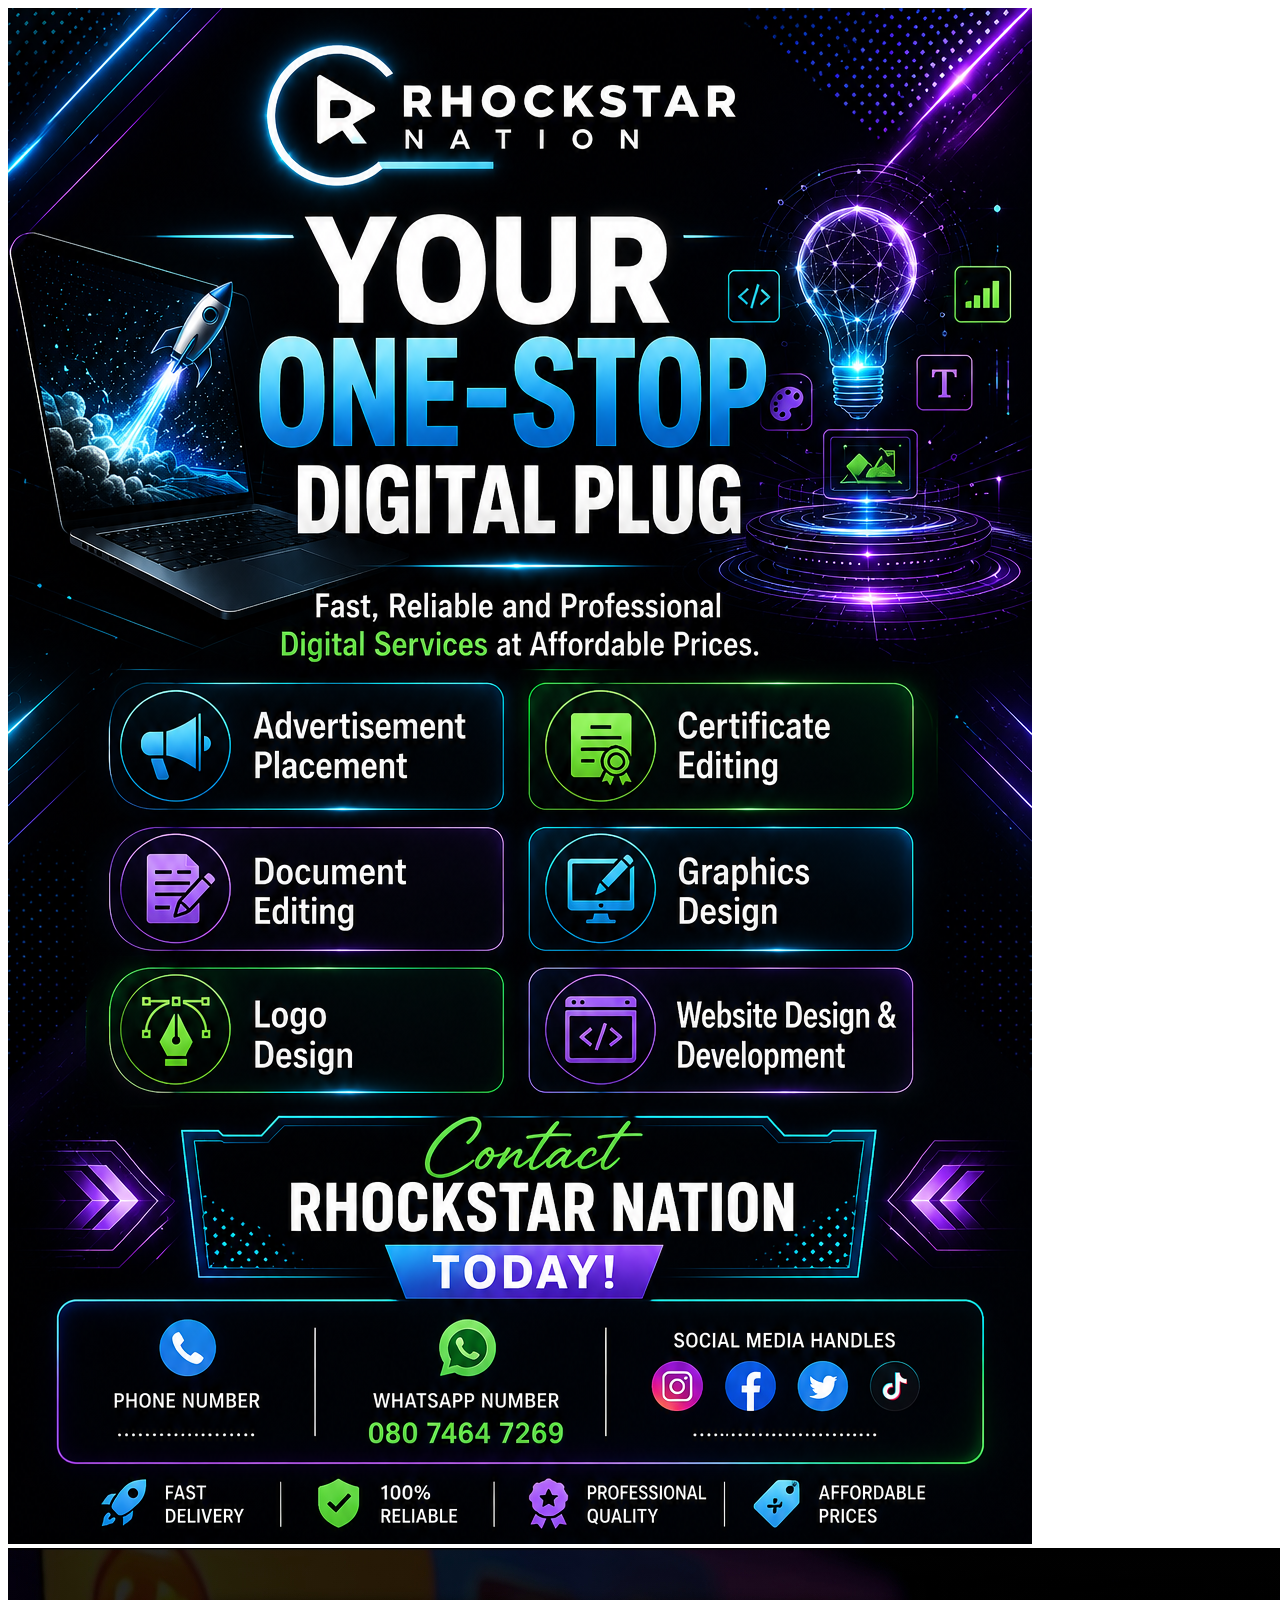
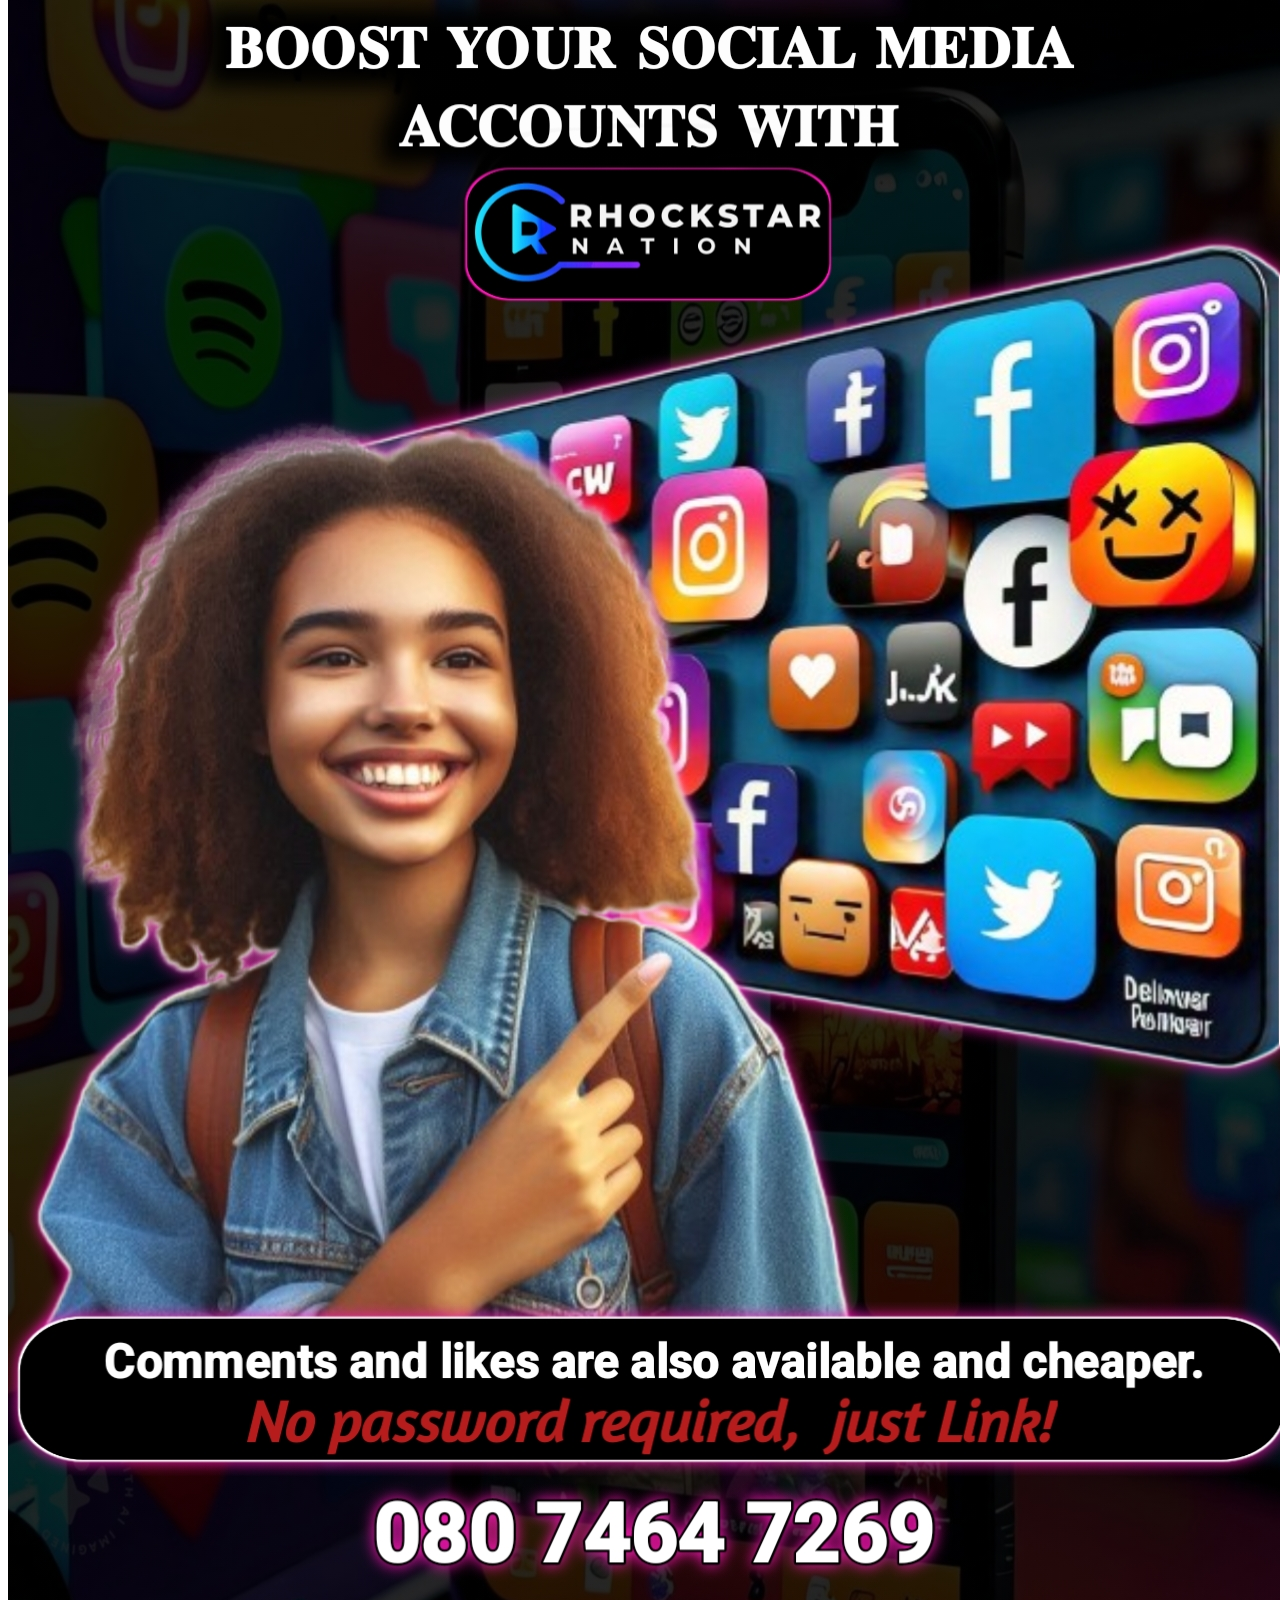
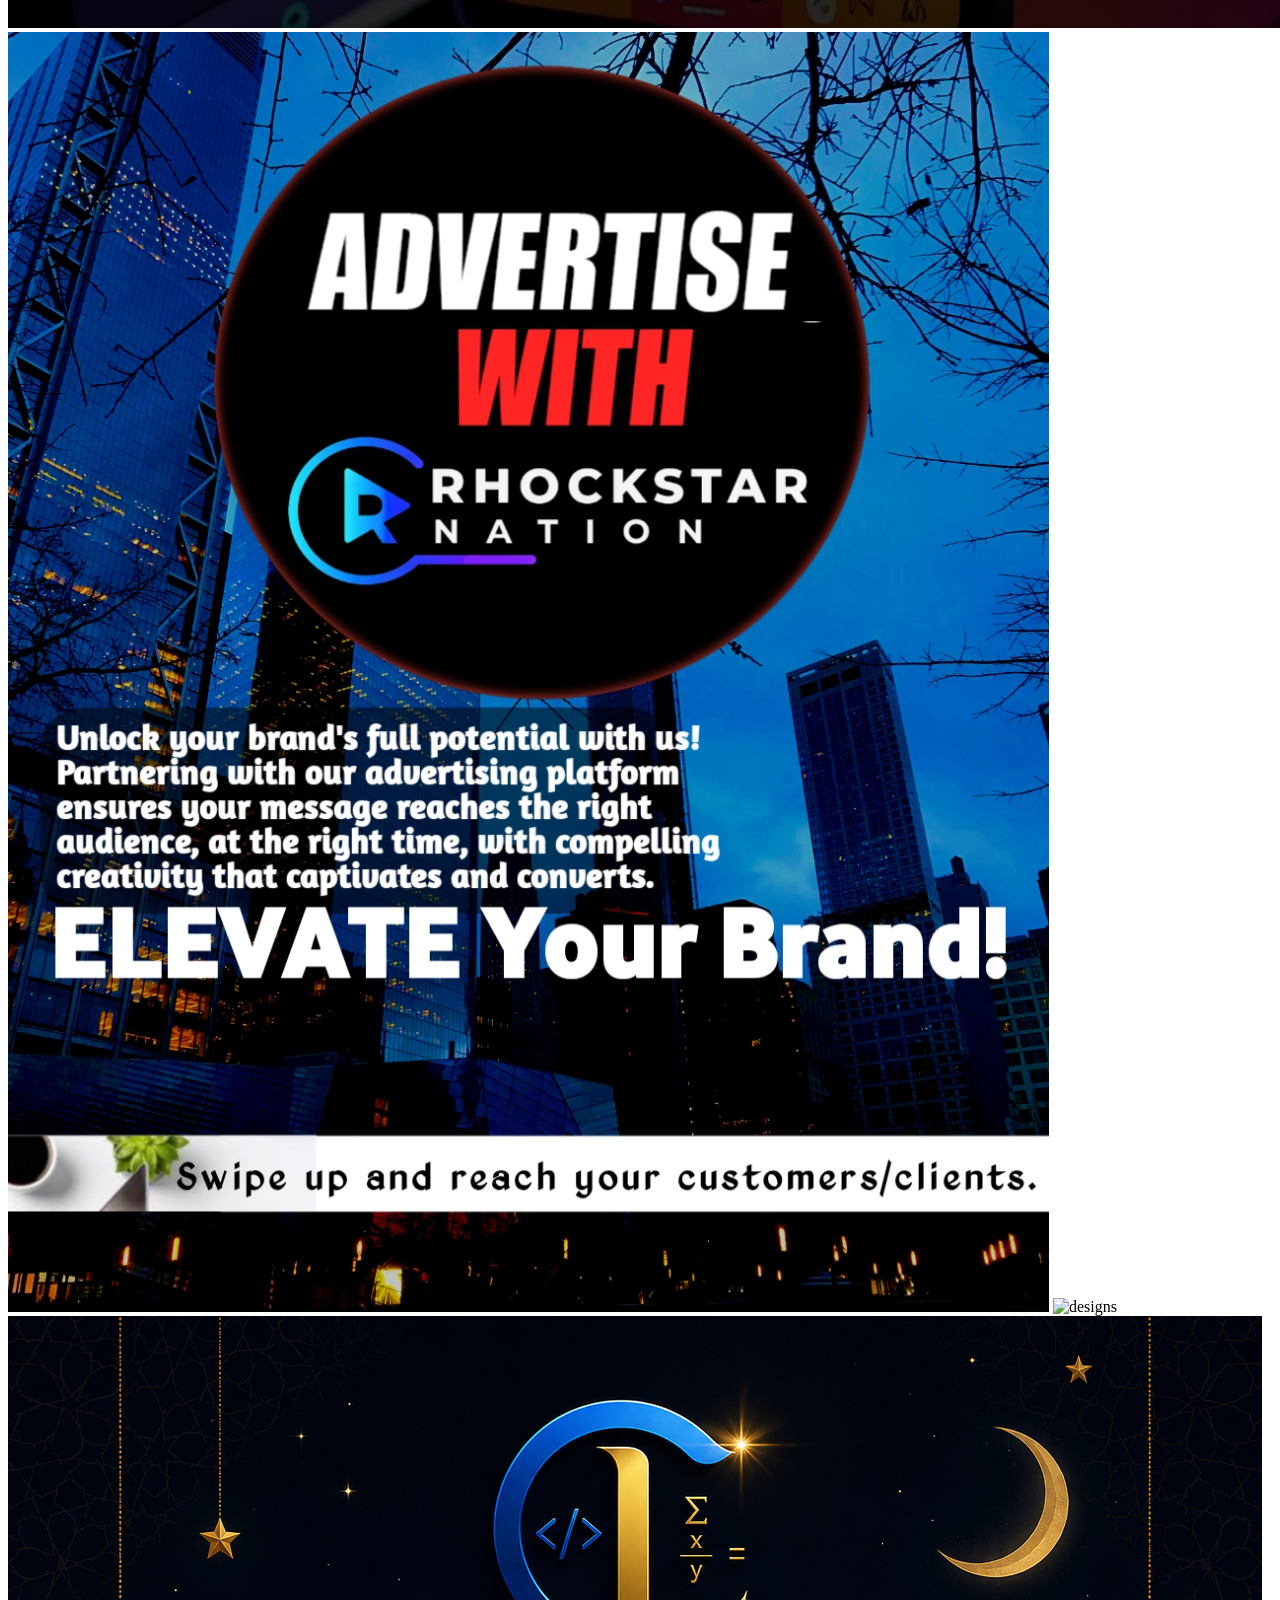
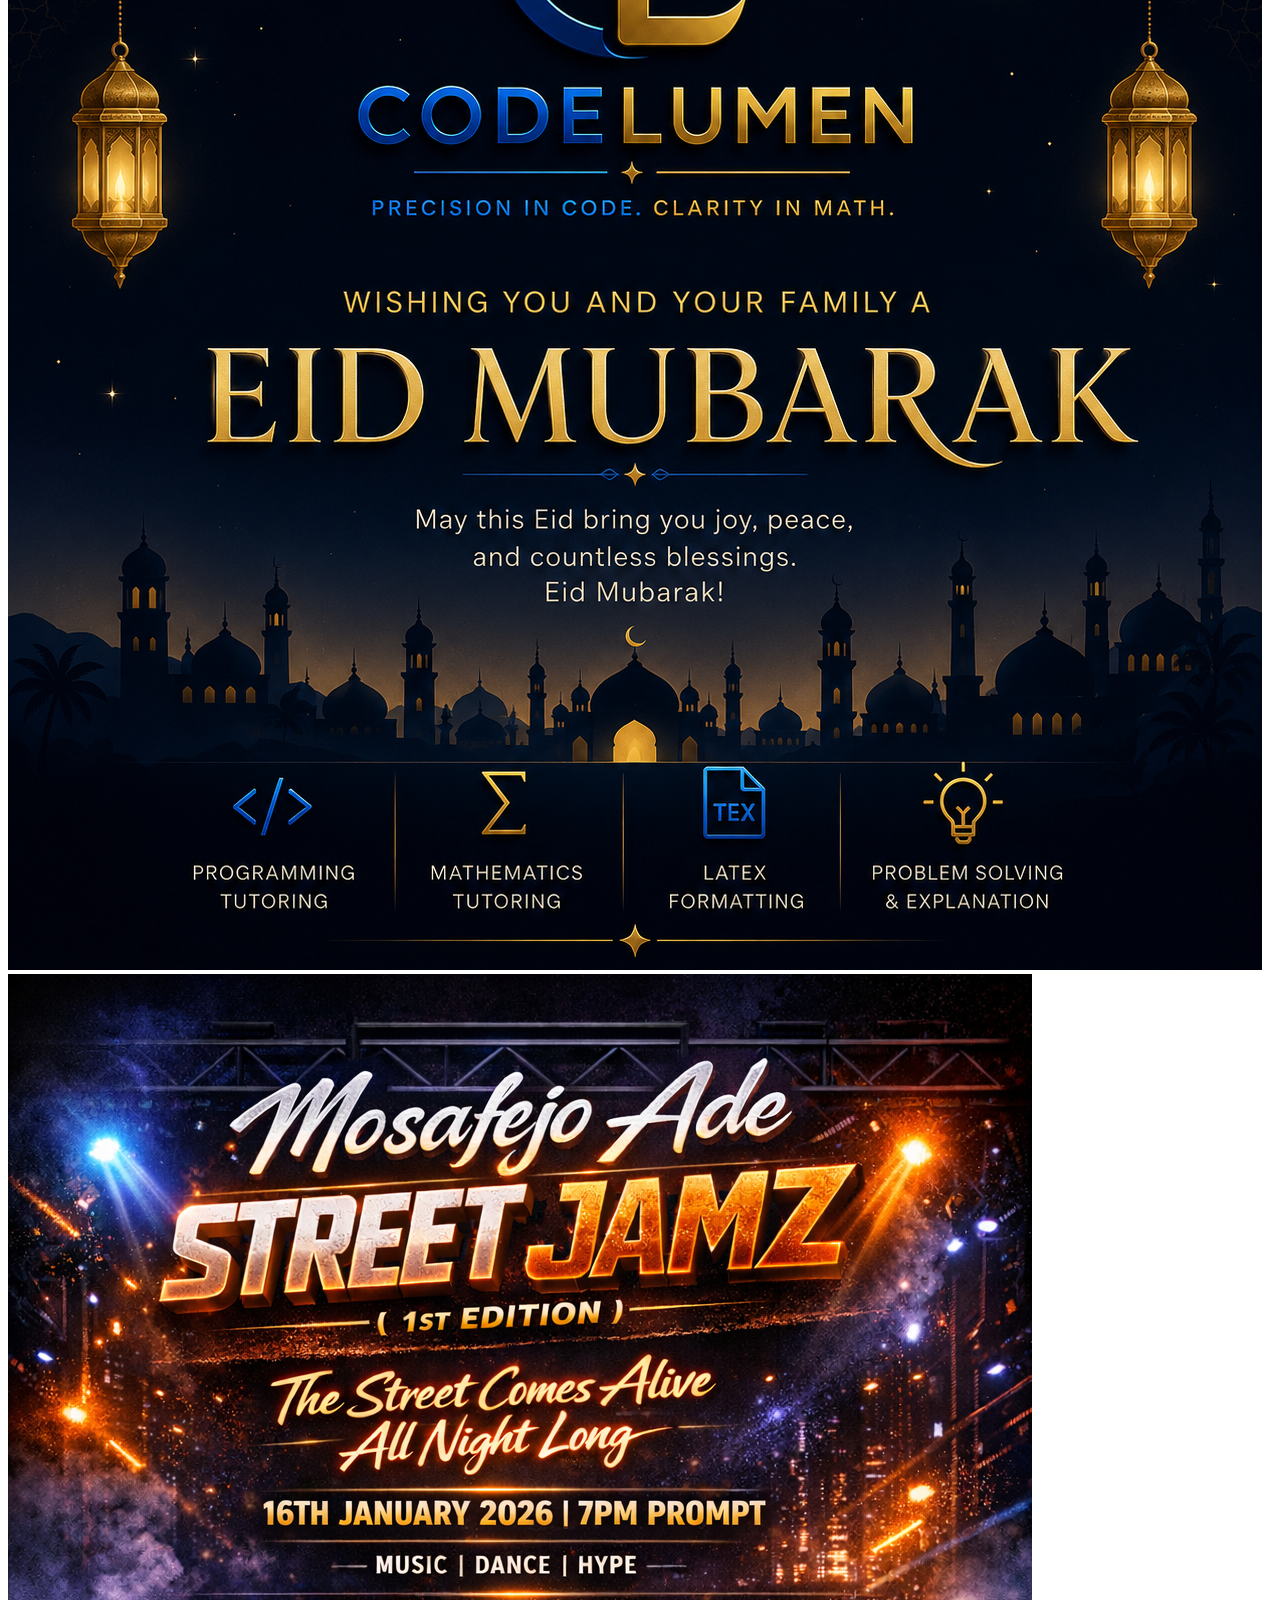
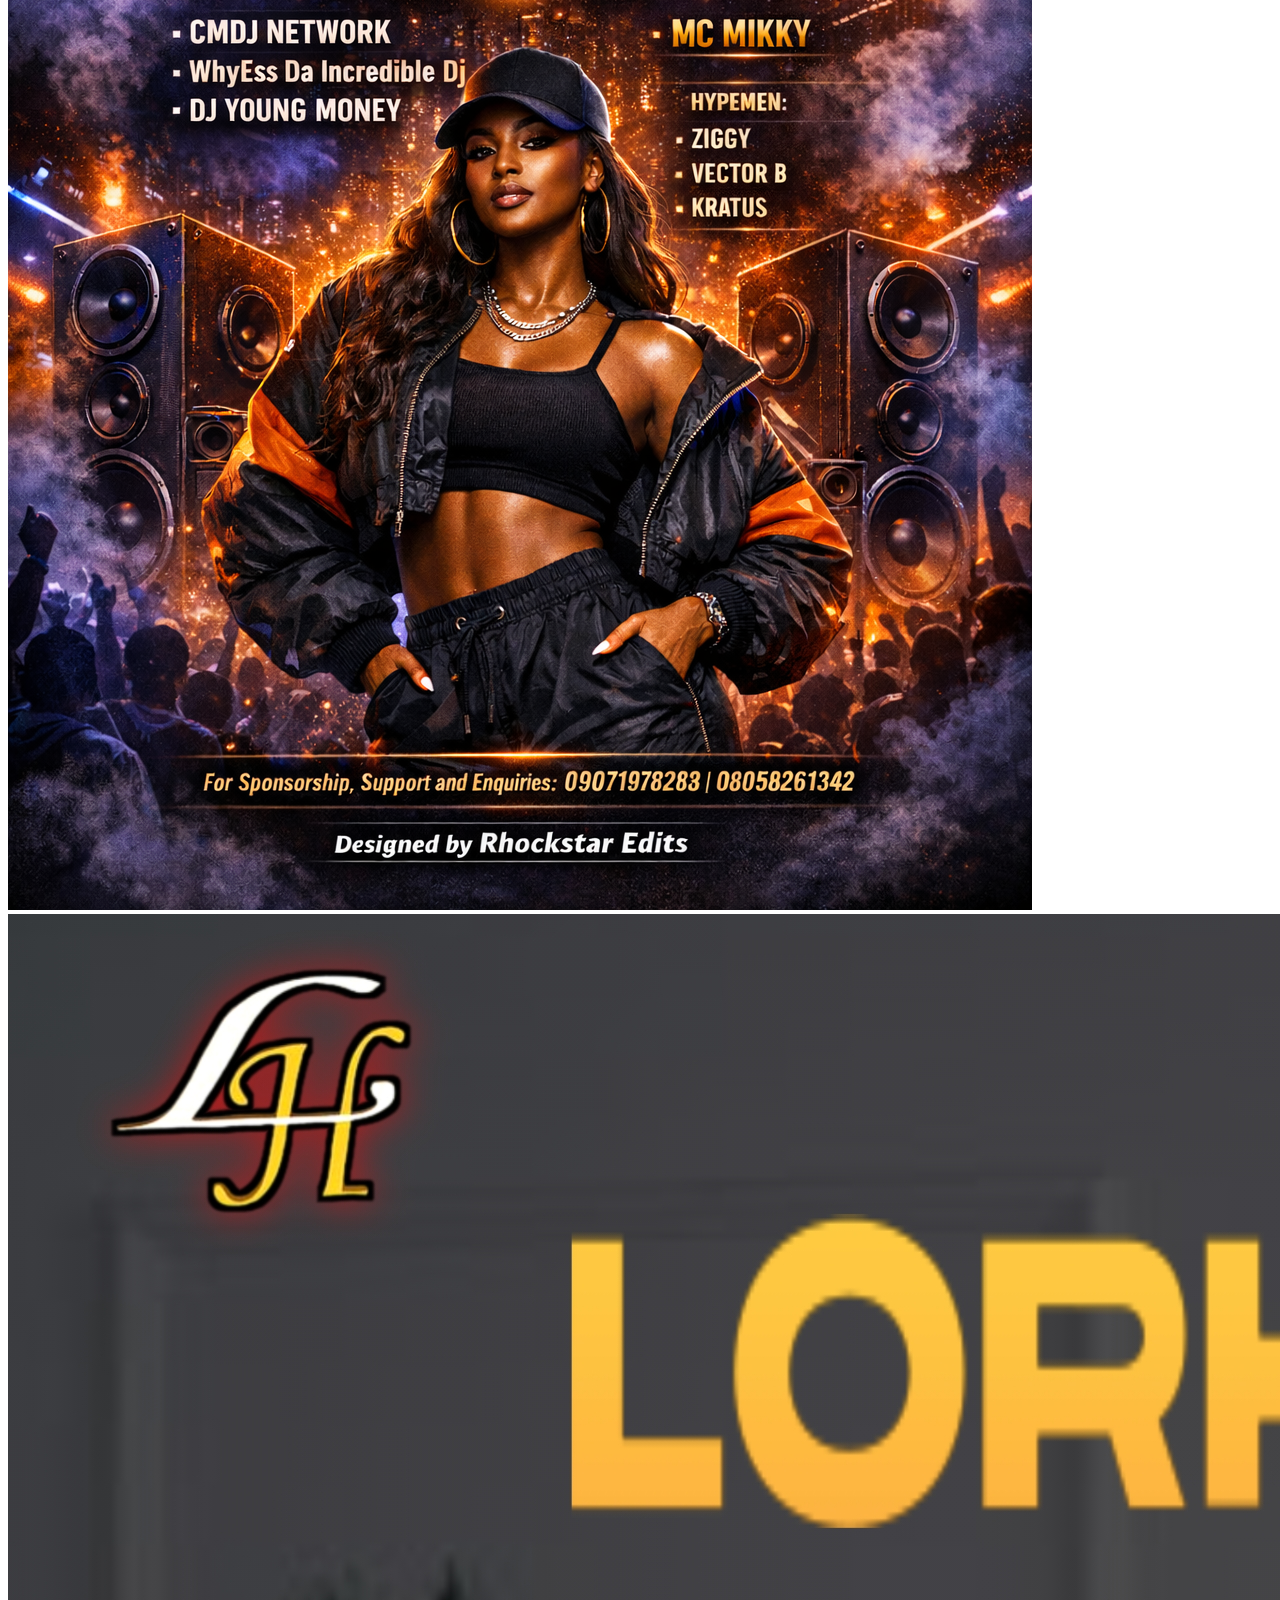
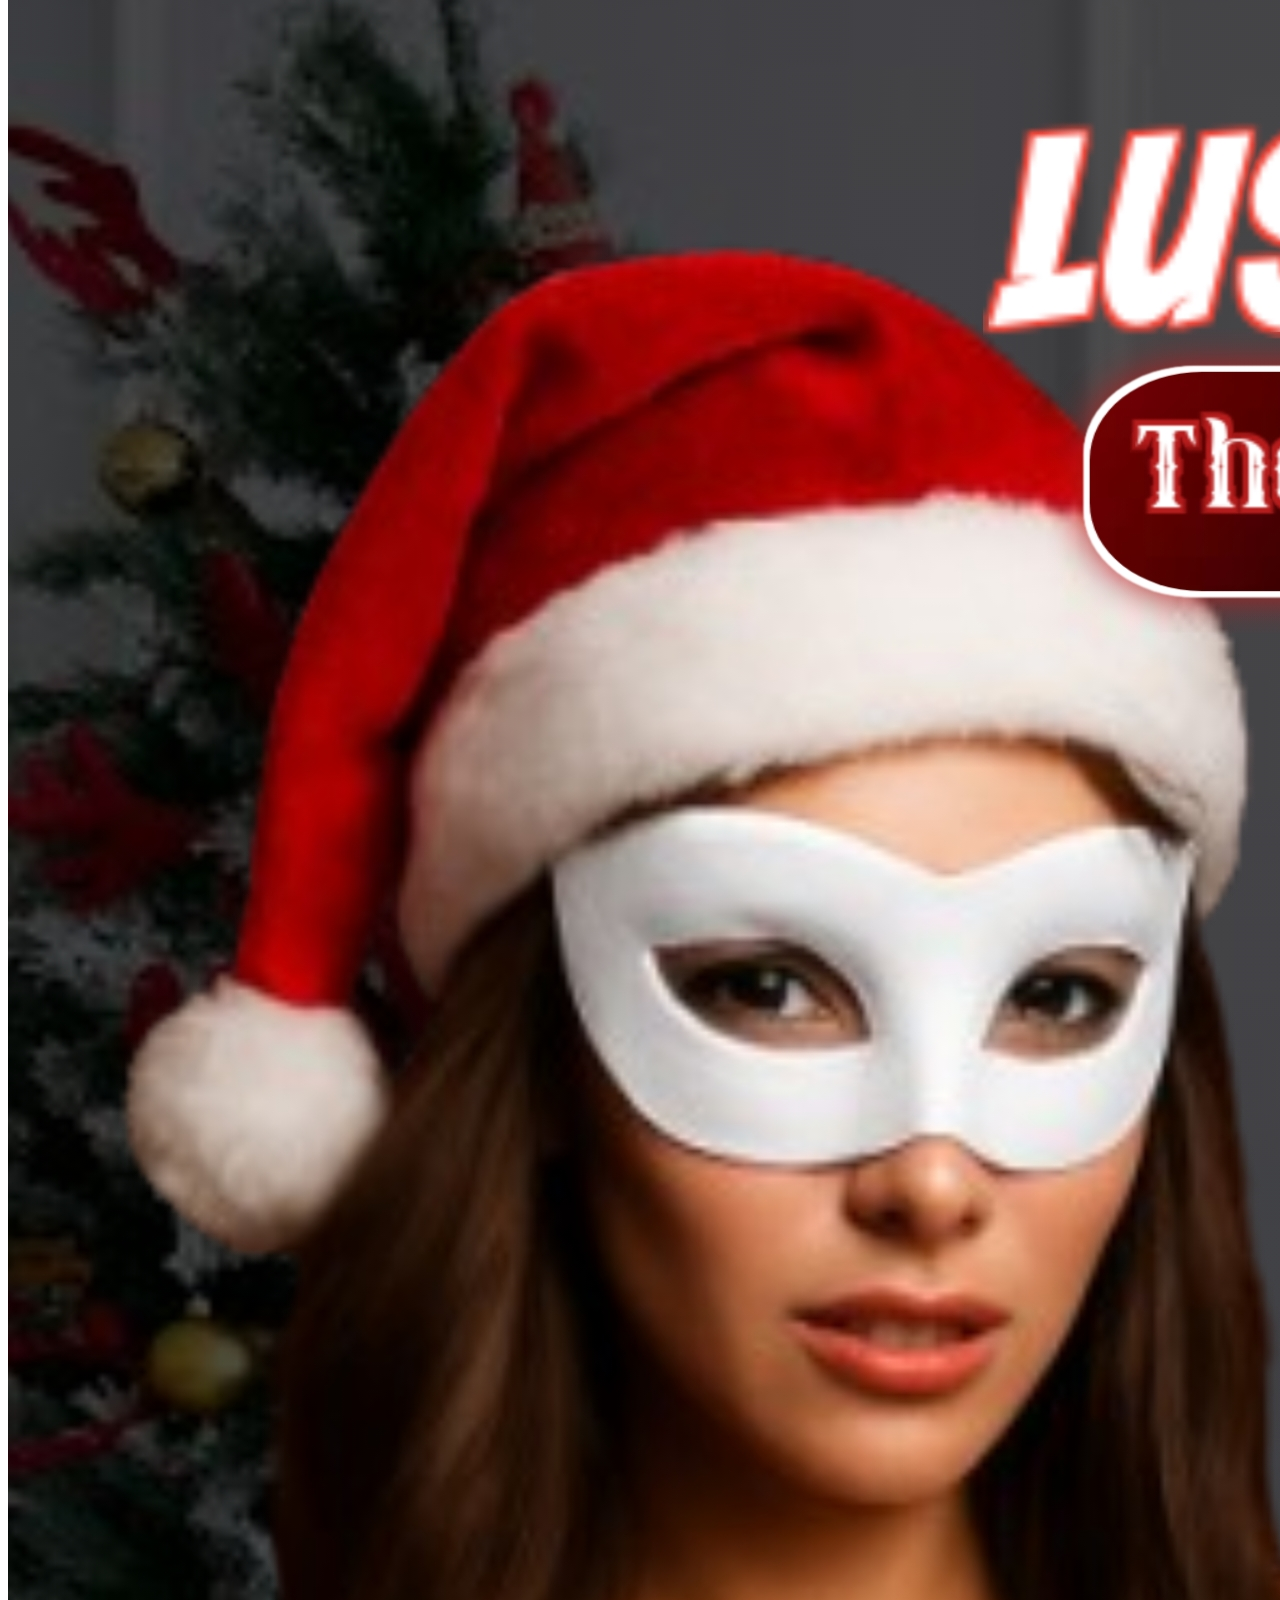
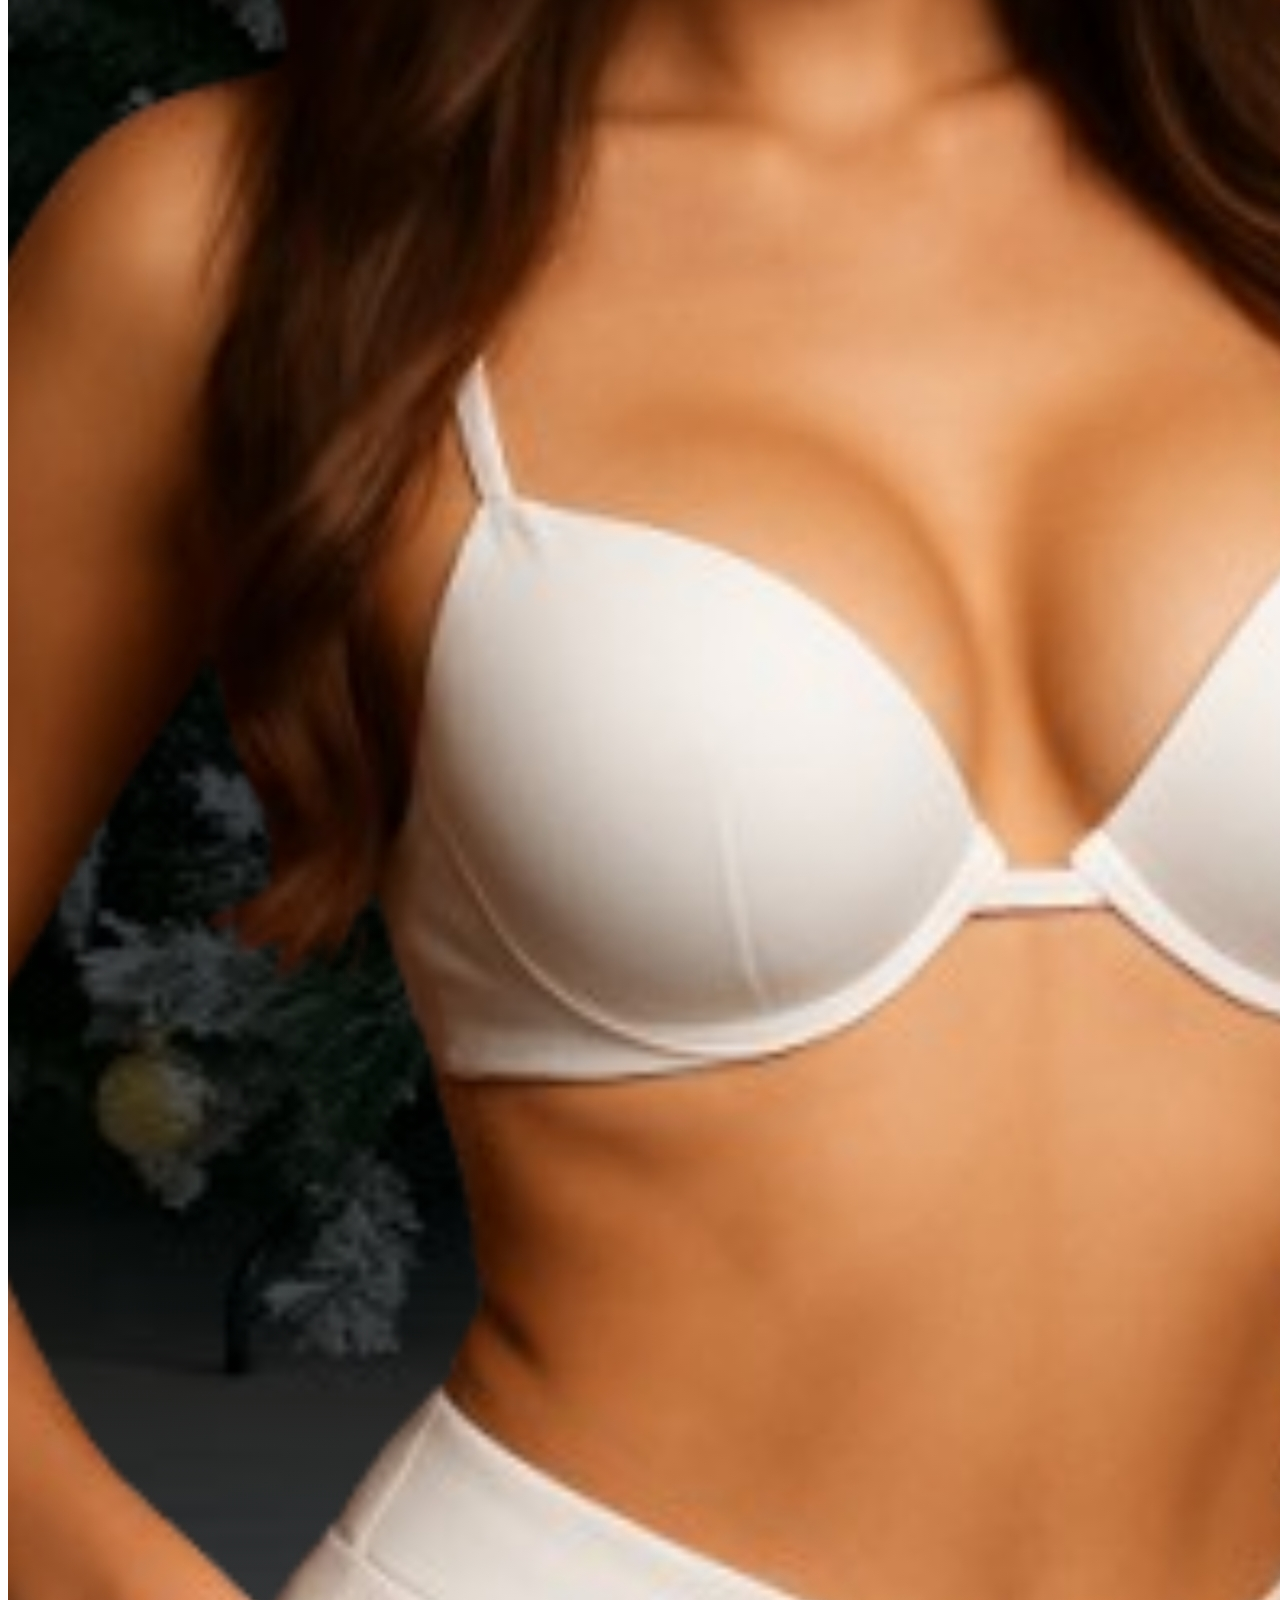
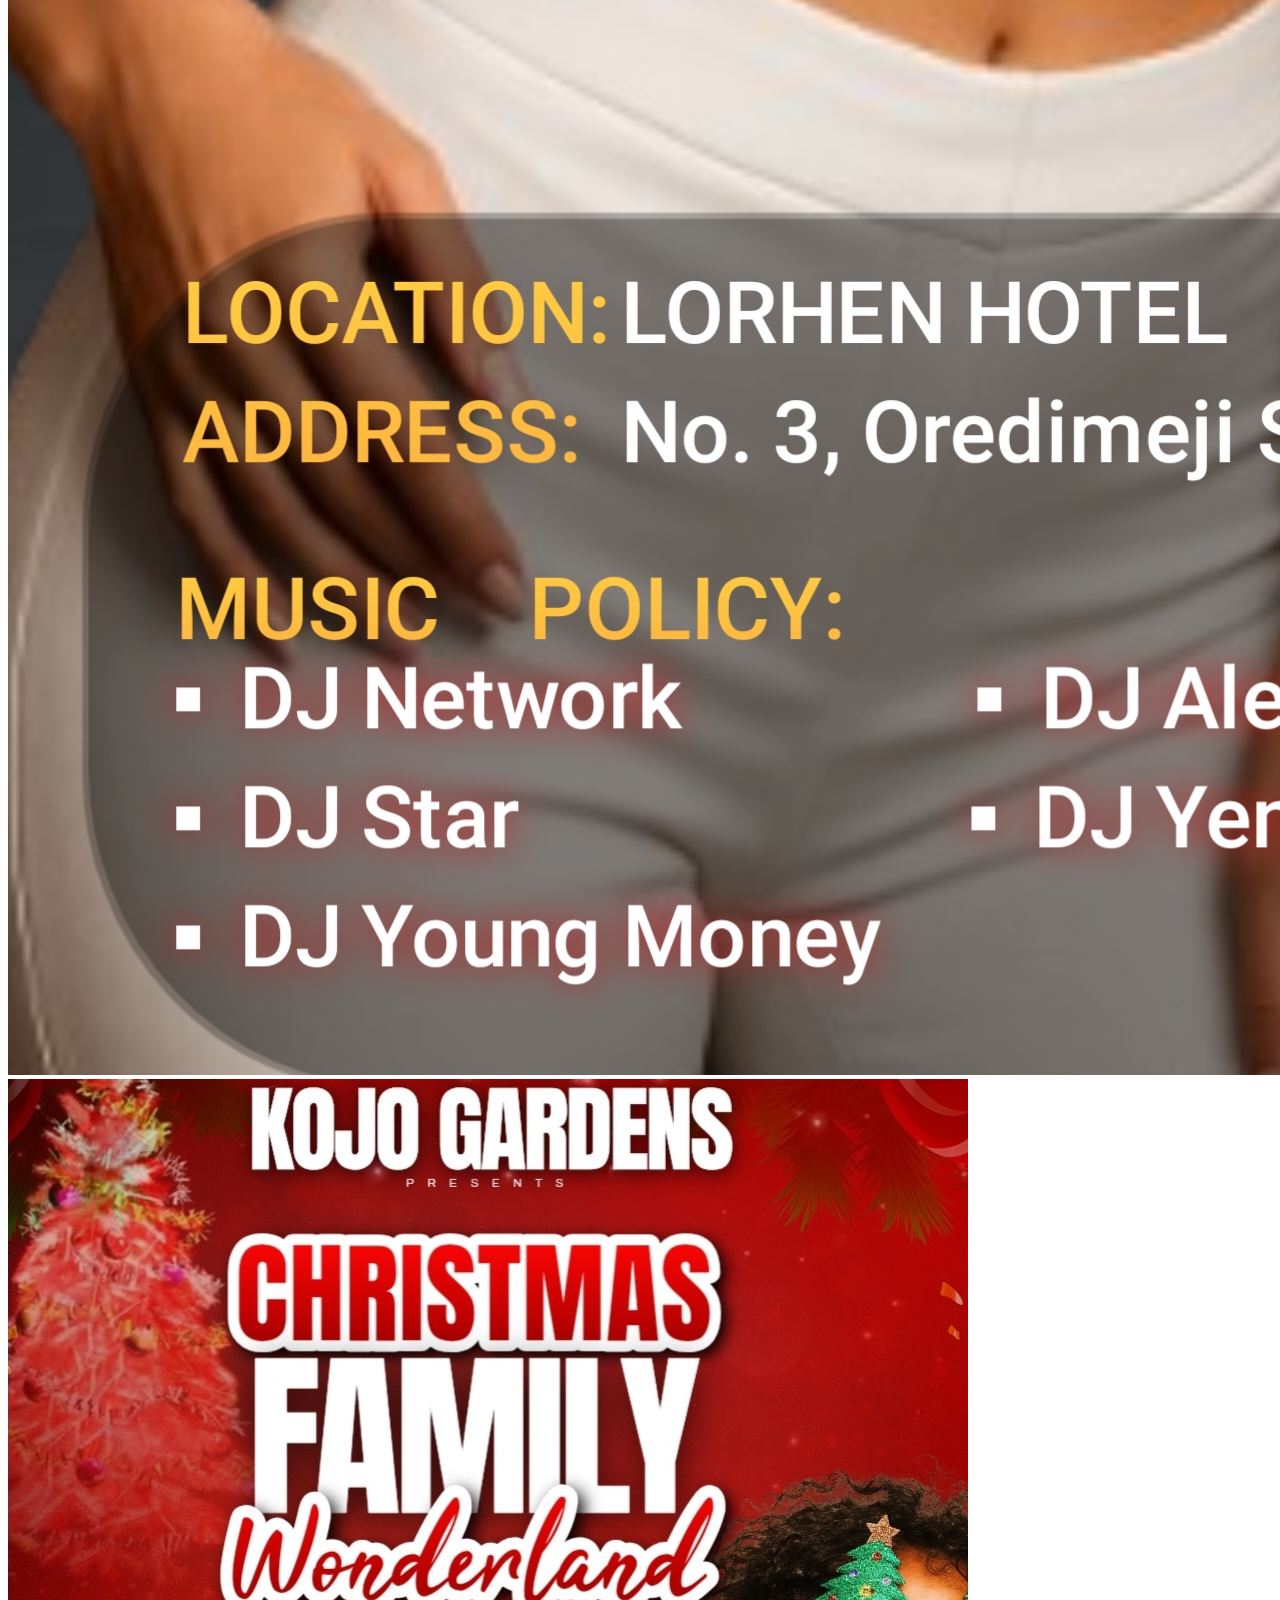
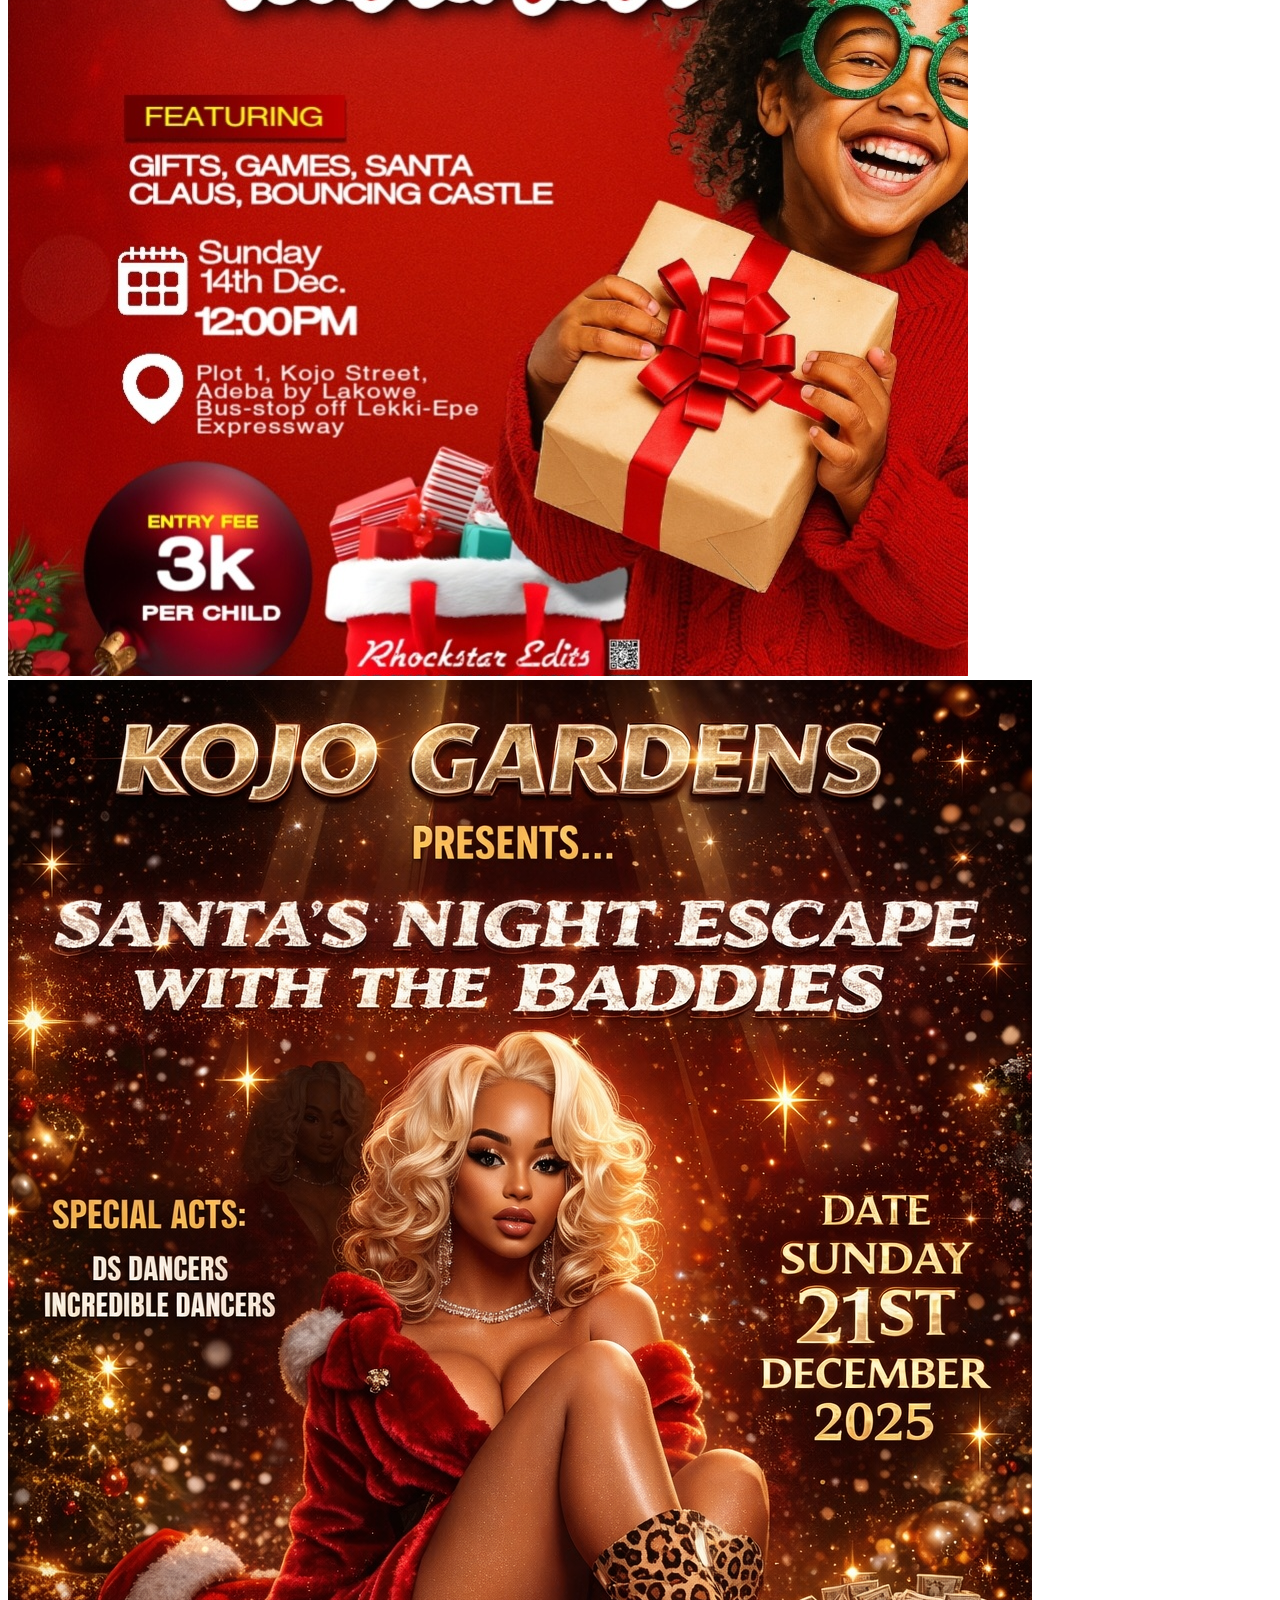
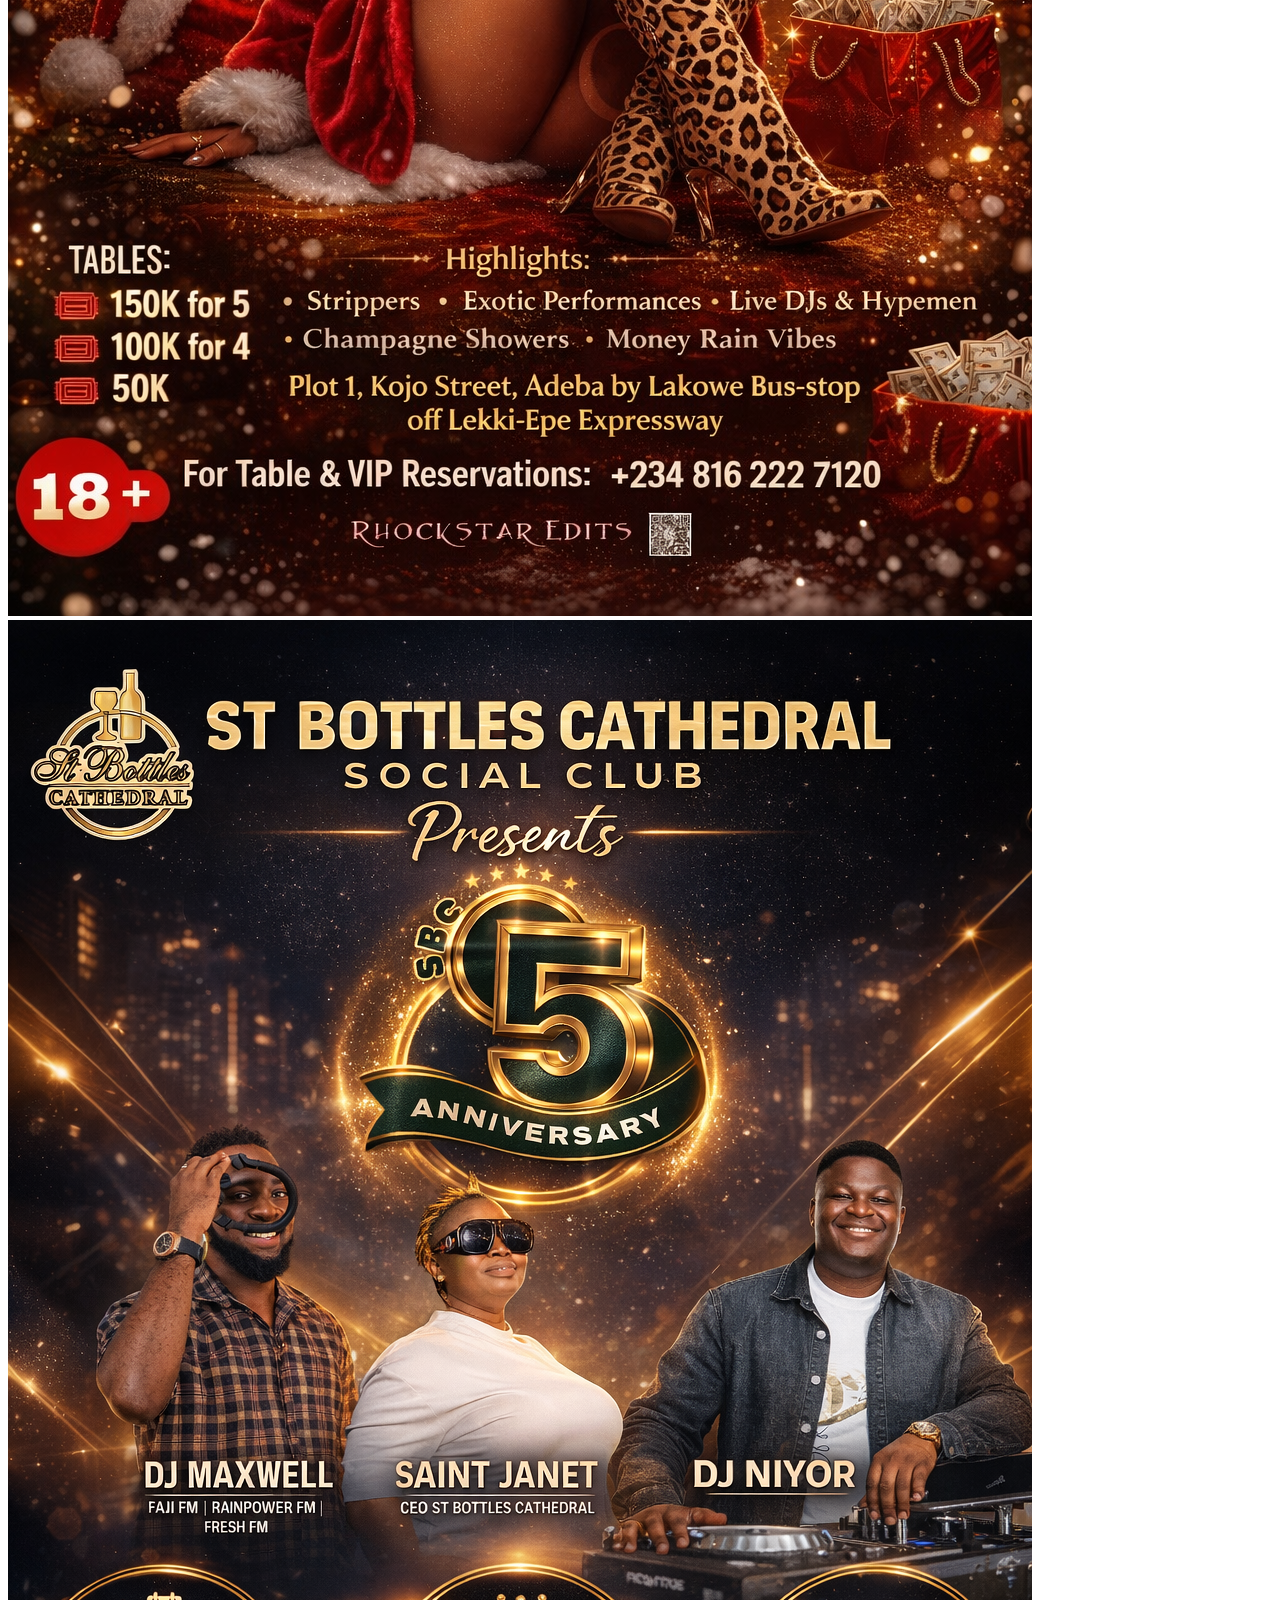
==== designs.html @ 1410d807 "Update designs.html" ====
<!DOCTYPE html>
<html lang="en">
<head>
    <meta charset="UTF-8">
    <meta name="viewport" content="width=device-width, initial-scale=1.0">
    <title>Rhockstar's design</title>
    <link rel="stylesheet" href="style.css">
</head>
<body>
<section class="designs">

<div class="images-card">
<img src="images/1.png" alt="desgins">
<img src="images/2.jpg" alt="designs">
<img src="images/3.jpg" alt="designs">
<img src="images/4.jpg" alt="designs">
<img src="images/5.png" alt="designs">
<img src="images/6.png" alt="desgns">
<img src="images/7.jpg" alt="designs">
<img src="images/8.jpg" alt="designs">
<img src="images/9.png" alt="designs">
<img src="images/10.png" alt="designs">
</div>
</section>
</body>
</html>
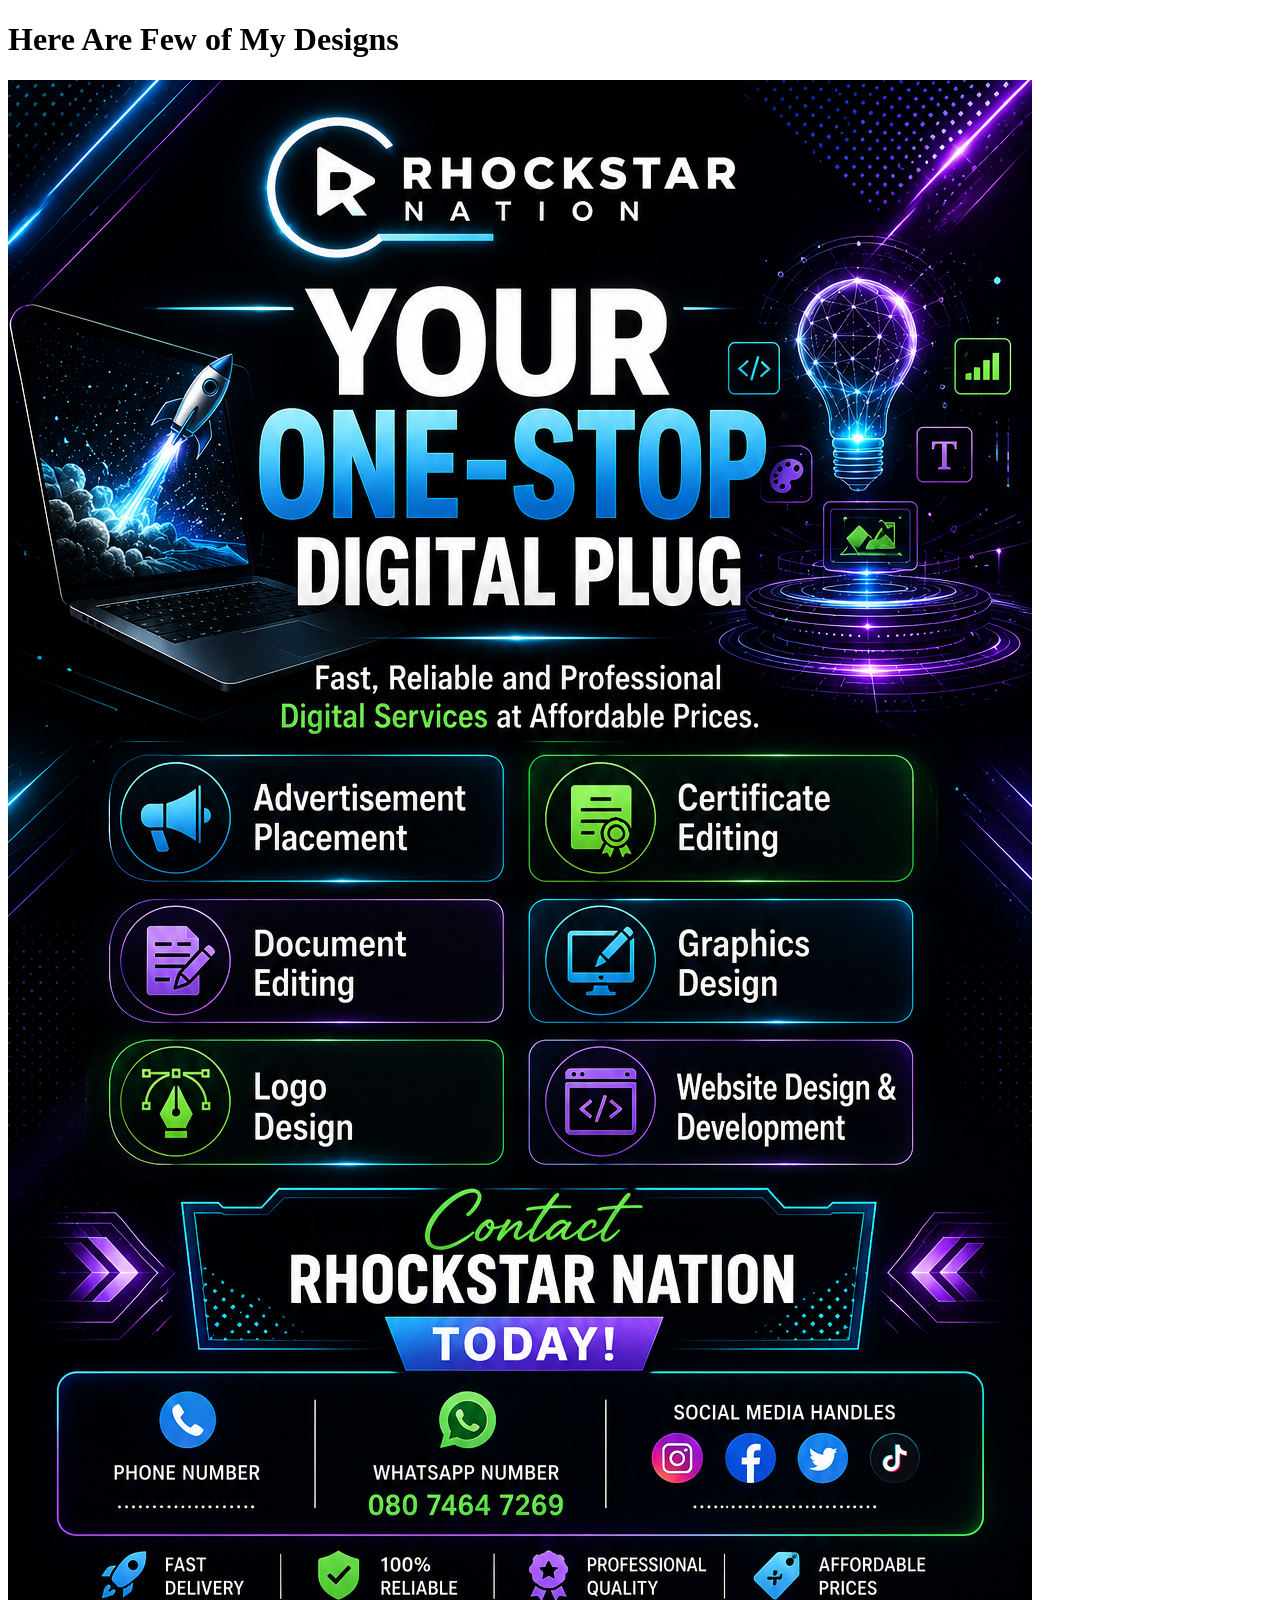
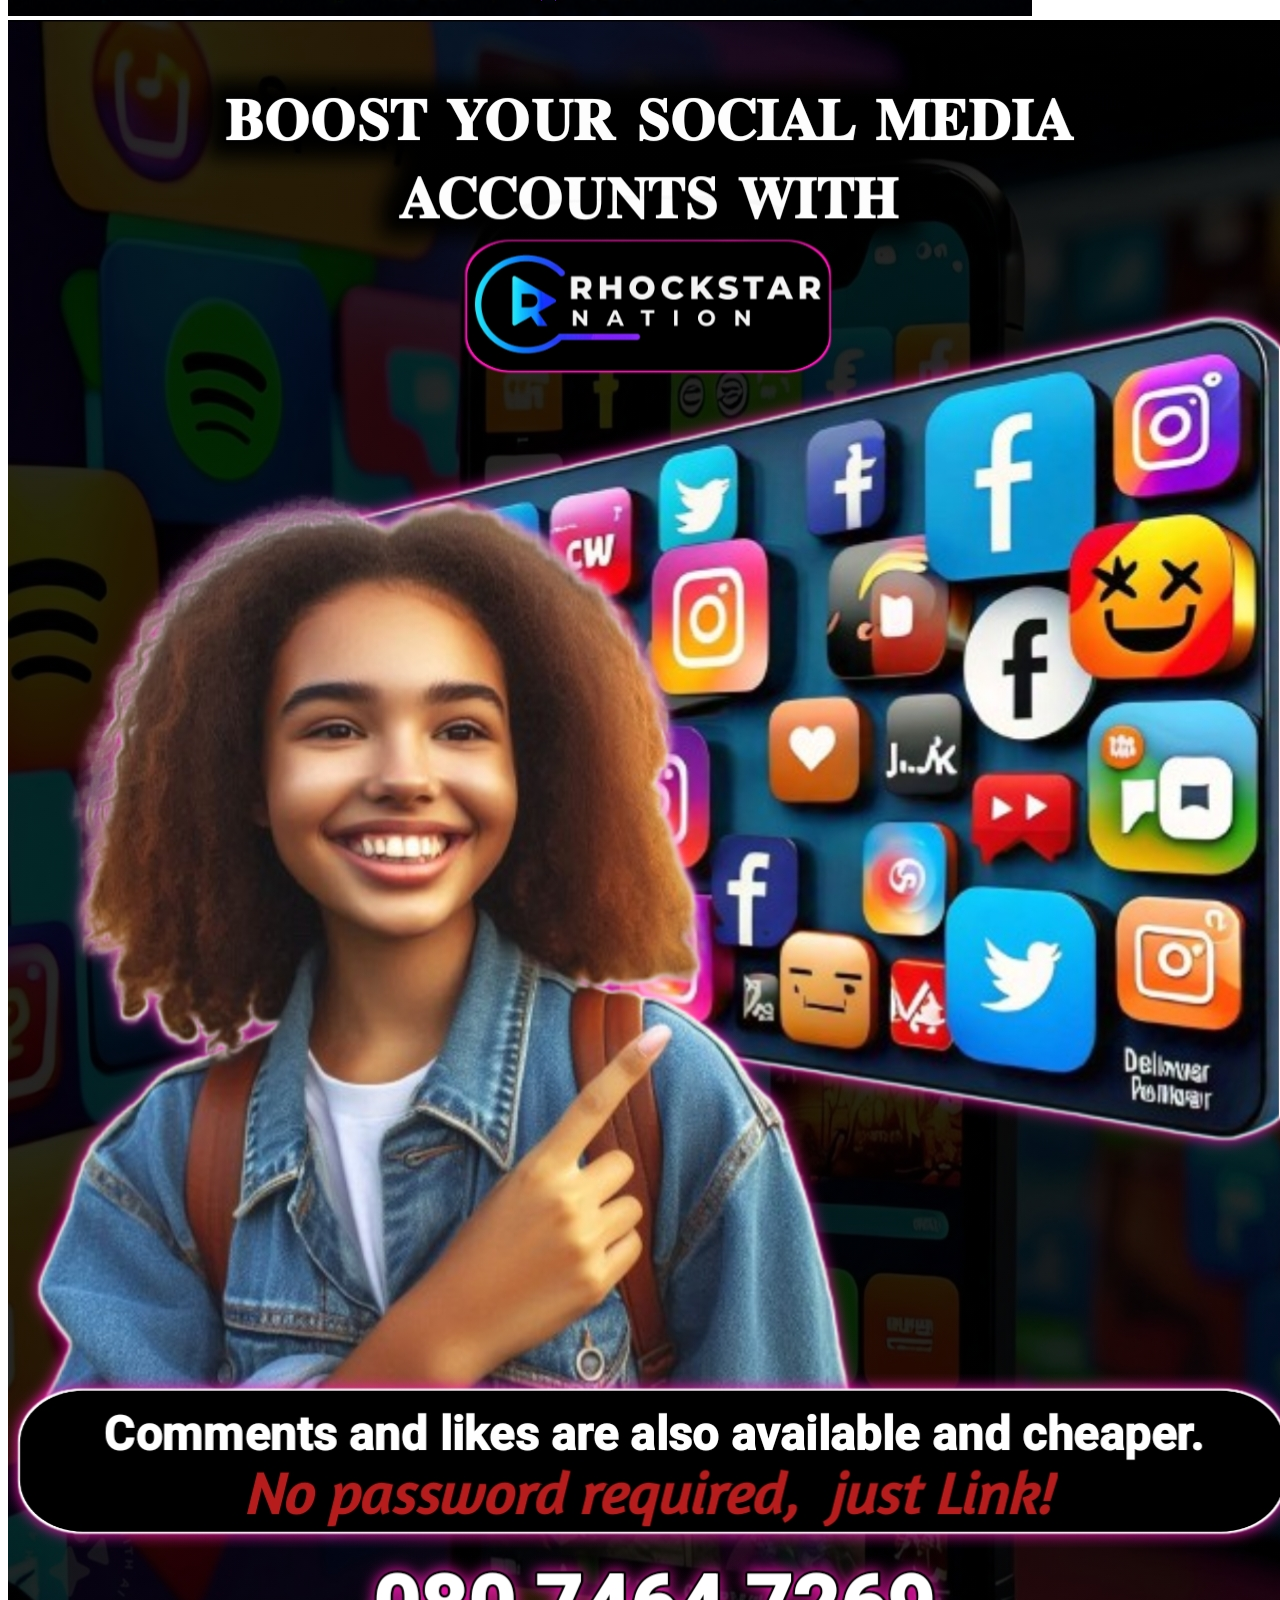
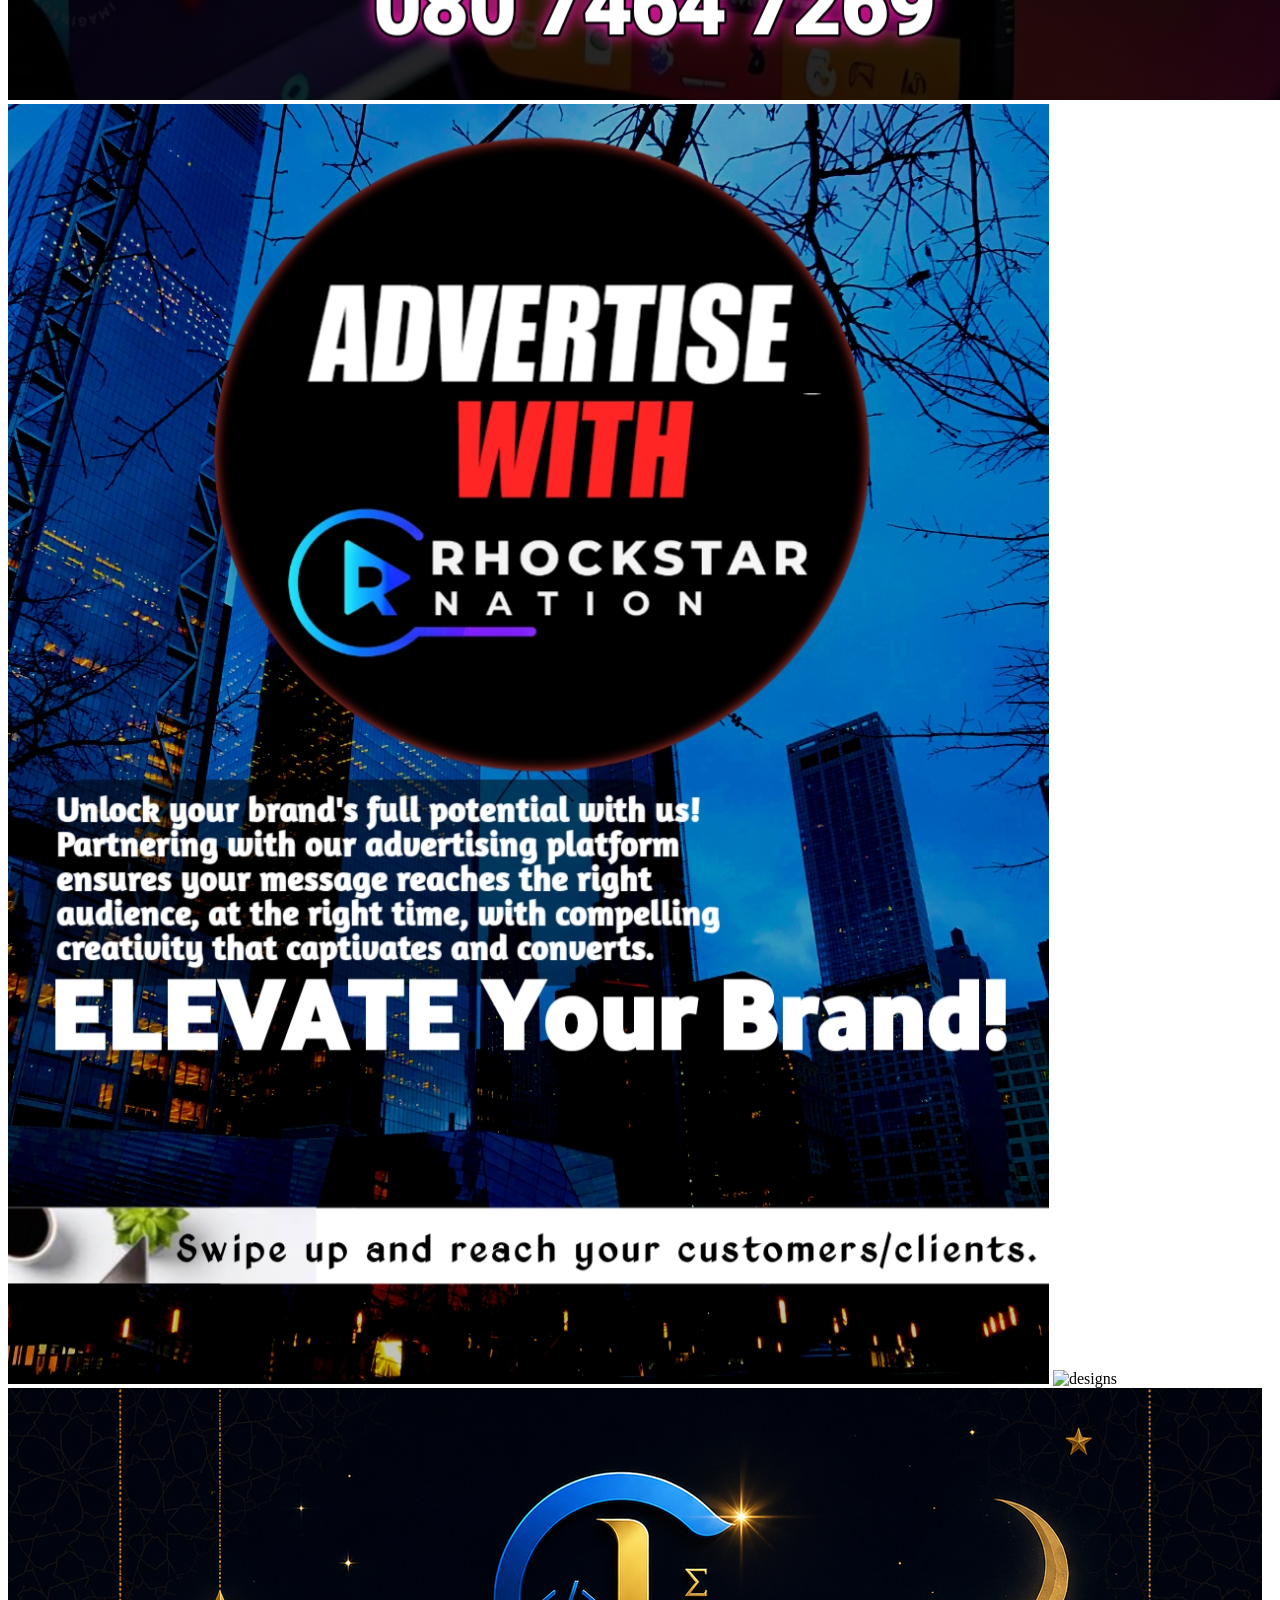
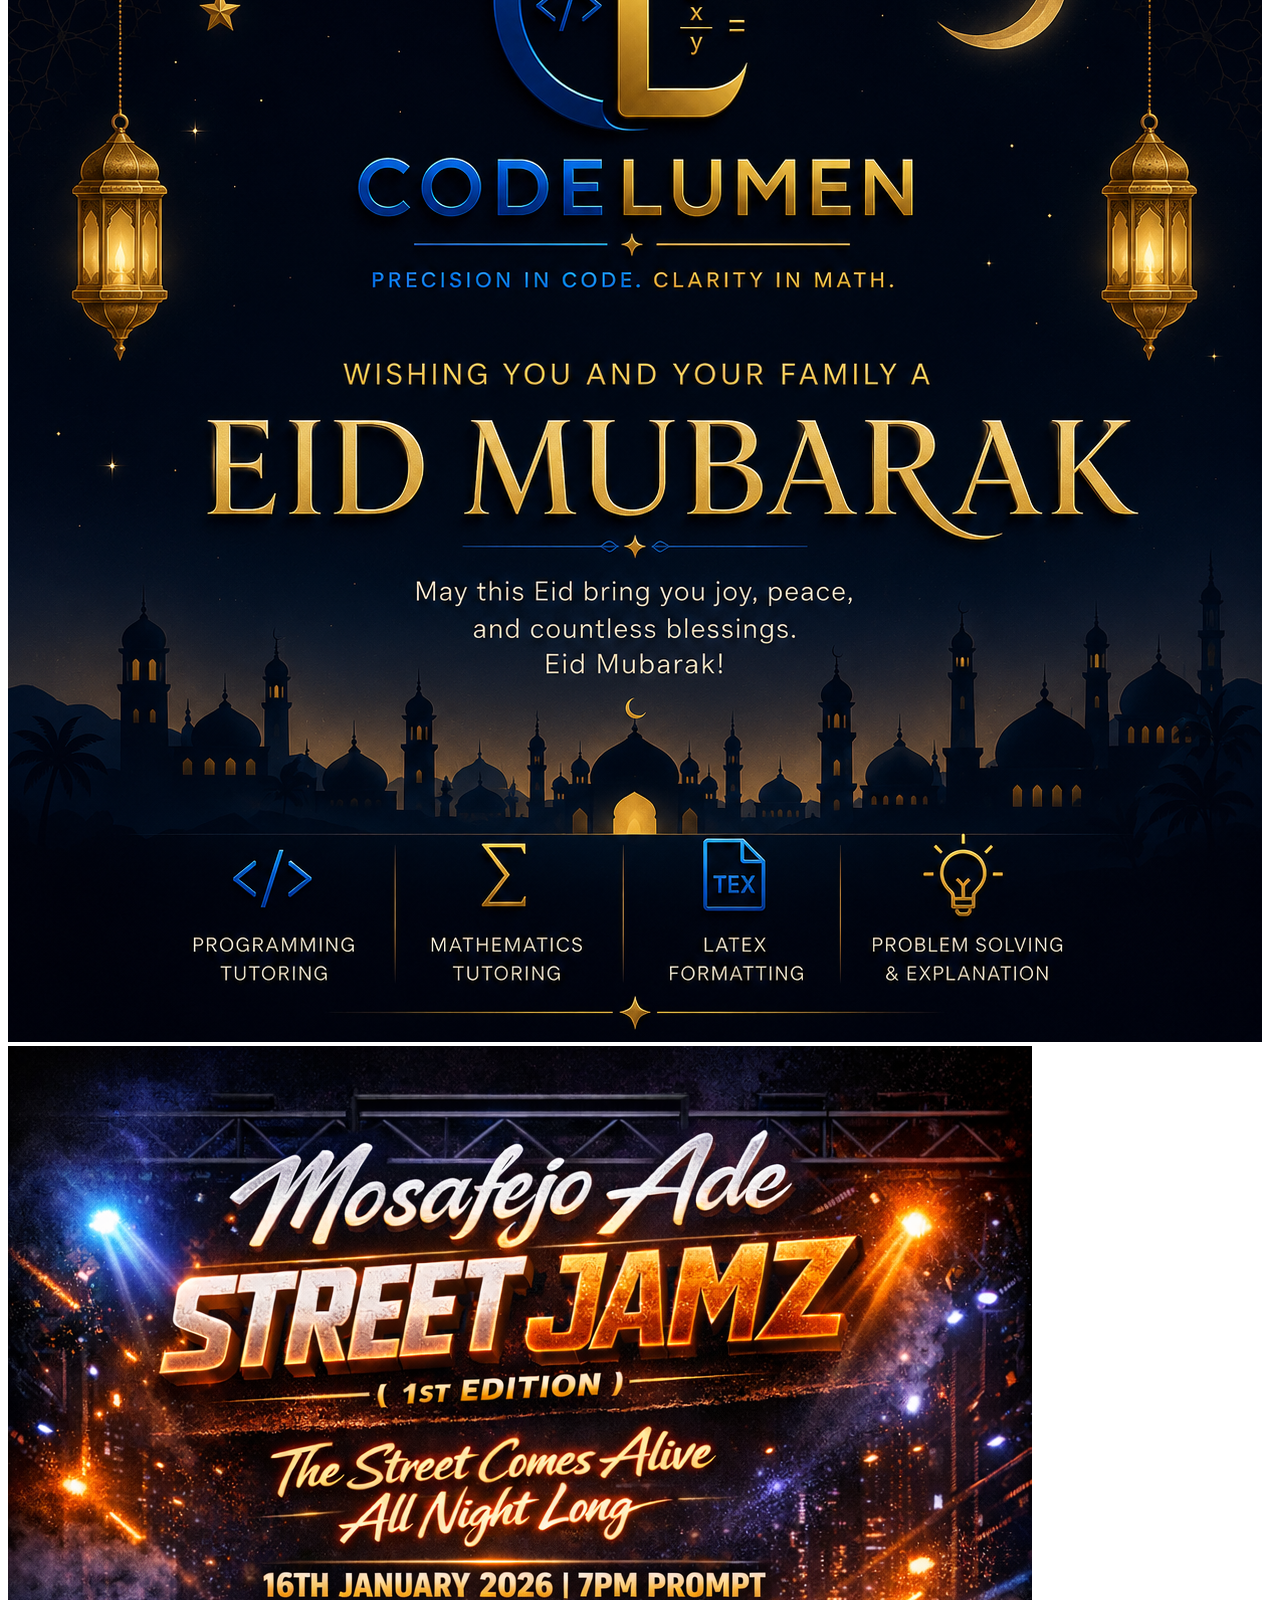
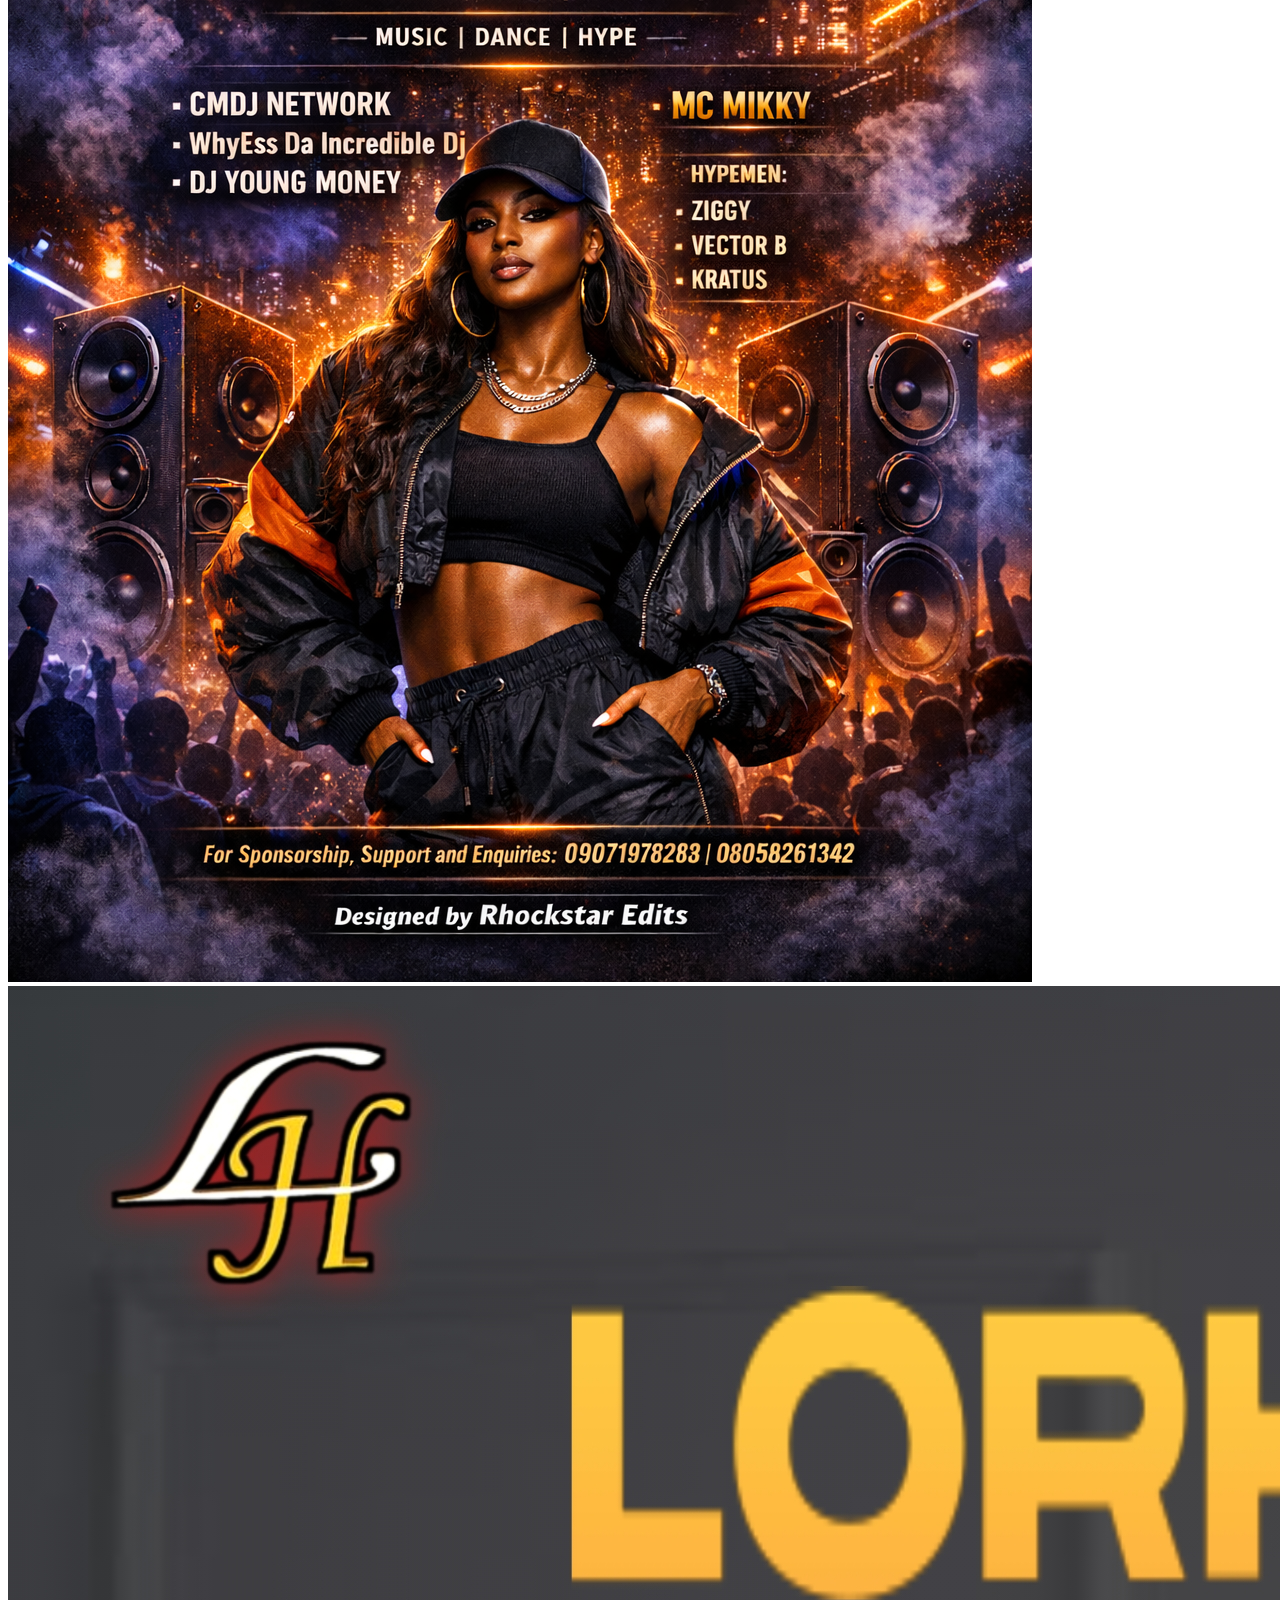
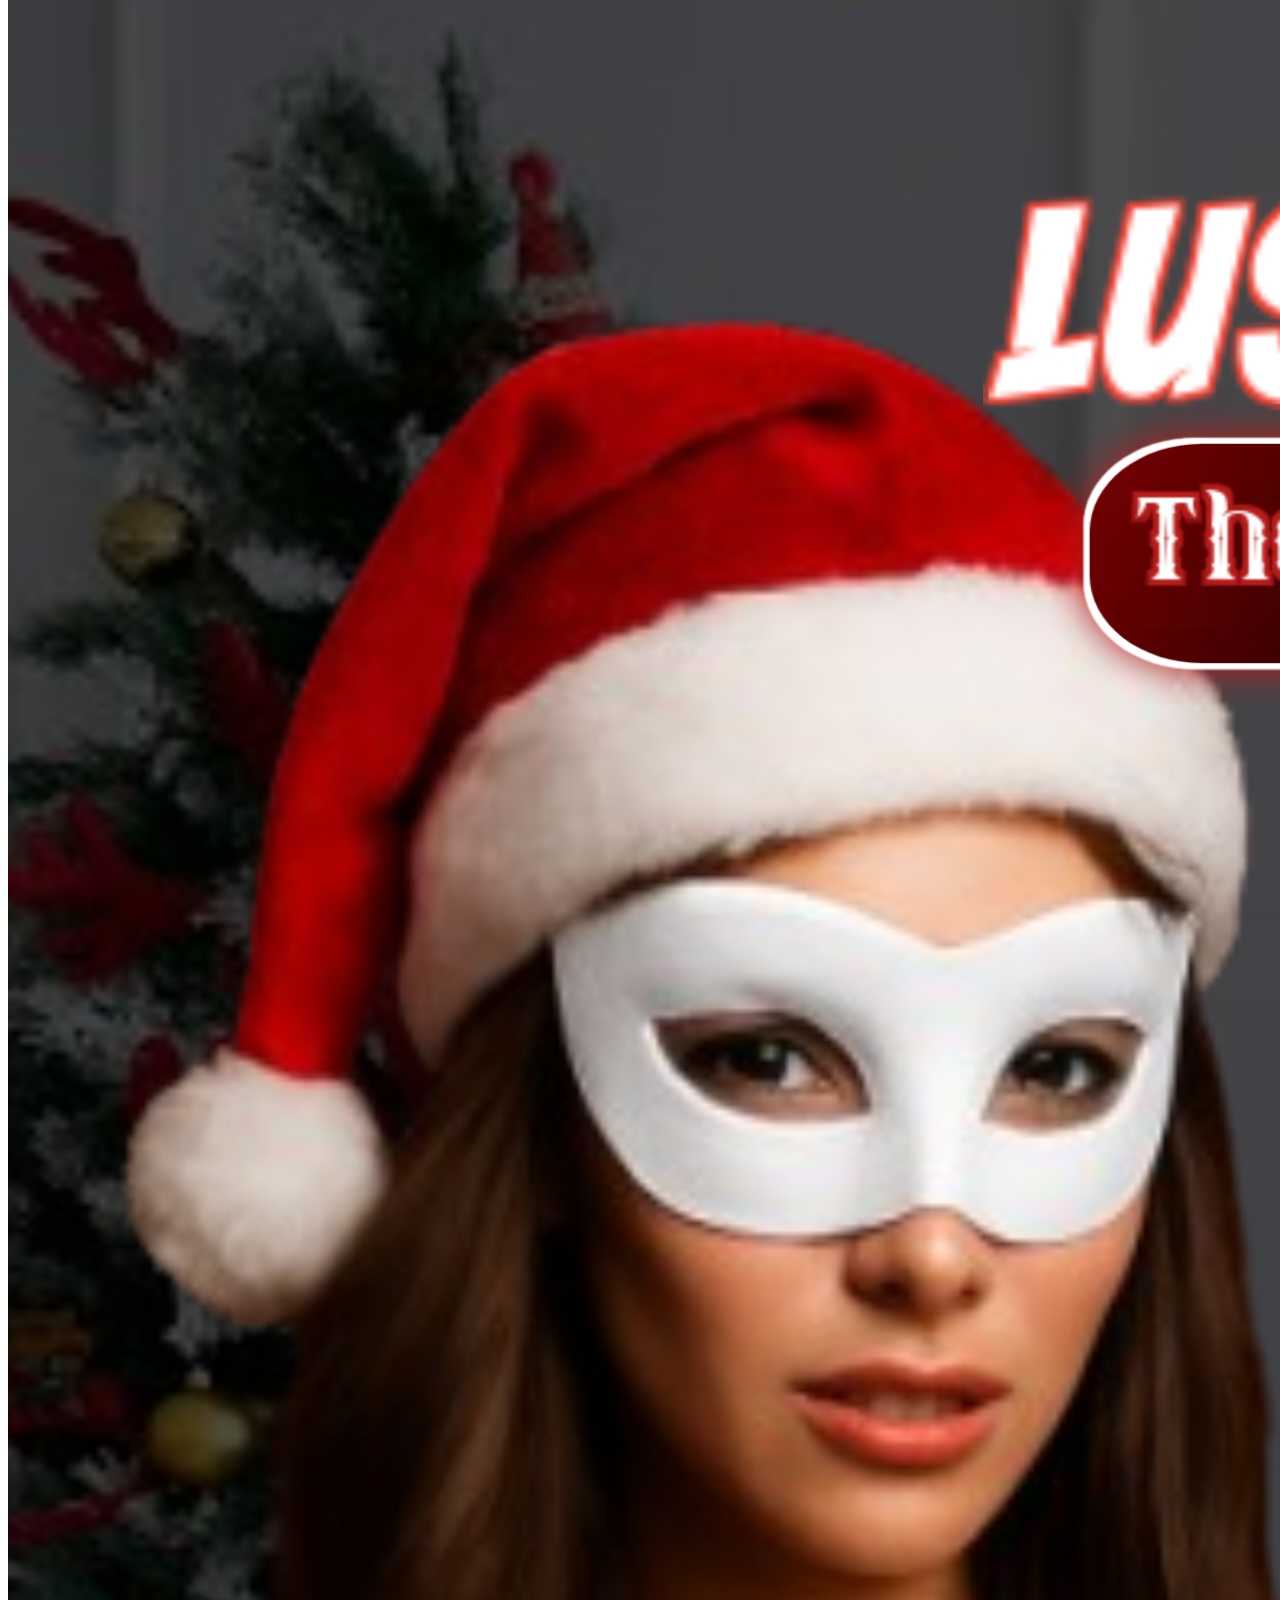
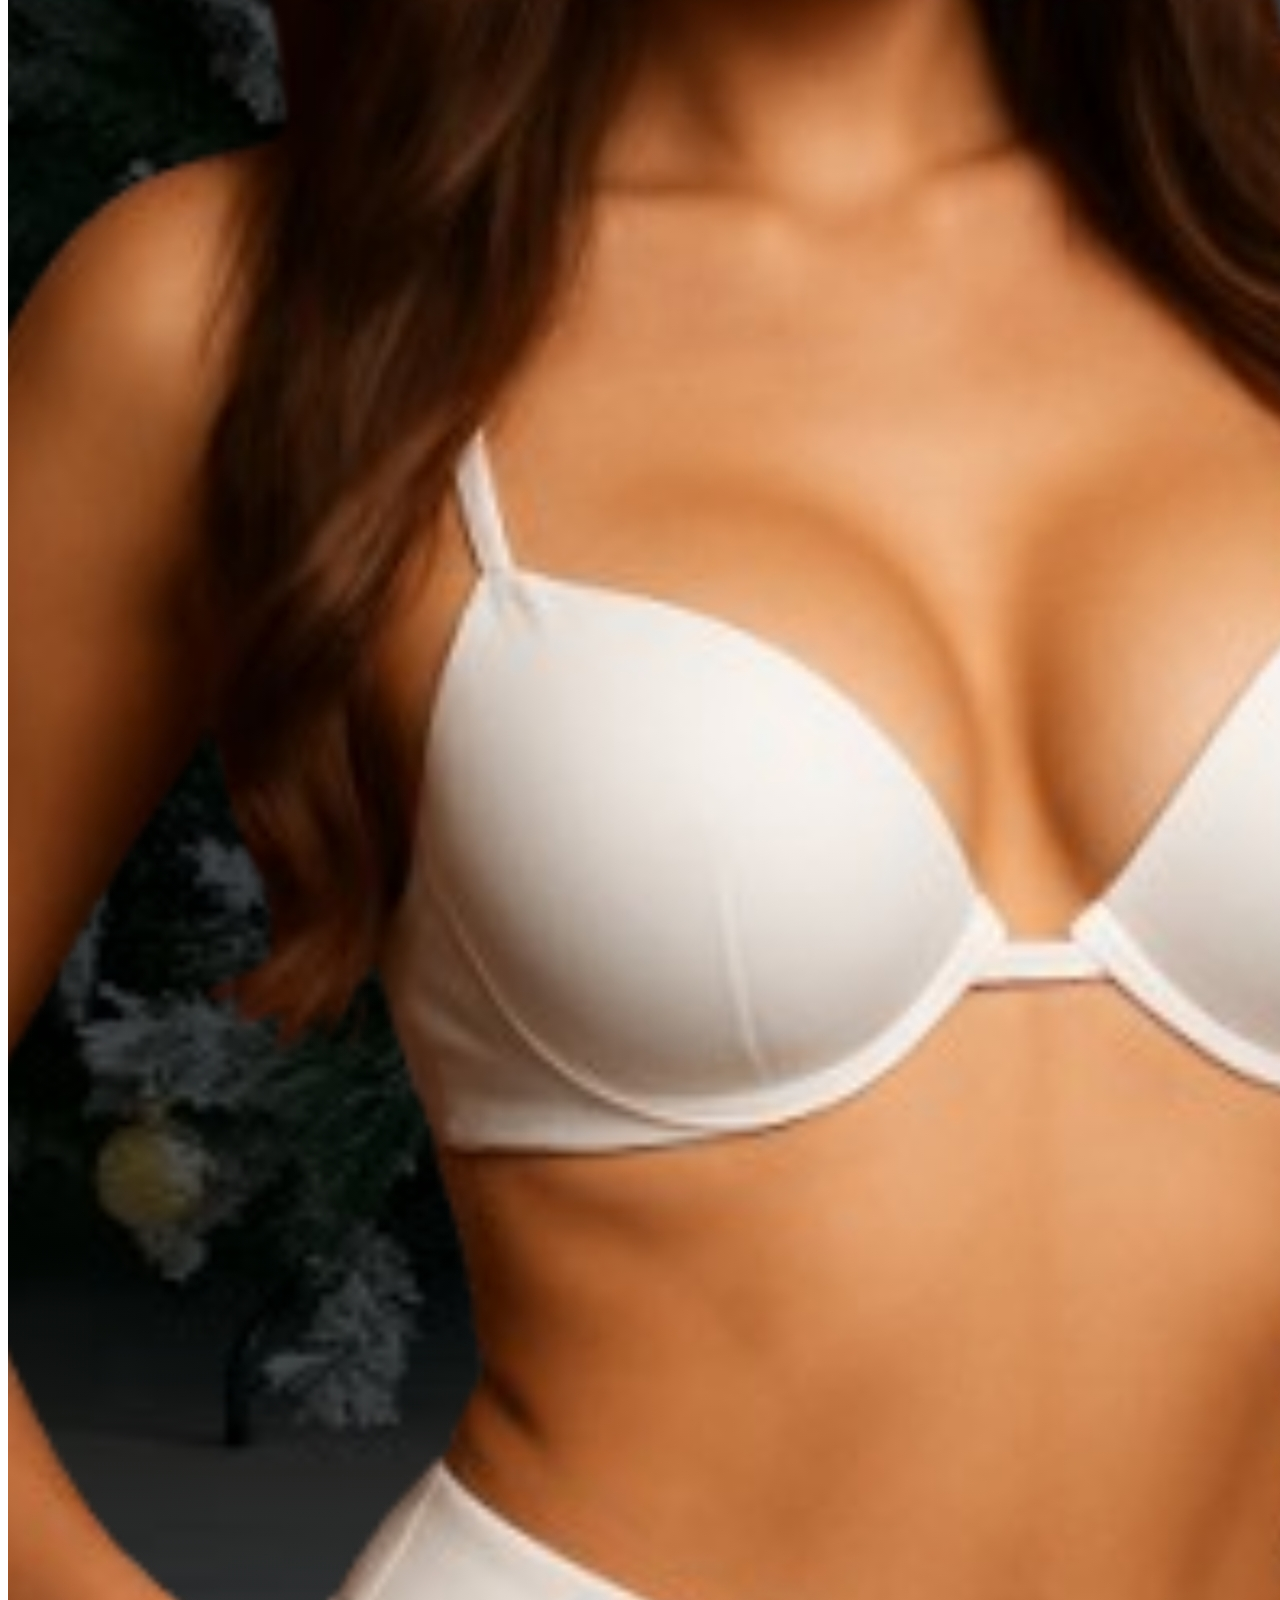
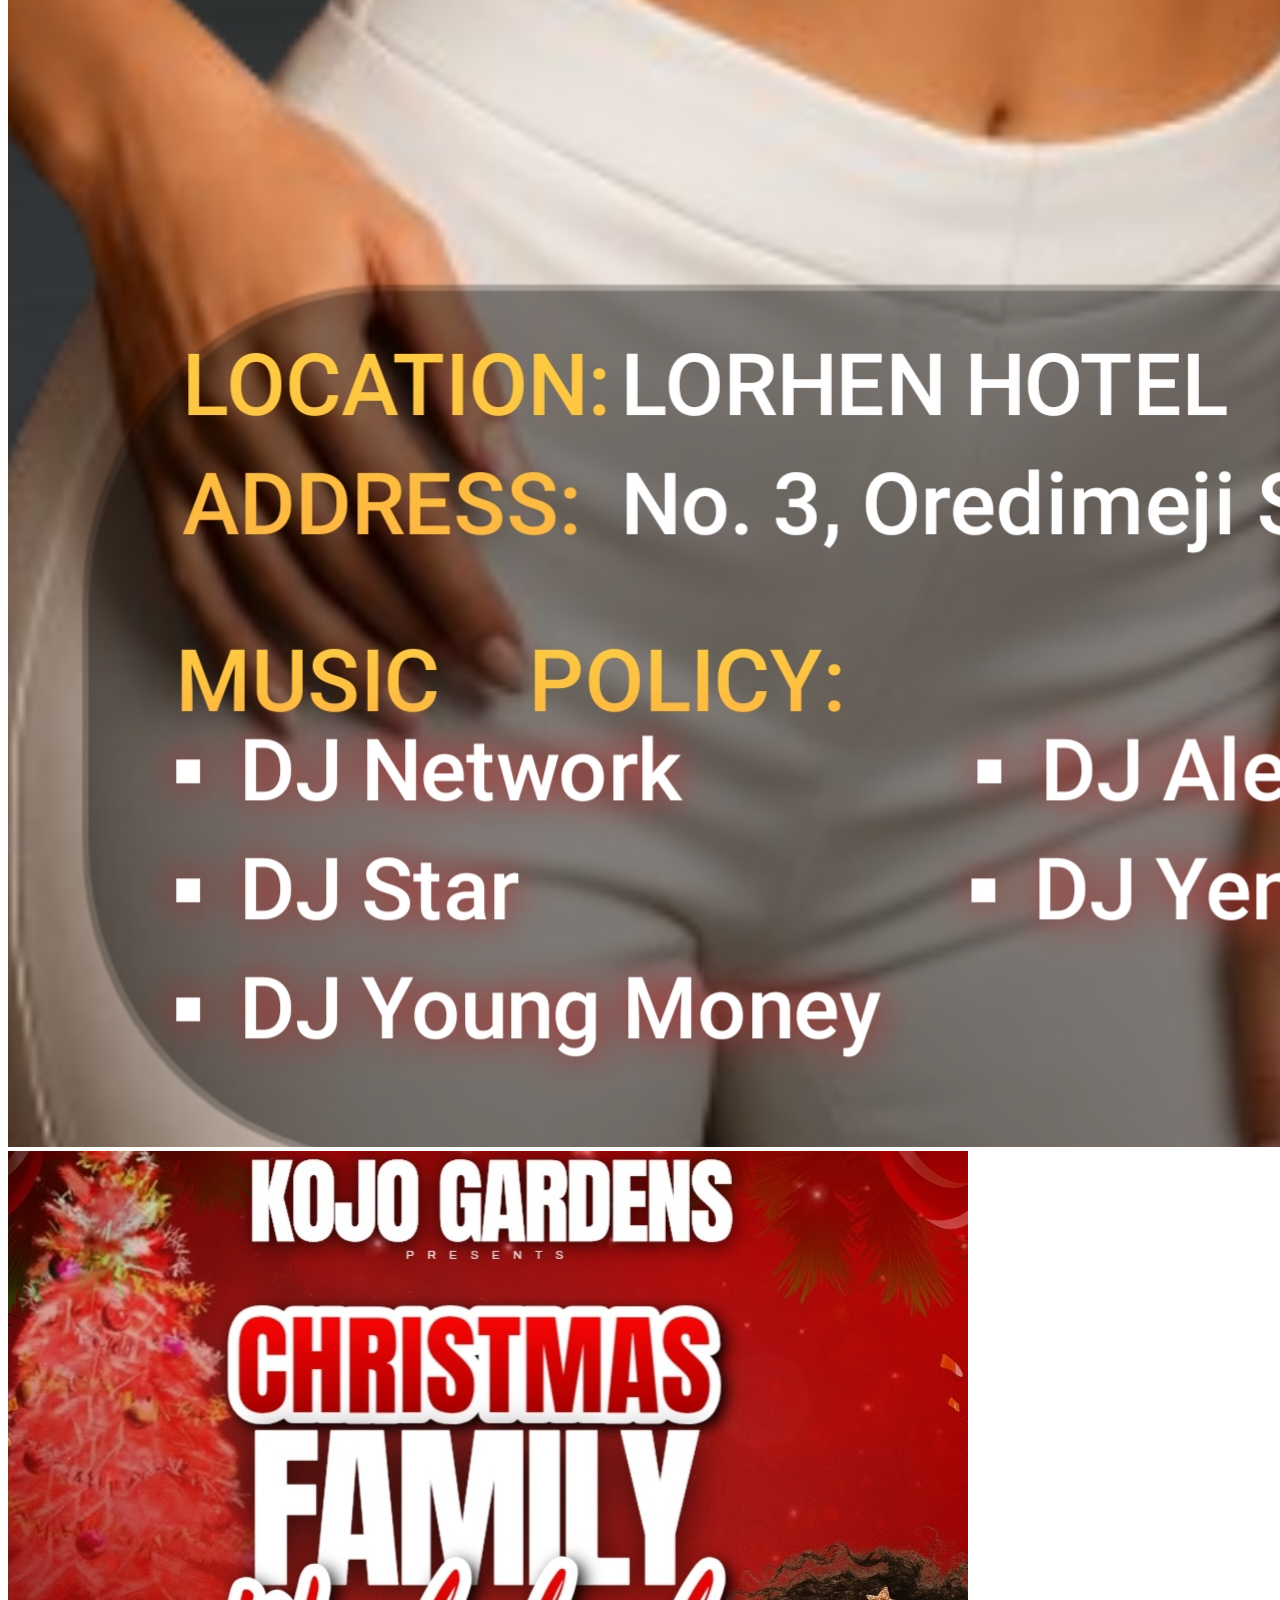
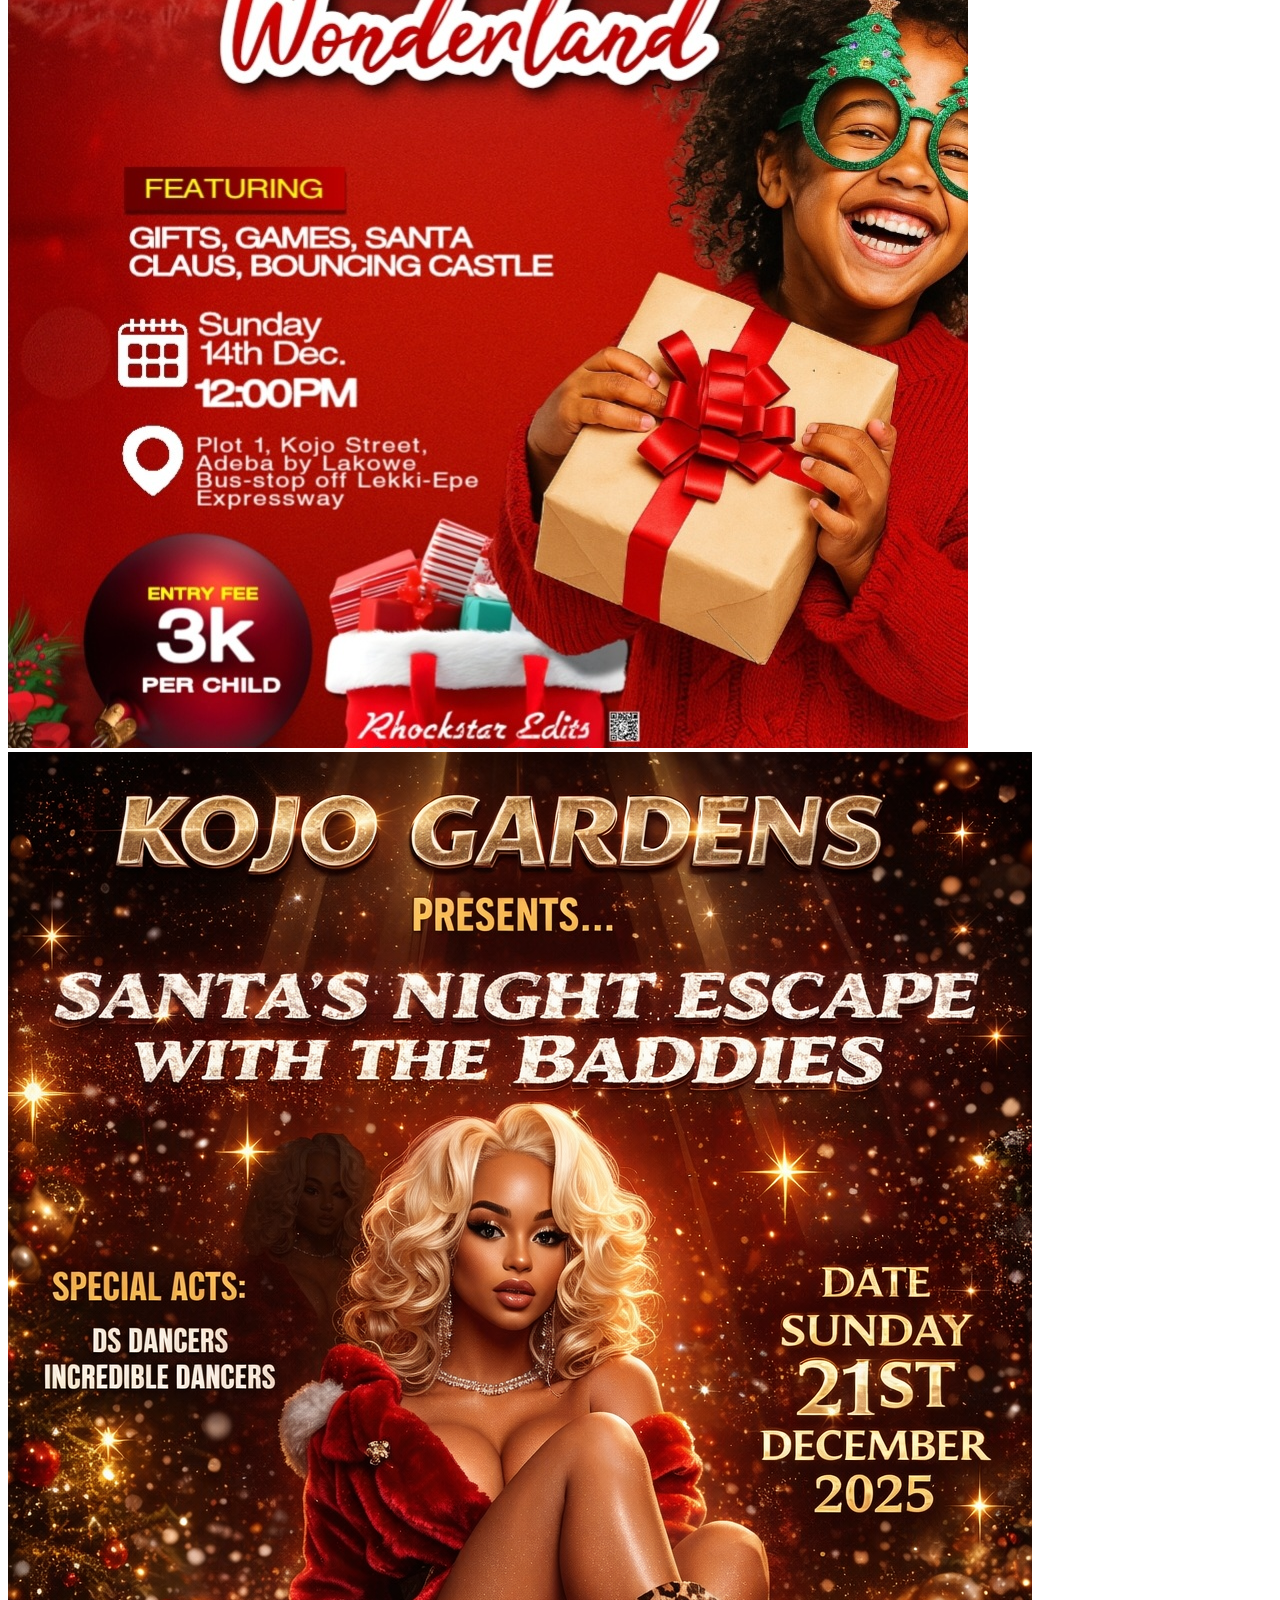
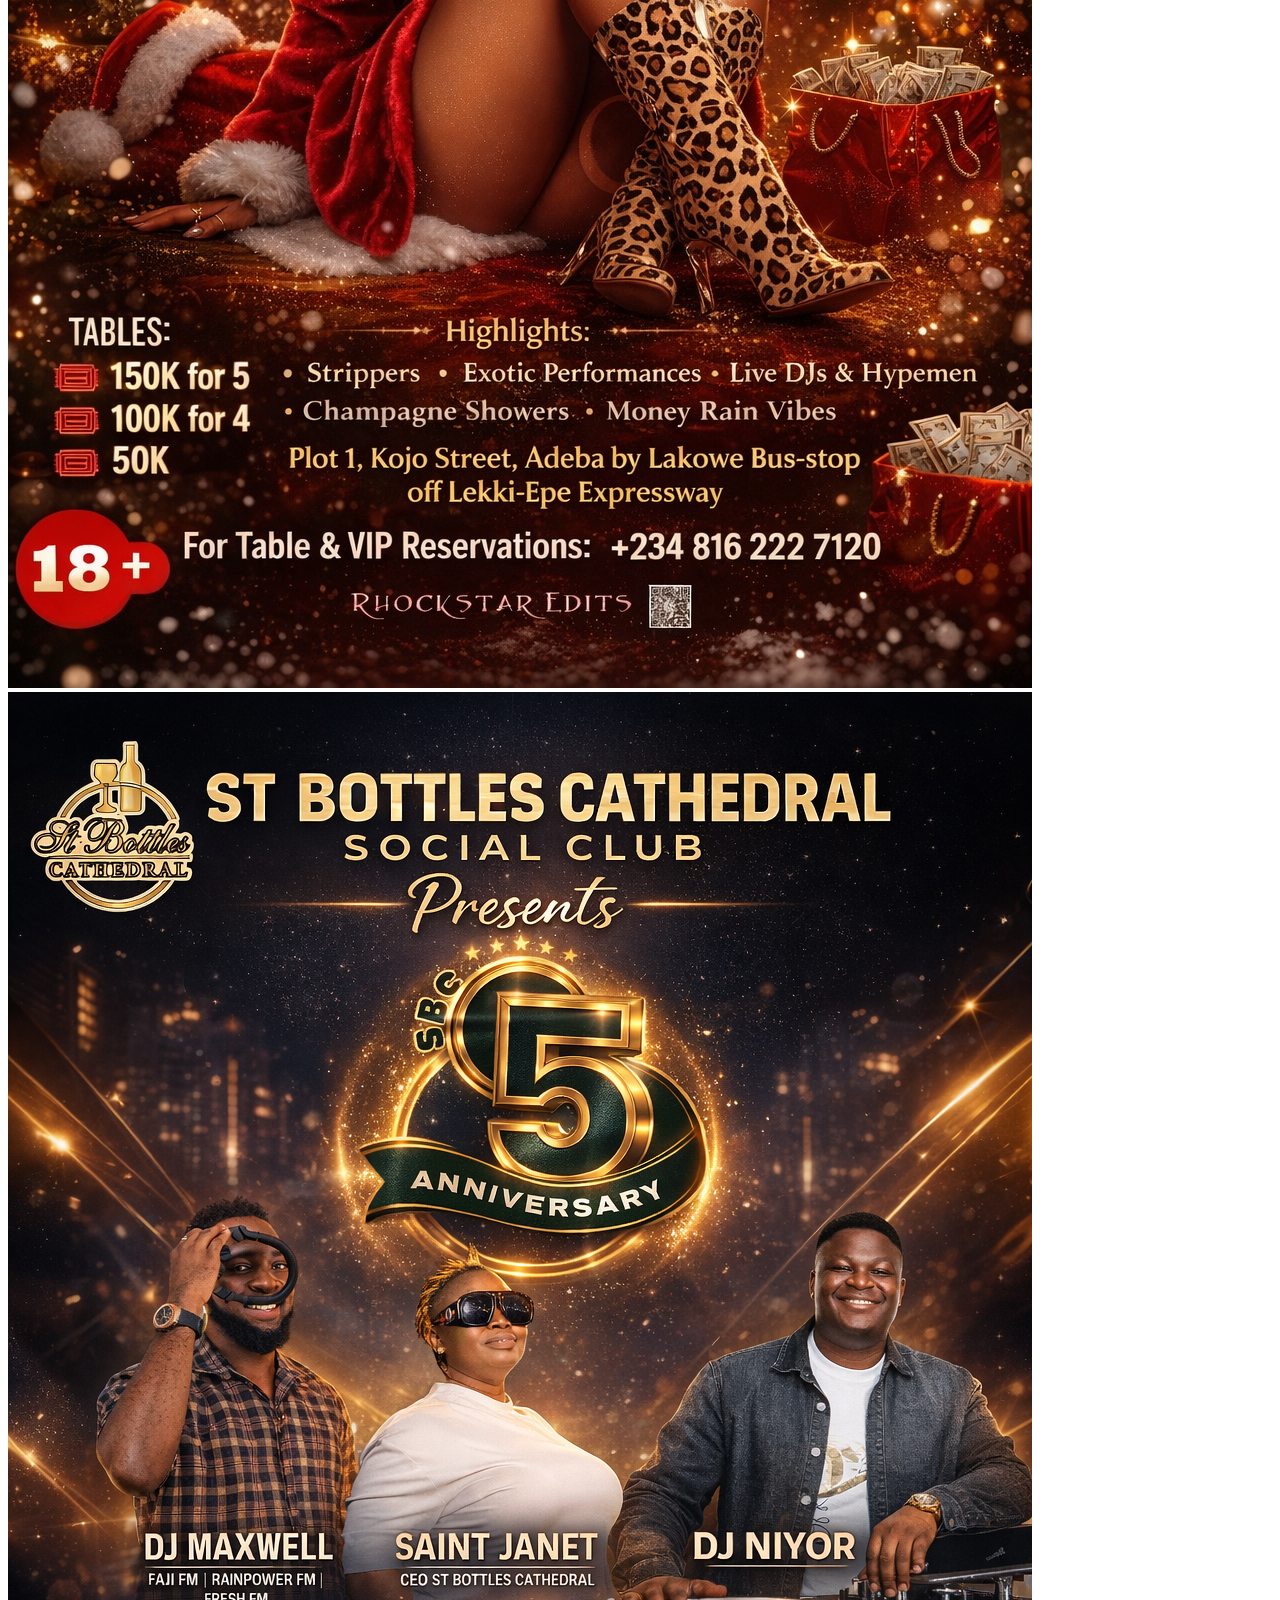
==== commit 1db4337a: "Update designs.html" ====
--- a/designs.html
+++ b/designs.html
@@ -7,6 +7,9 @@
     <link rel="stylesheet" href="style.css">
 </head>
 <body>
+<header class="graphics">
+    <h1>Here Are Few of My Designs</h1>
+</header>
 <section class="designs">
 
 <div class="images-card">
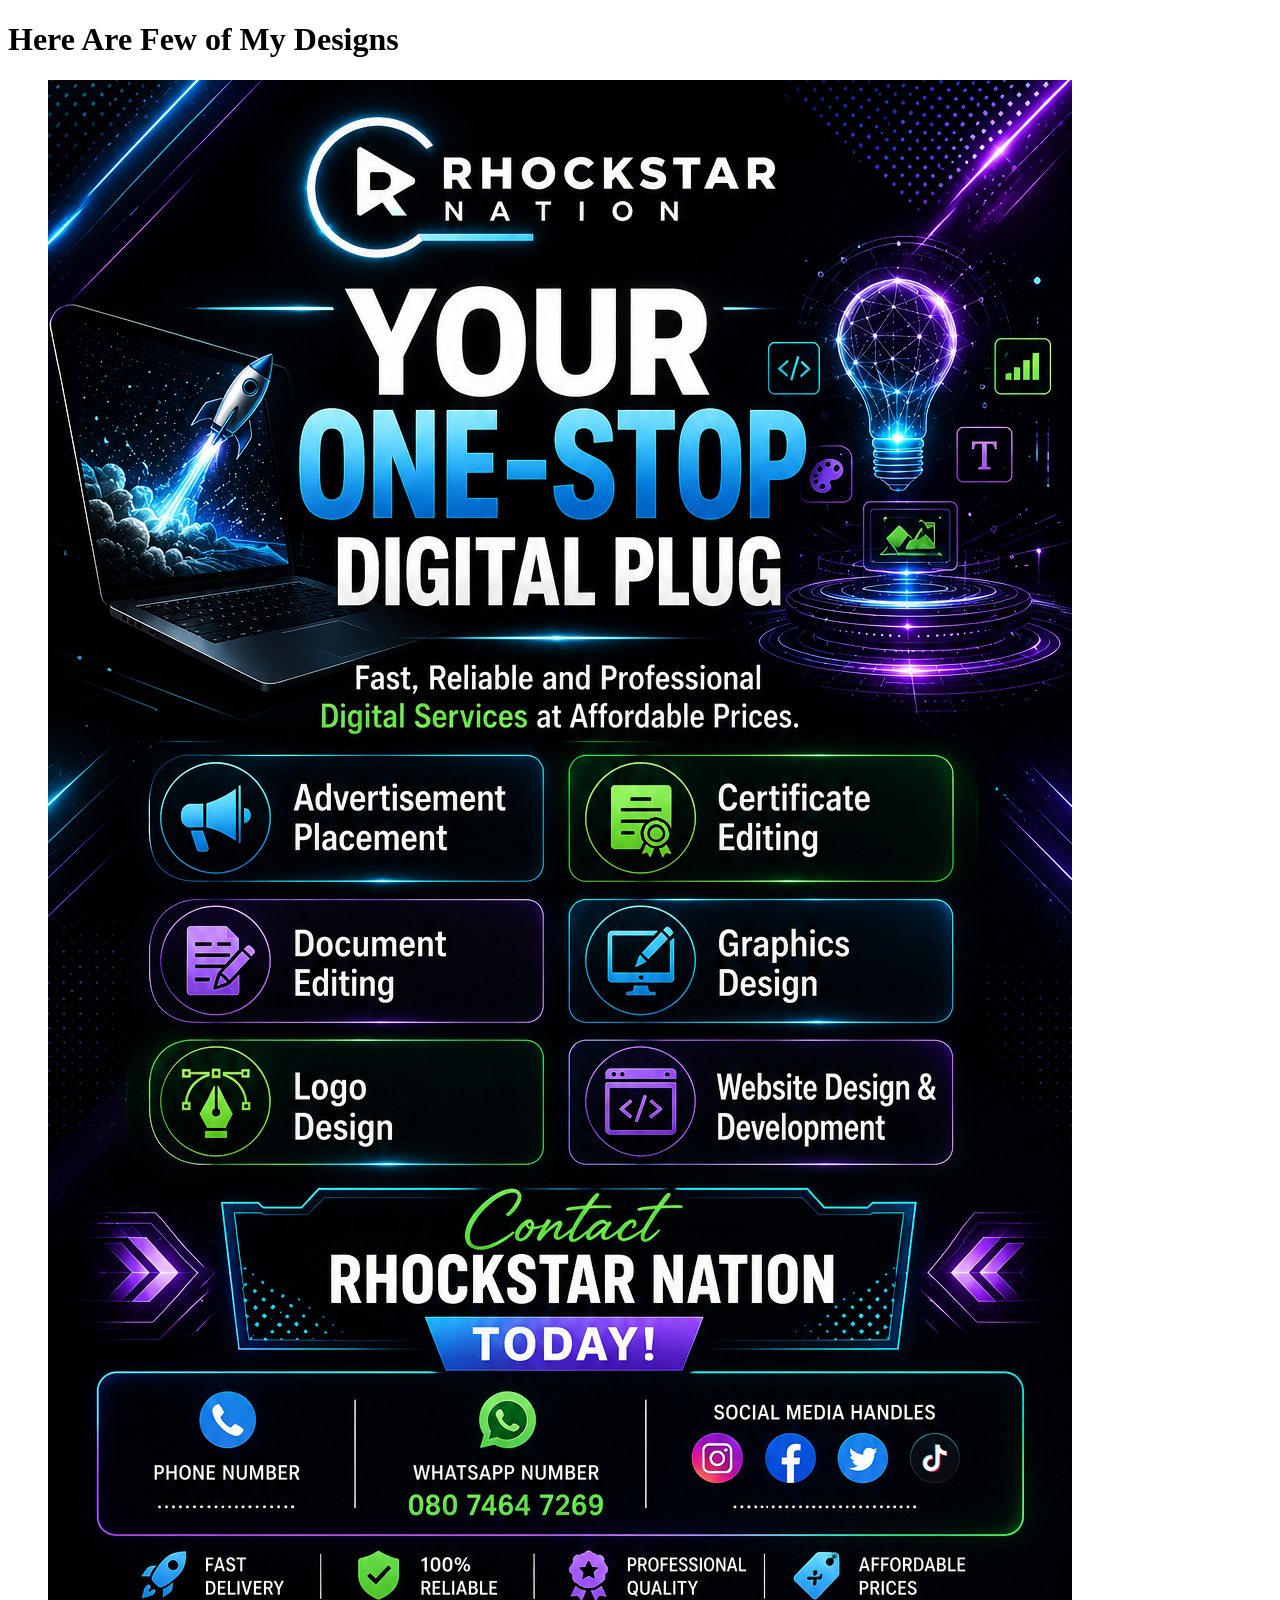
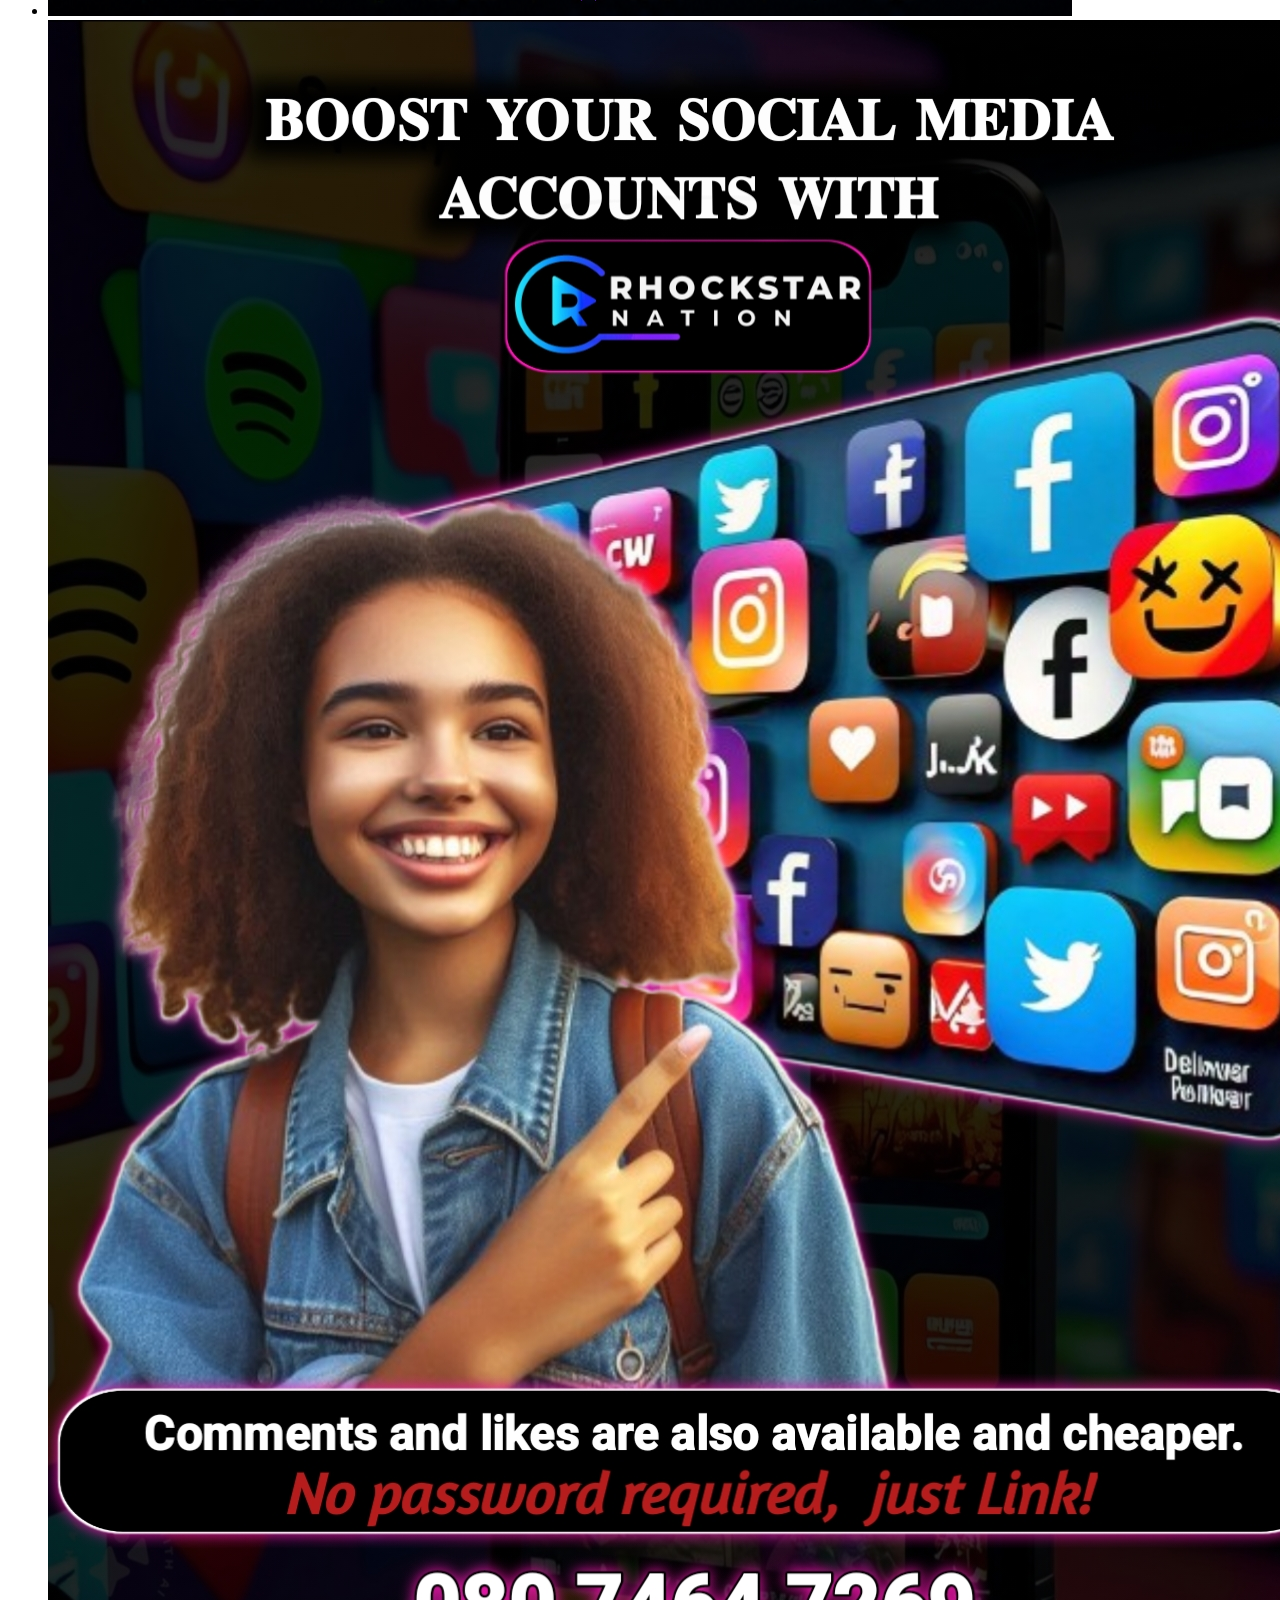
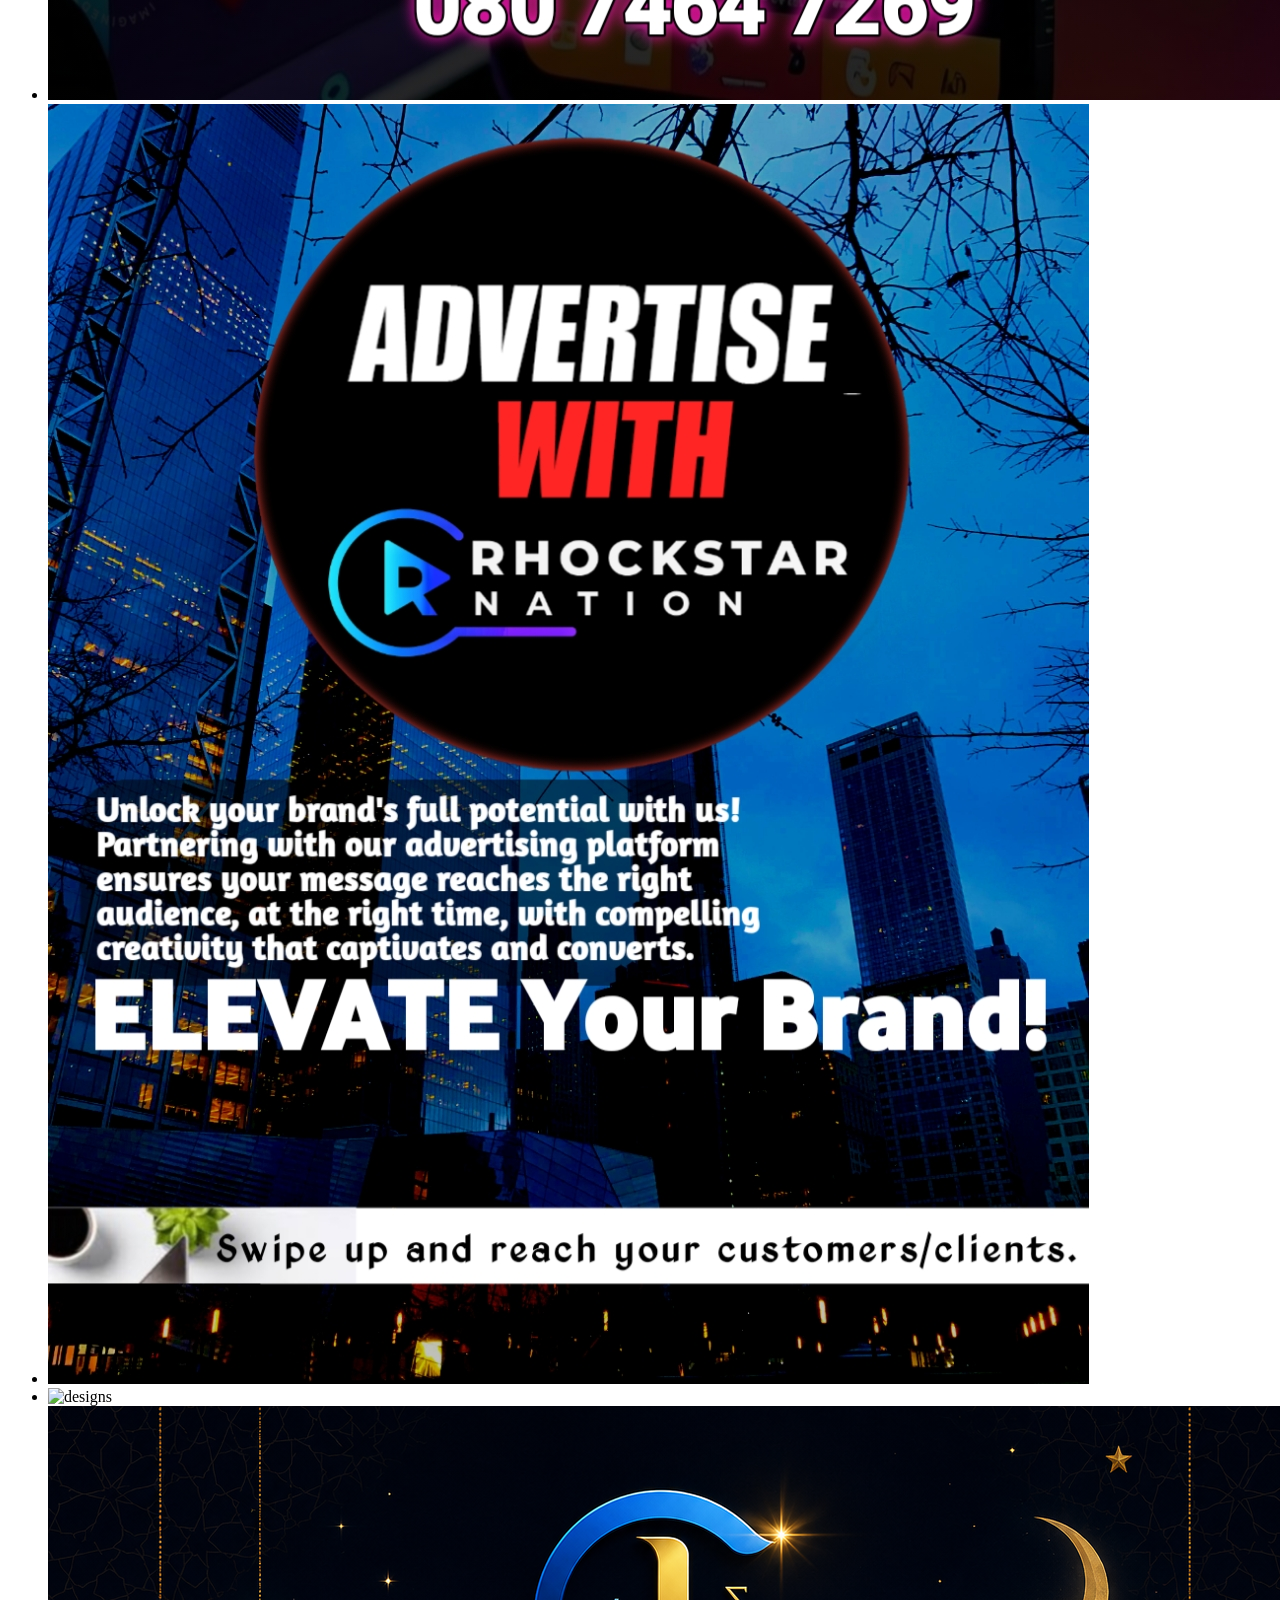
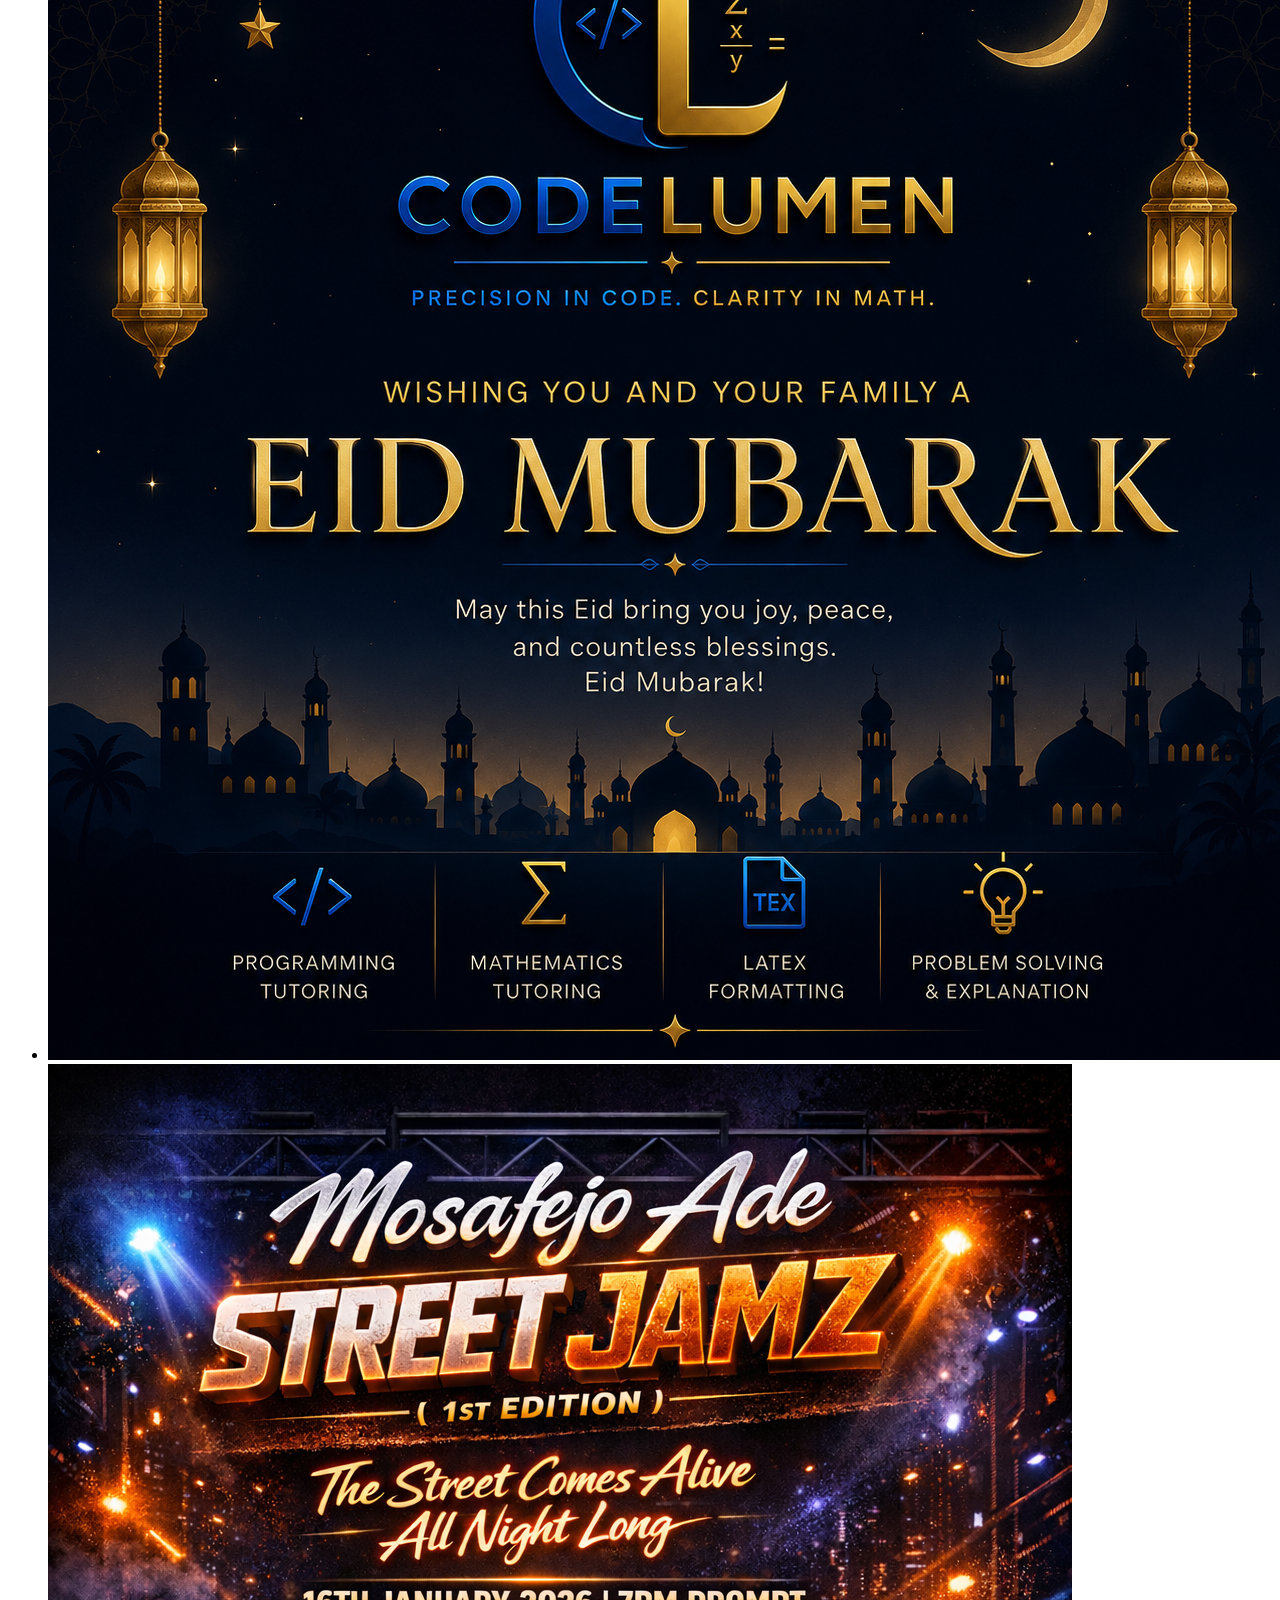
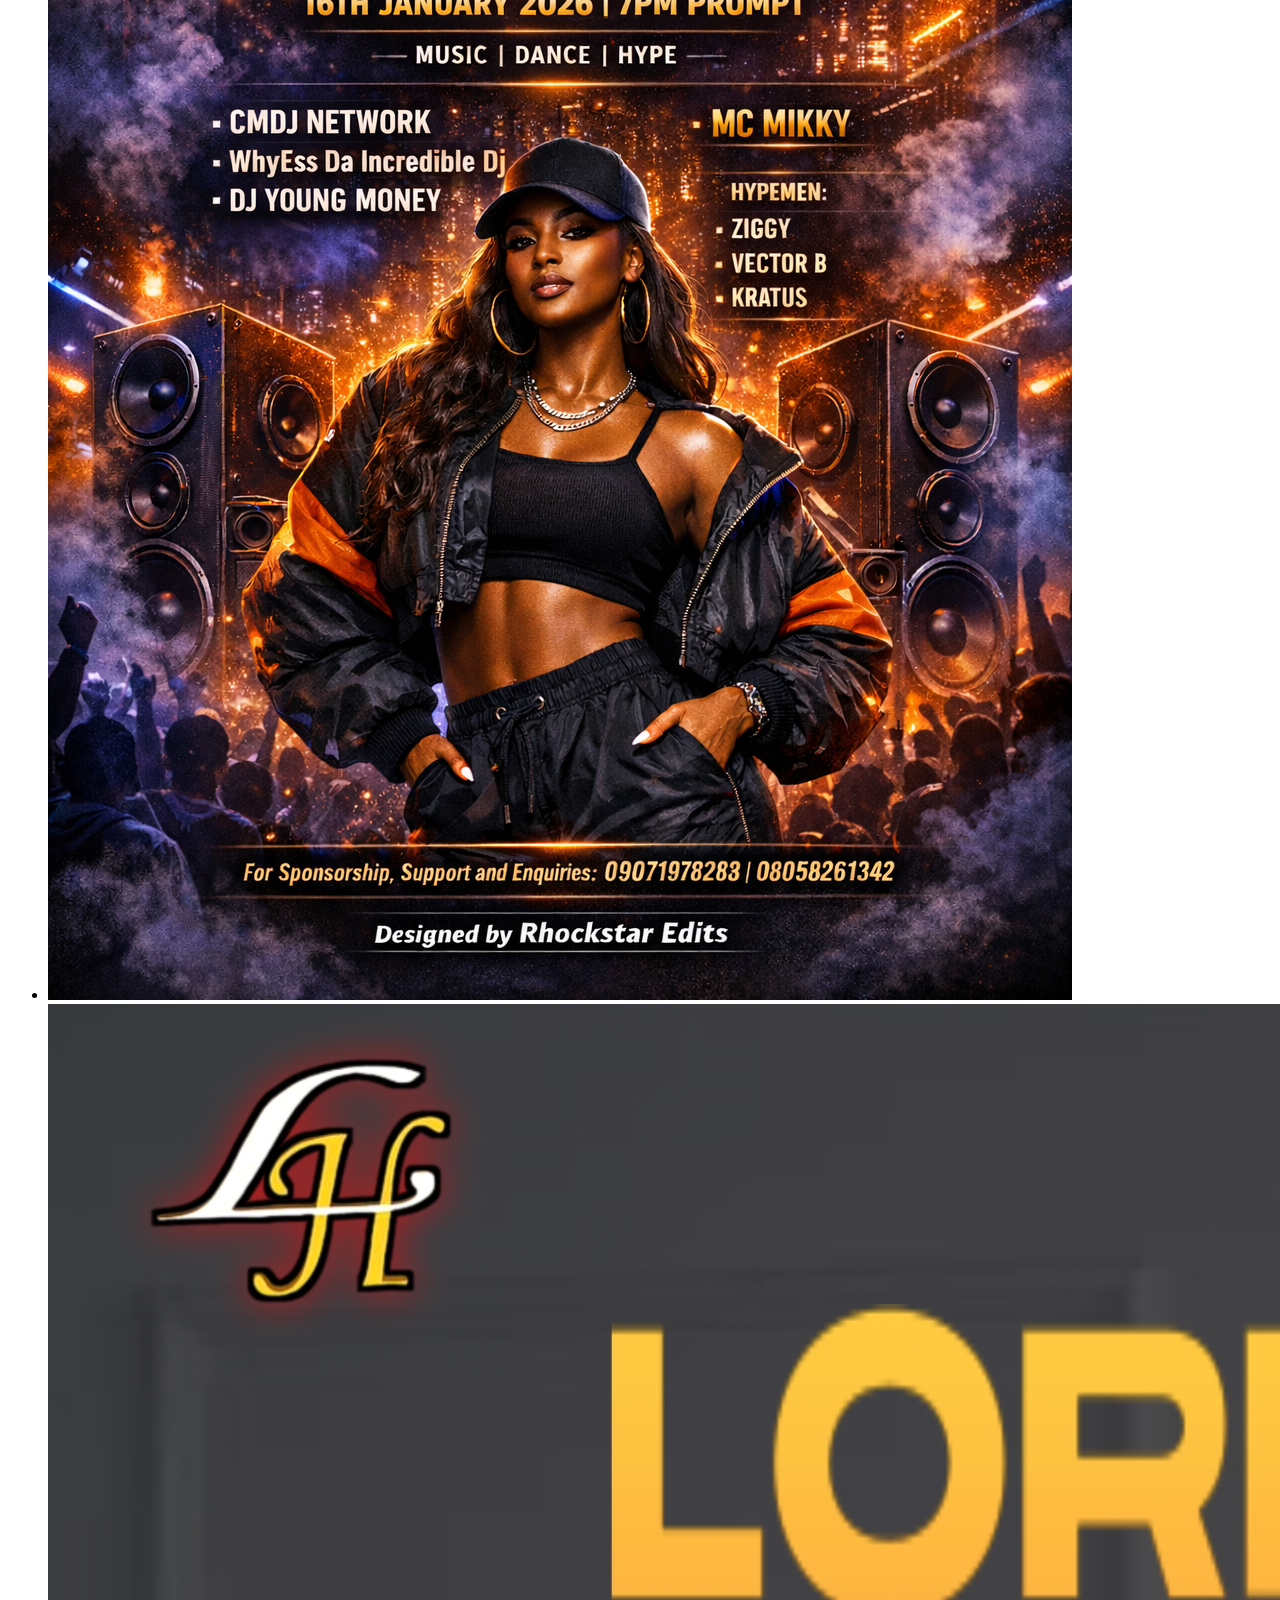
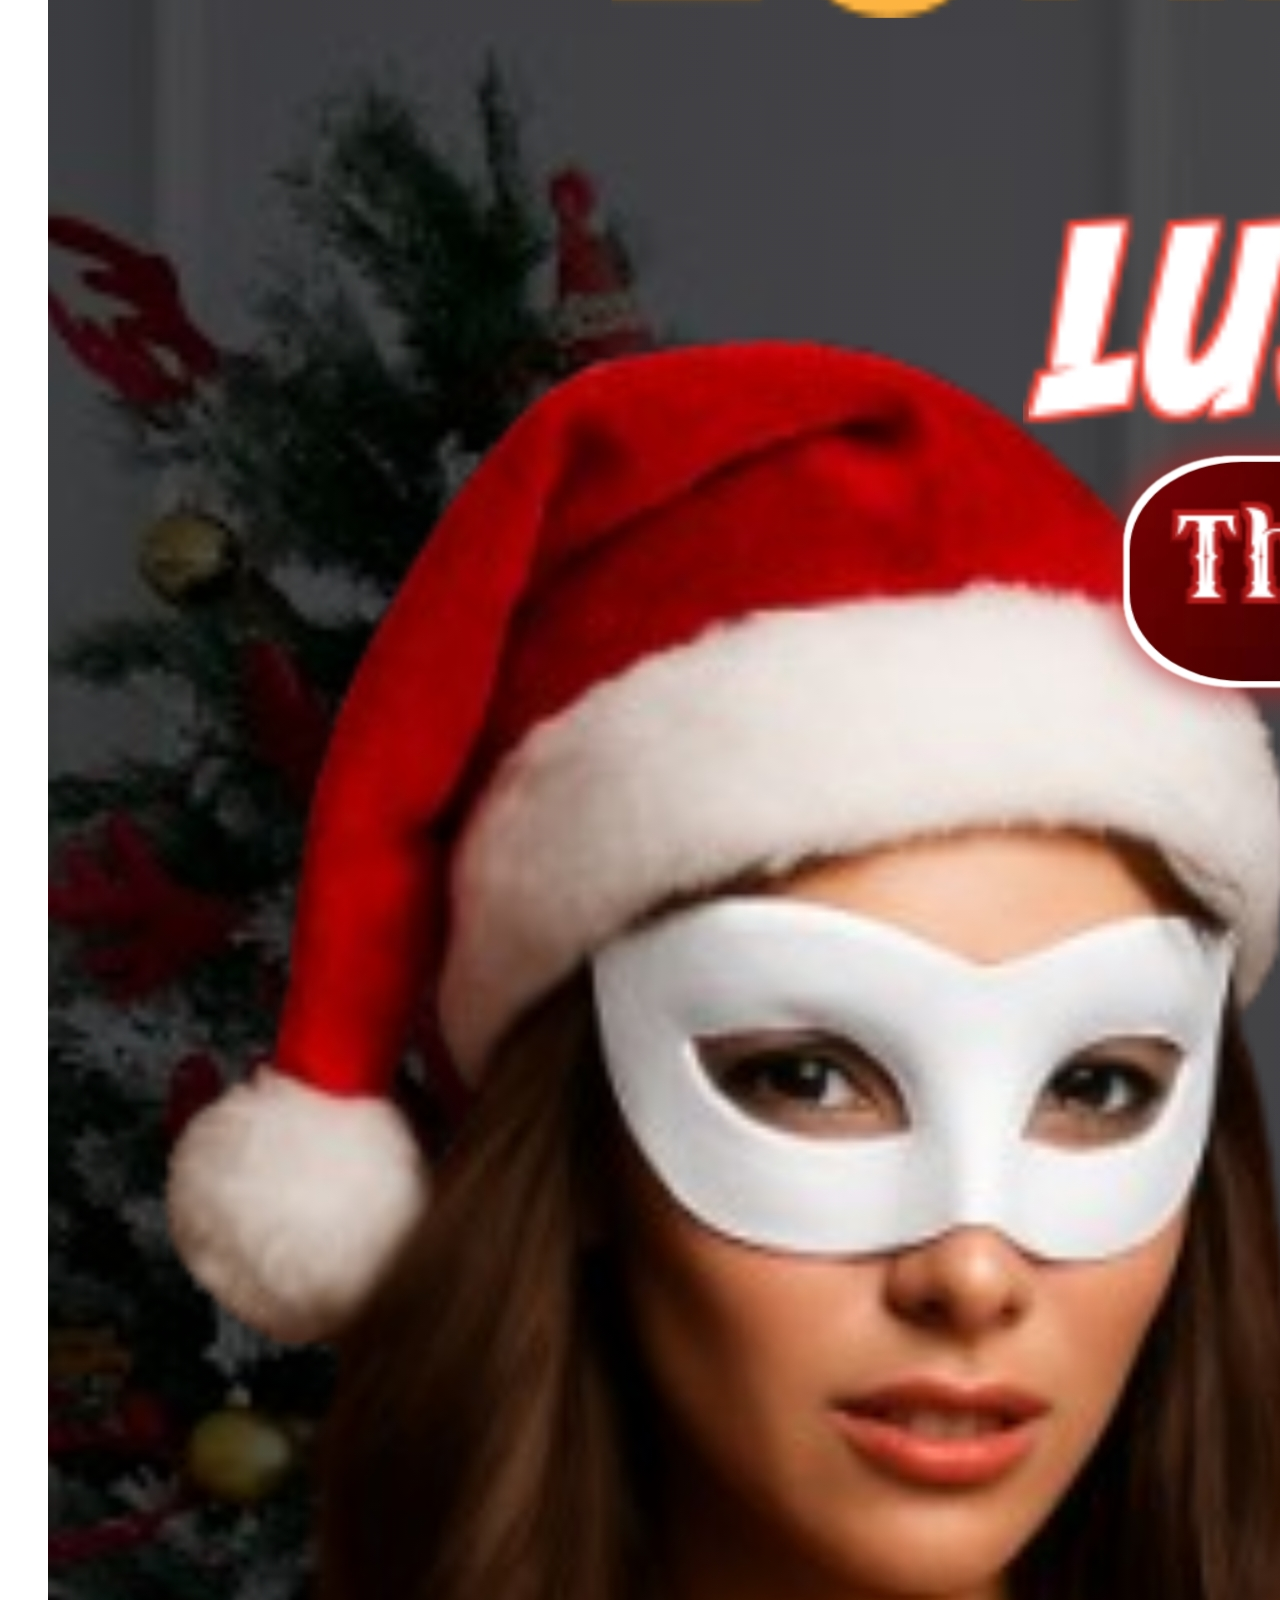
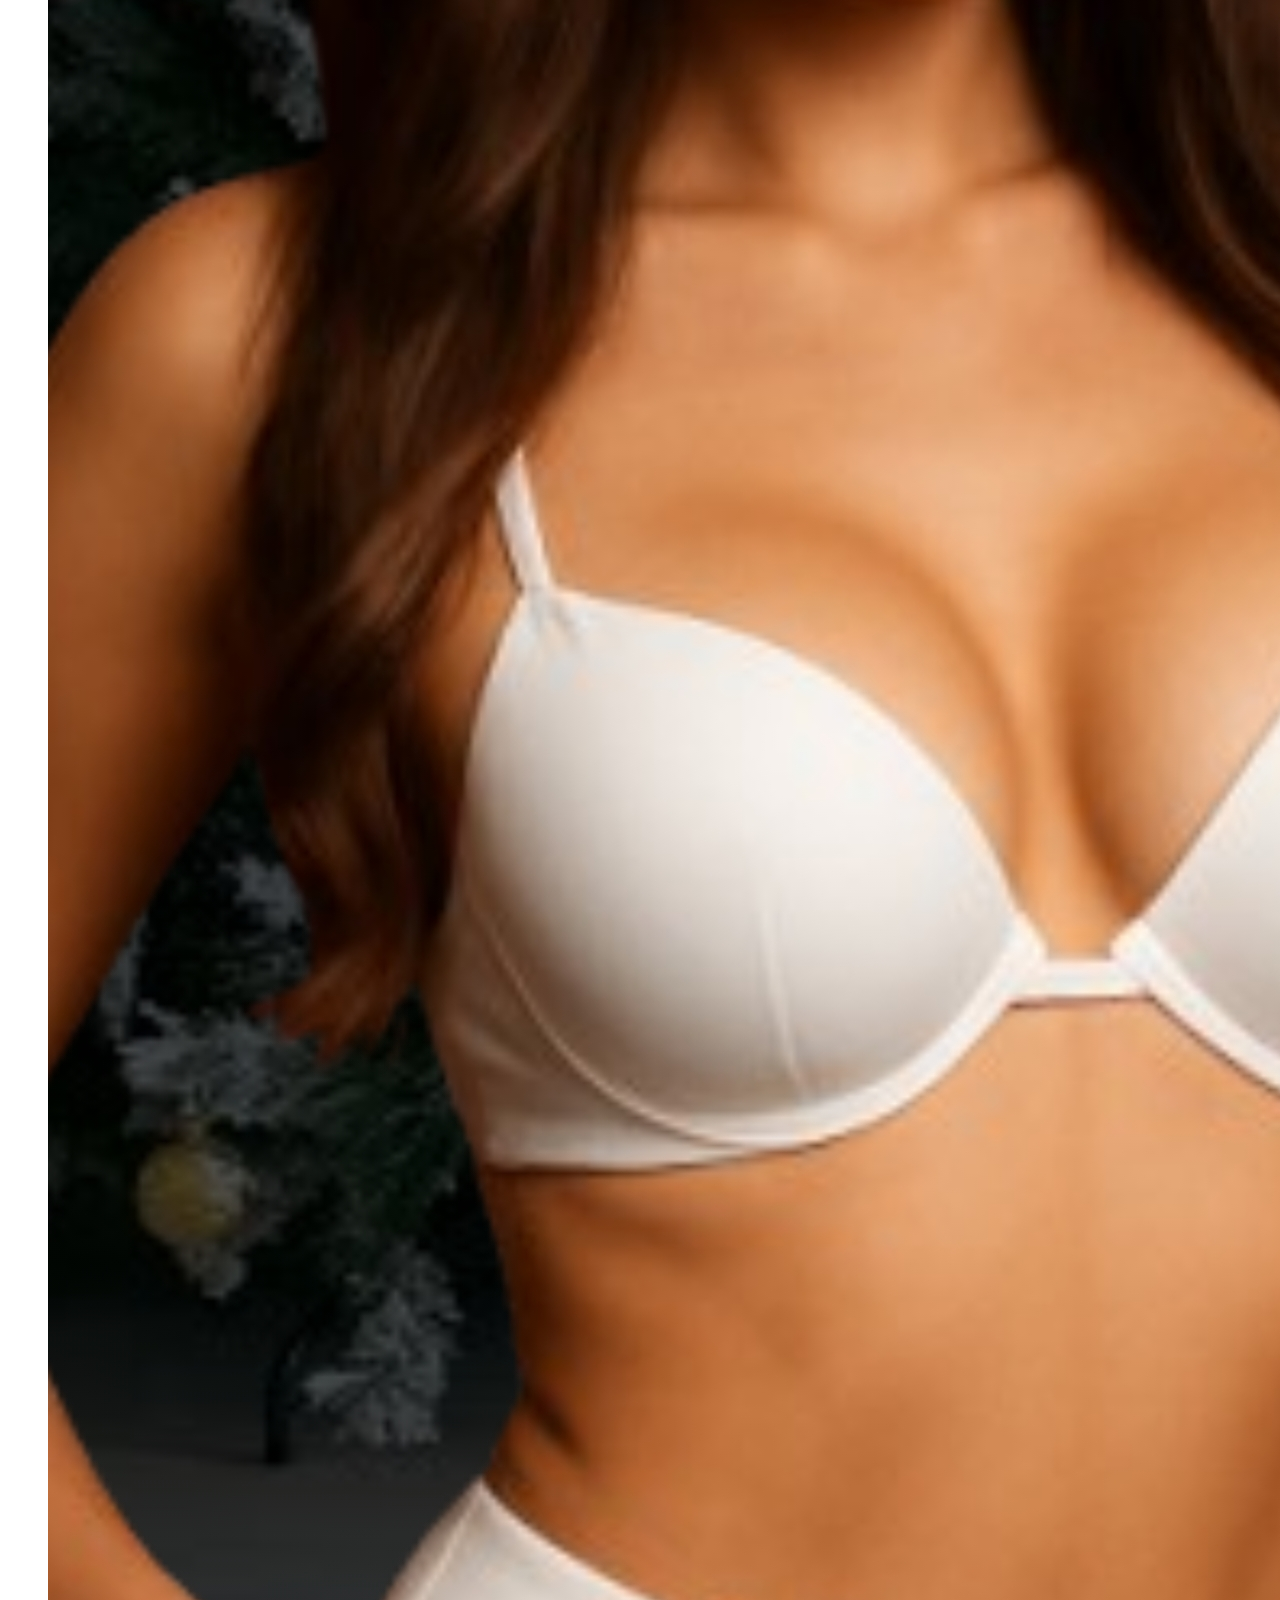
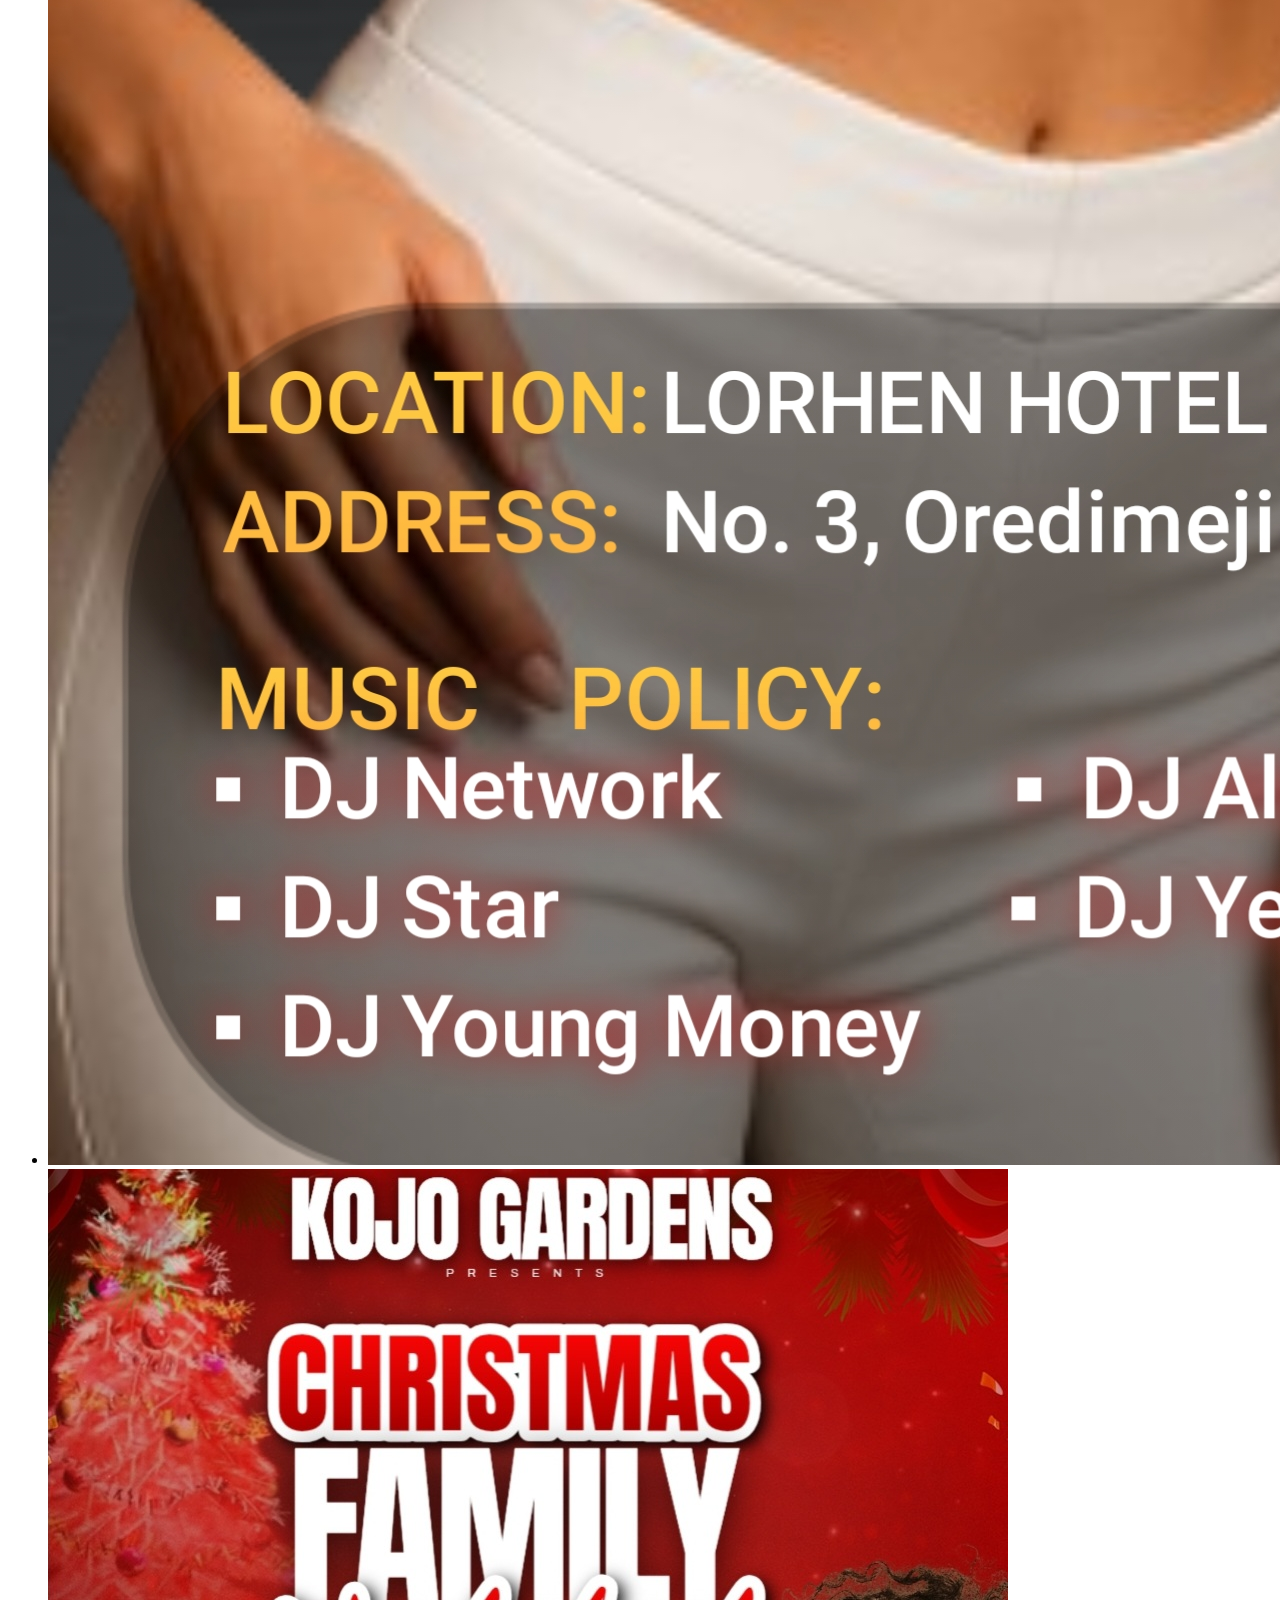
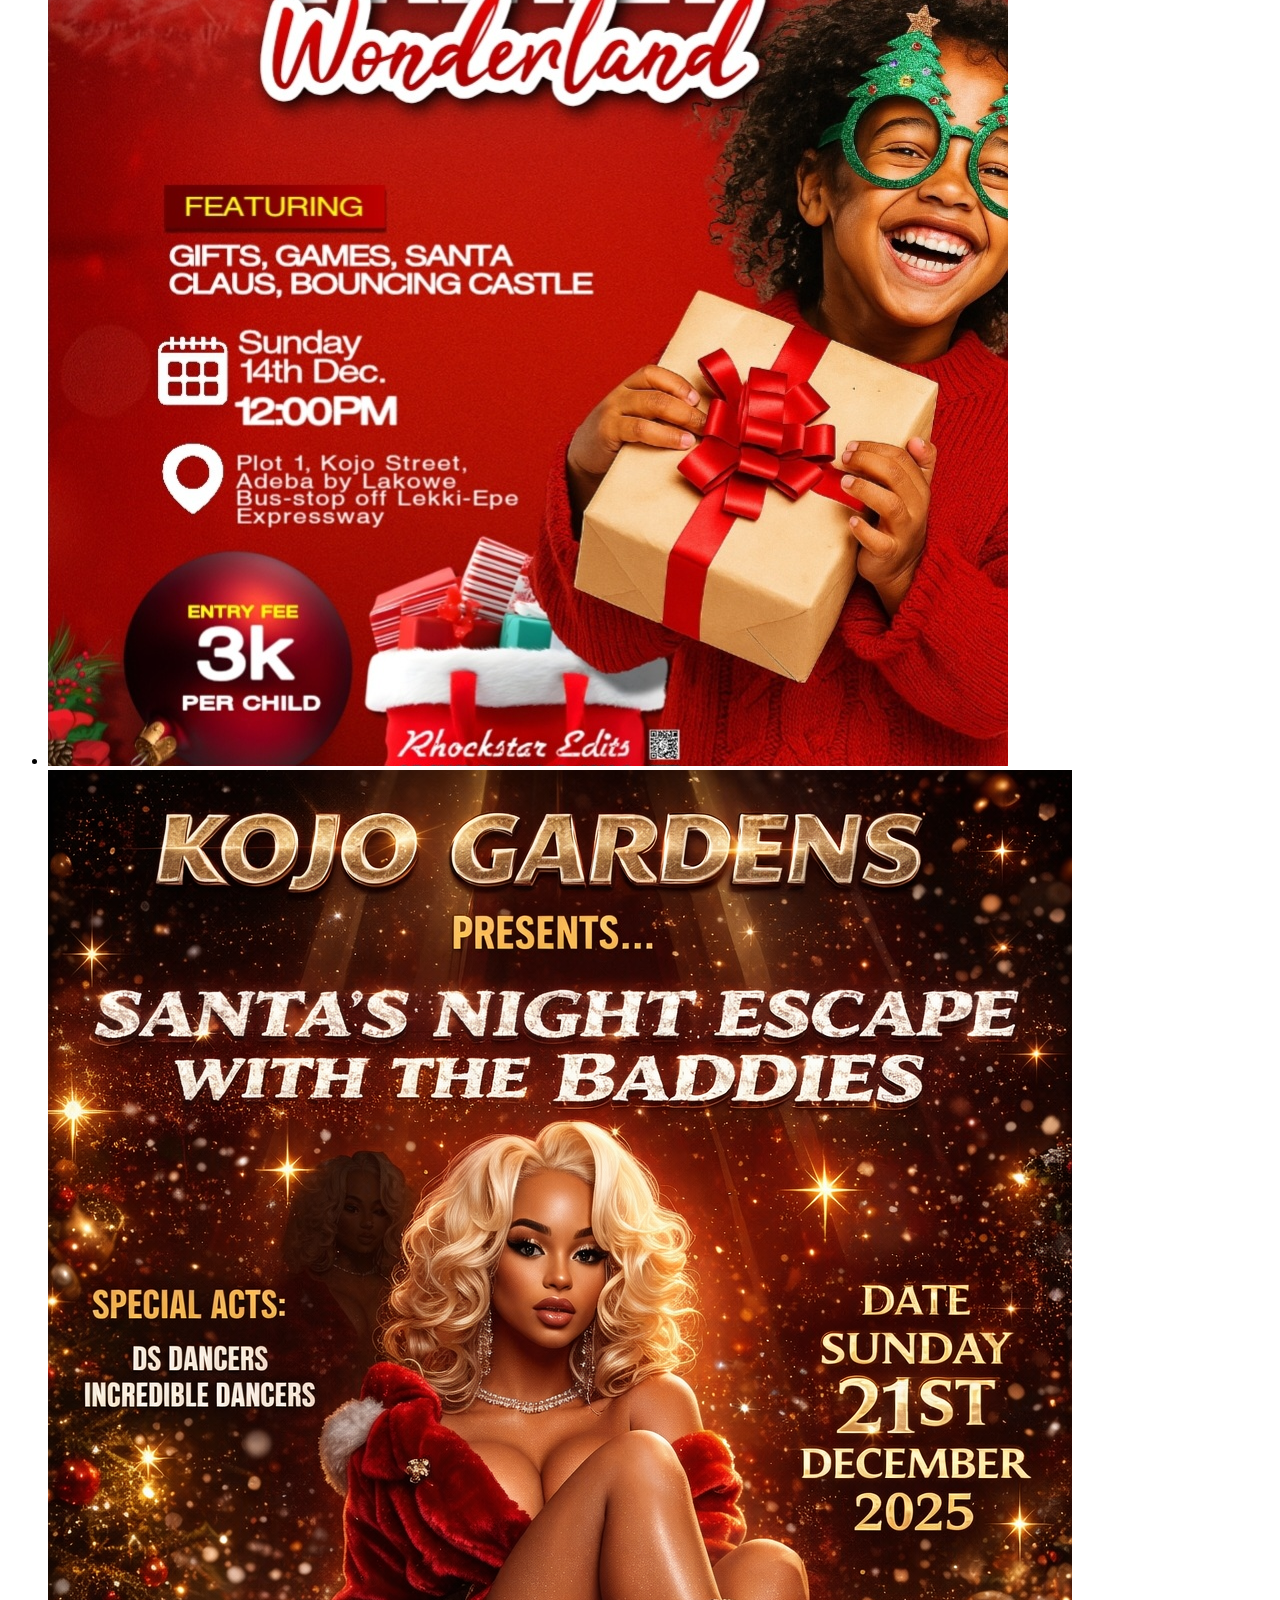
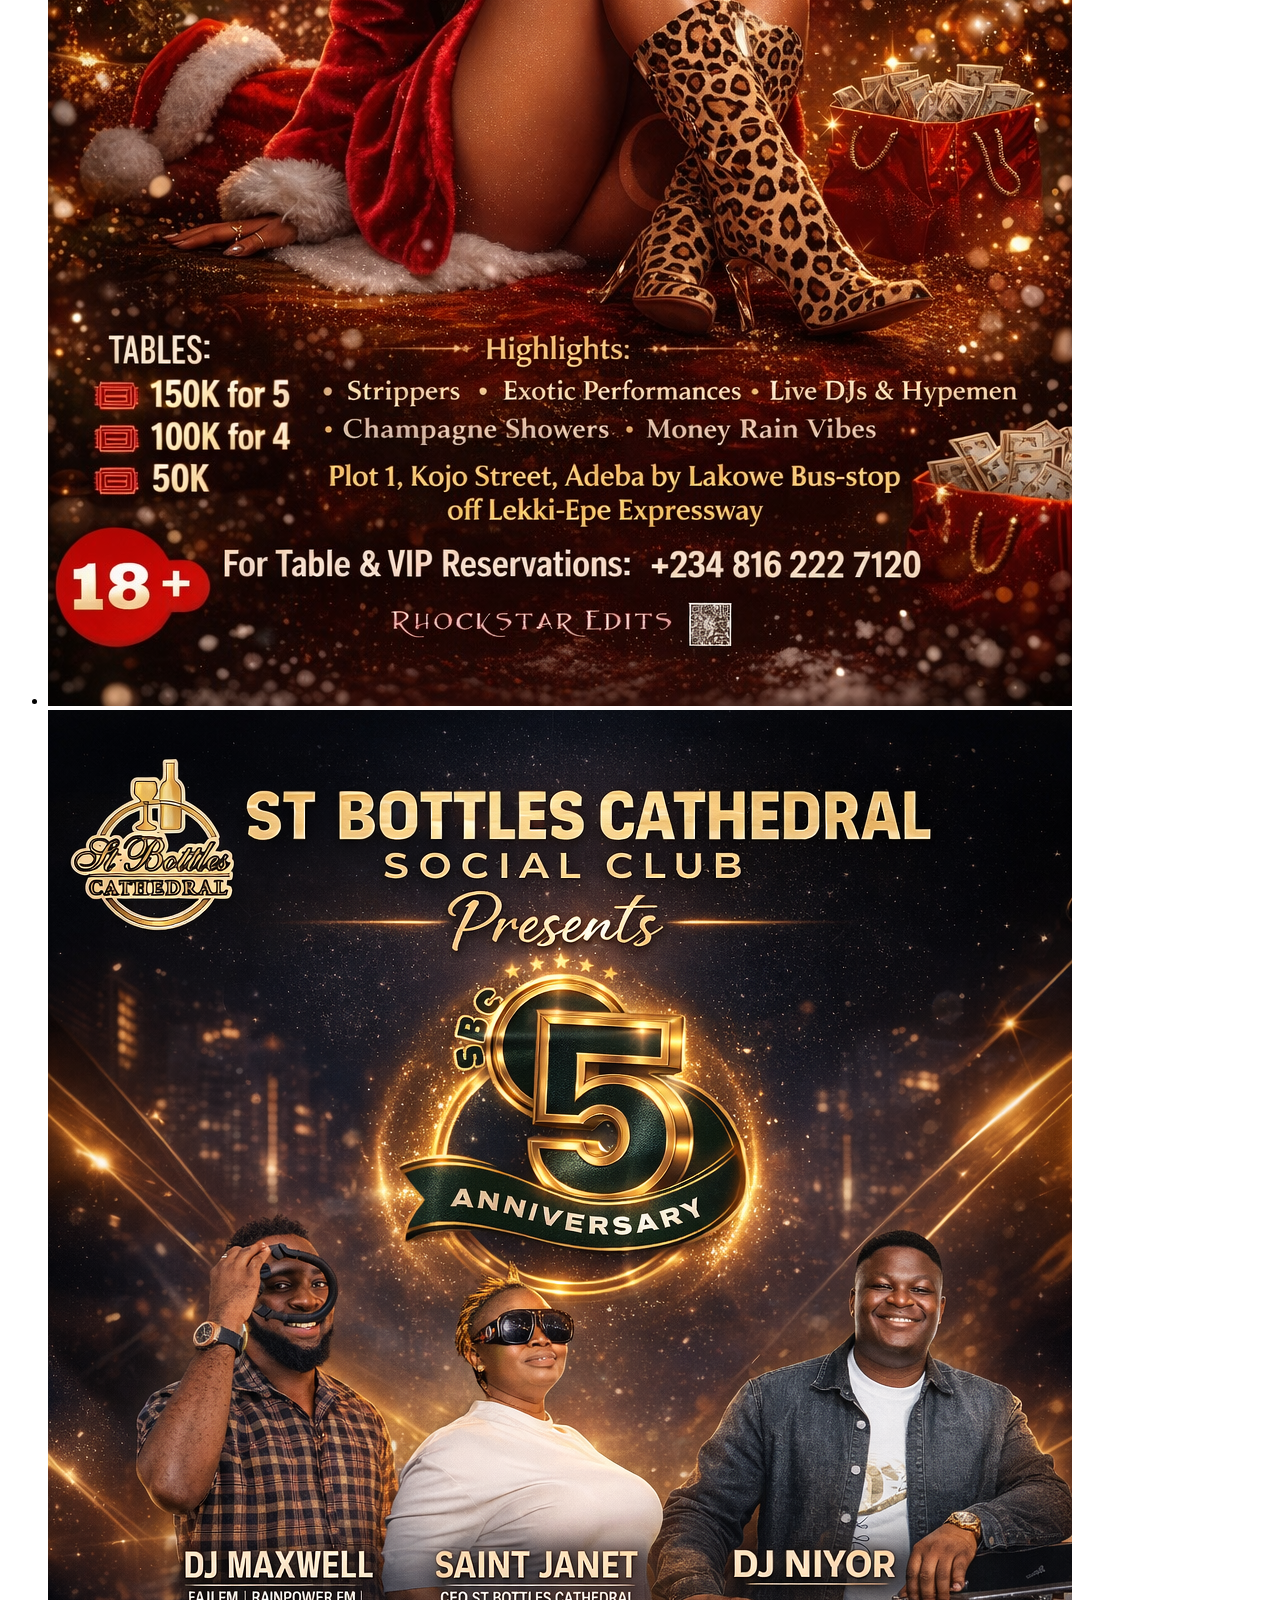
==== commit b3a40d92: "Update designs.html" ====
--- a/designs.html
+++ b/designs.html
@@ -10,20 +10,25 @@
 <header class="graphics">
     <h1>Here Are Few of My Designs</h1>
 </header>
+
+<main>
 <section class="designs">
 
 <div class="images-card">
-<img src="images/1.png" alt="desgins">
-<img src="images/2.jpg" alt="designs">
-<img src="images/3.jpg" alt="designs">
-<img src="images/4.jpg" alt="designs">
-<img src="images/5.png" alt="designs">
-<img src="images/6.png" alt="desgns">
-<img src="images/7.jpg" alt="designs">
-<img src="images/8.jpg" alt="designs">
-<img src="images/9.png" alt="designs">
-<img src="images/10.png" alt="designs">
+<ul>
+<li><img src="images/1.png" alt="desgins"></li>
+<li><img src="images/2.jpg" alt="designs"></li>
+<li><img src="images/3.jpg" alt="designs"></li>
+<li><img src="images/4.jpg" alt="designs"></li>
+<li><img src="images/5.png" alt="designs"></li>
+<li><img src="images/6.png" alt="desgns"></li>
+<li><img src="images/7.jpg" alt="designs"></li>
+<li><img src="images/8.jpg" alt="designs"></li>
+<li><img src="images/9.png" alt="designs"></li>
+<li><img src="images/10.png" alt="designs"></li>
+</ul>
 </div>
 </section>
+</main>
 </body>
 </html>
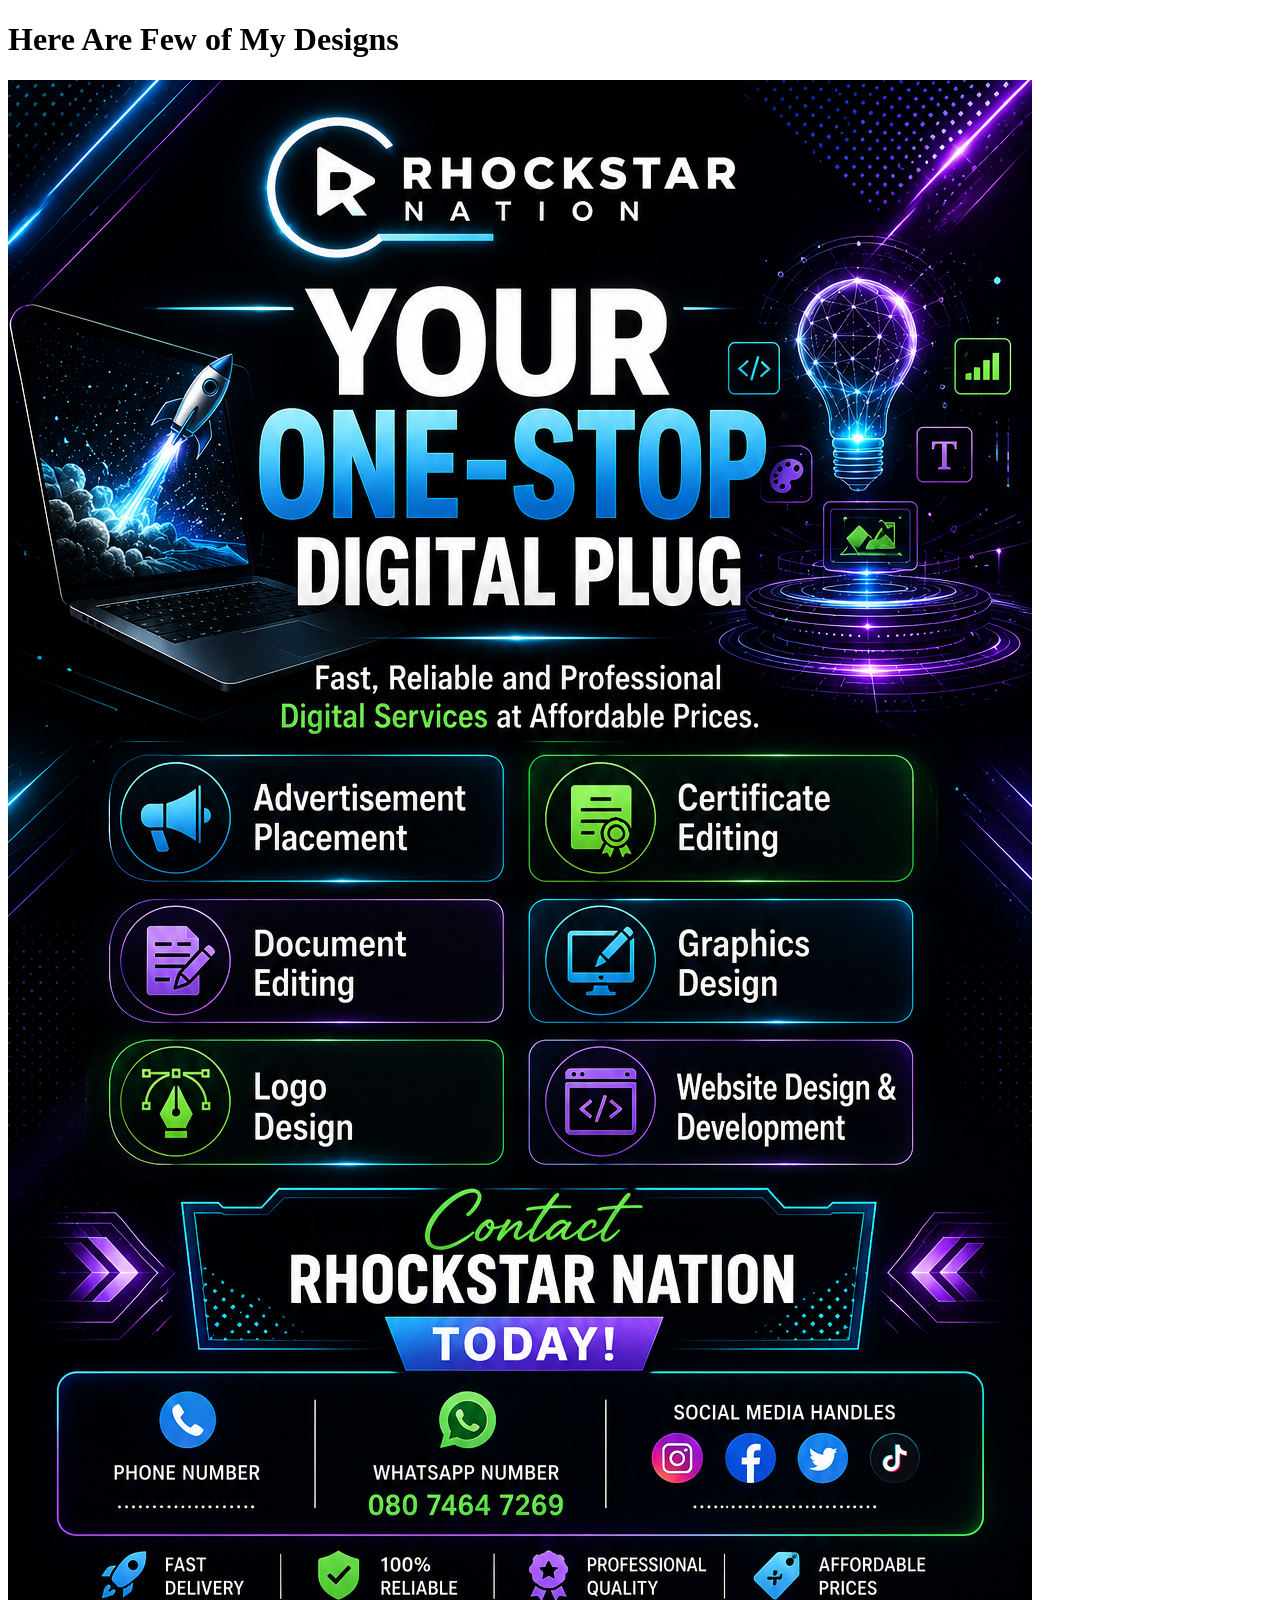
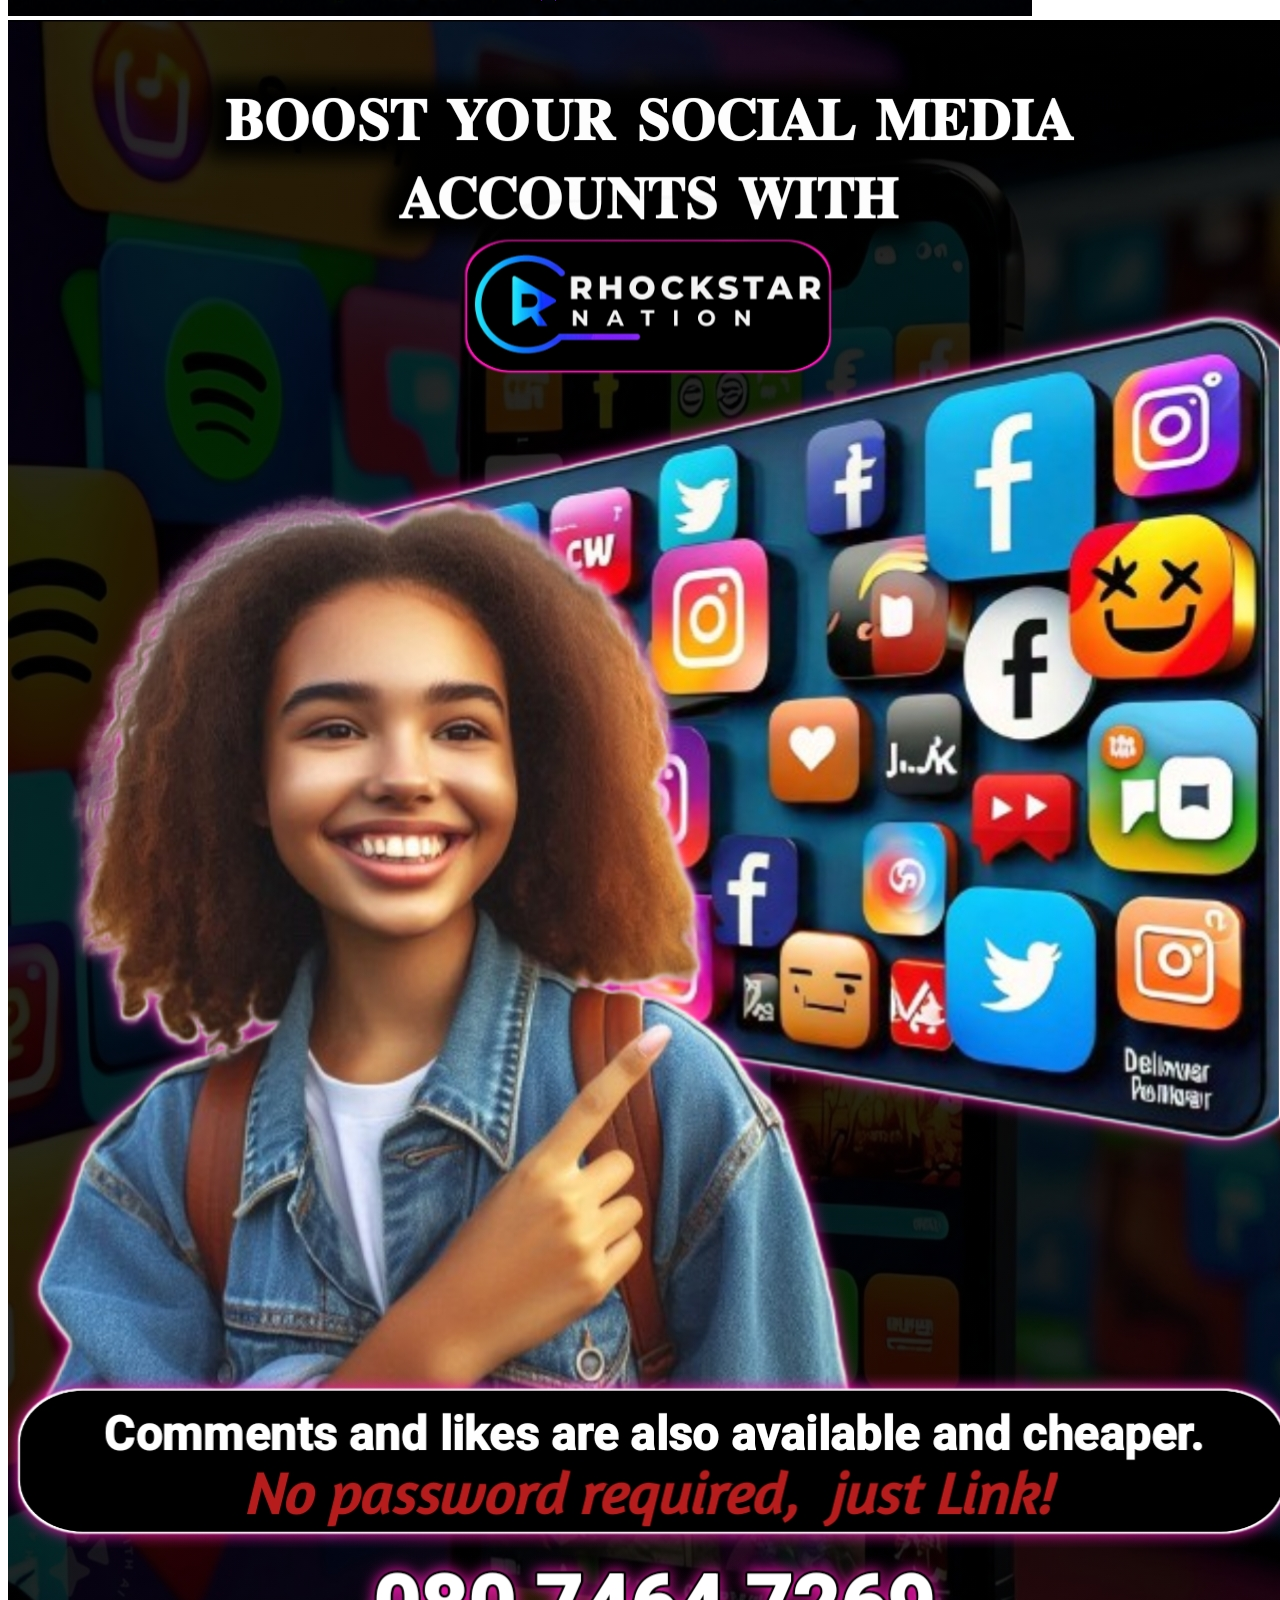
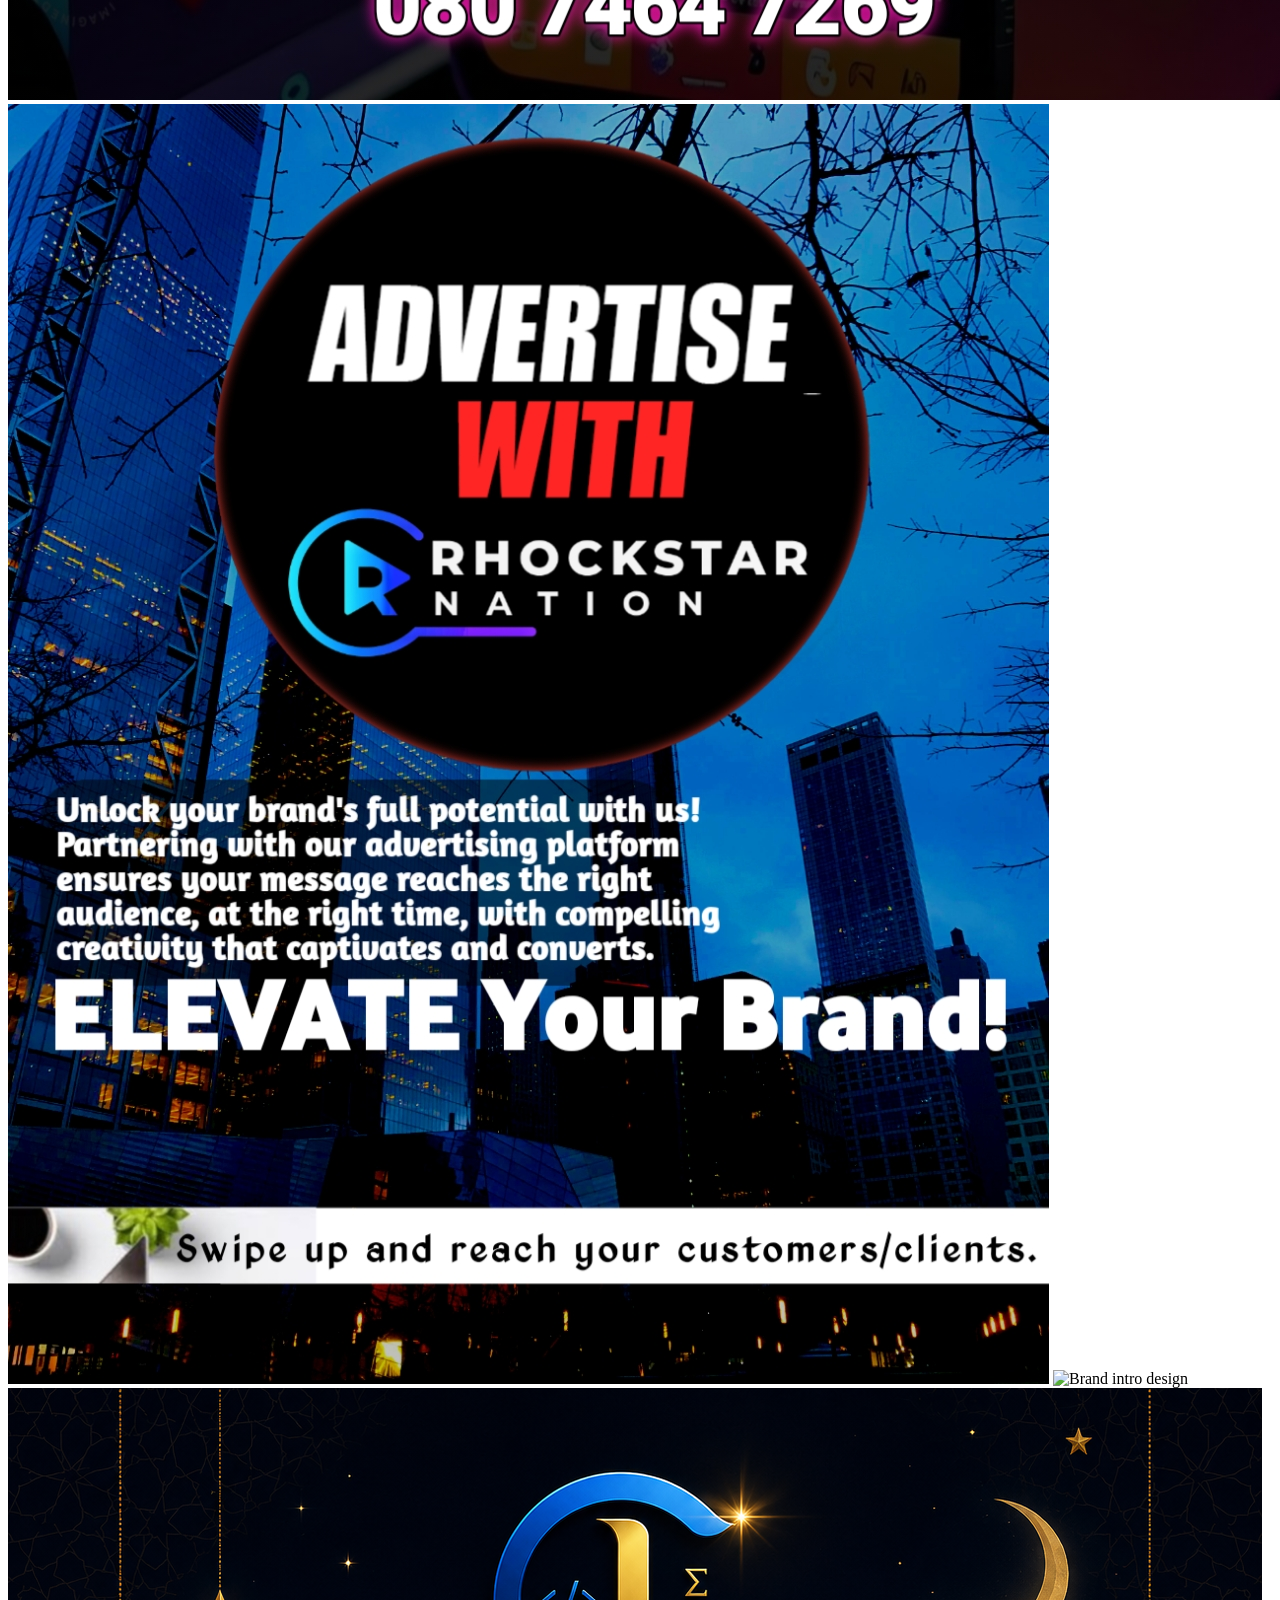
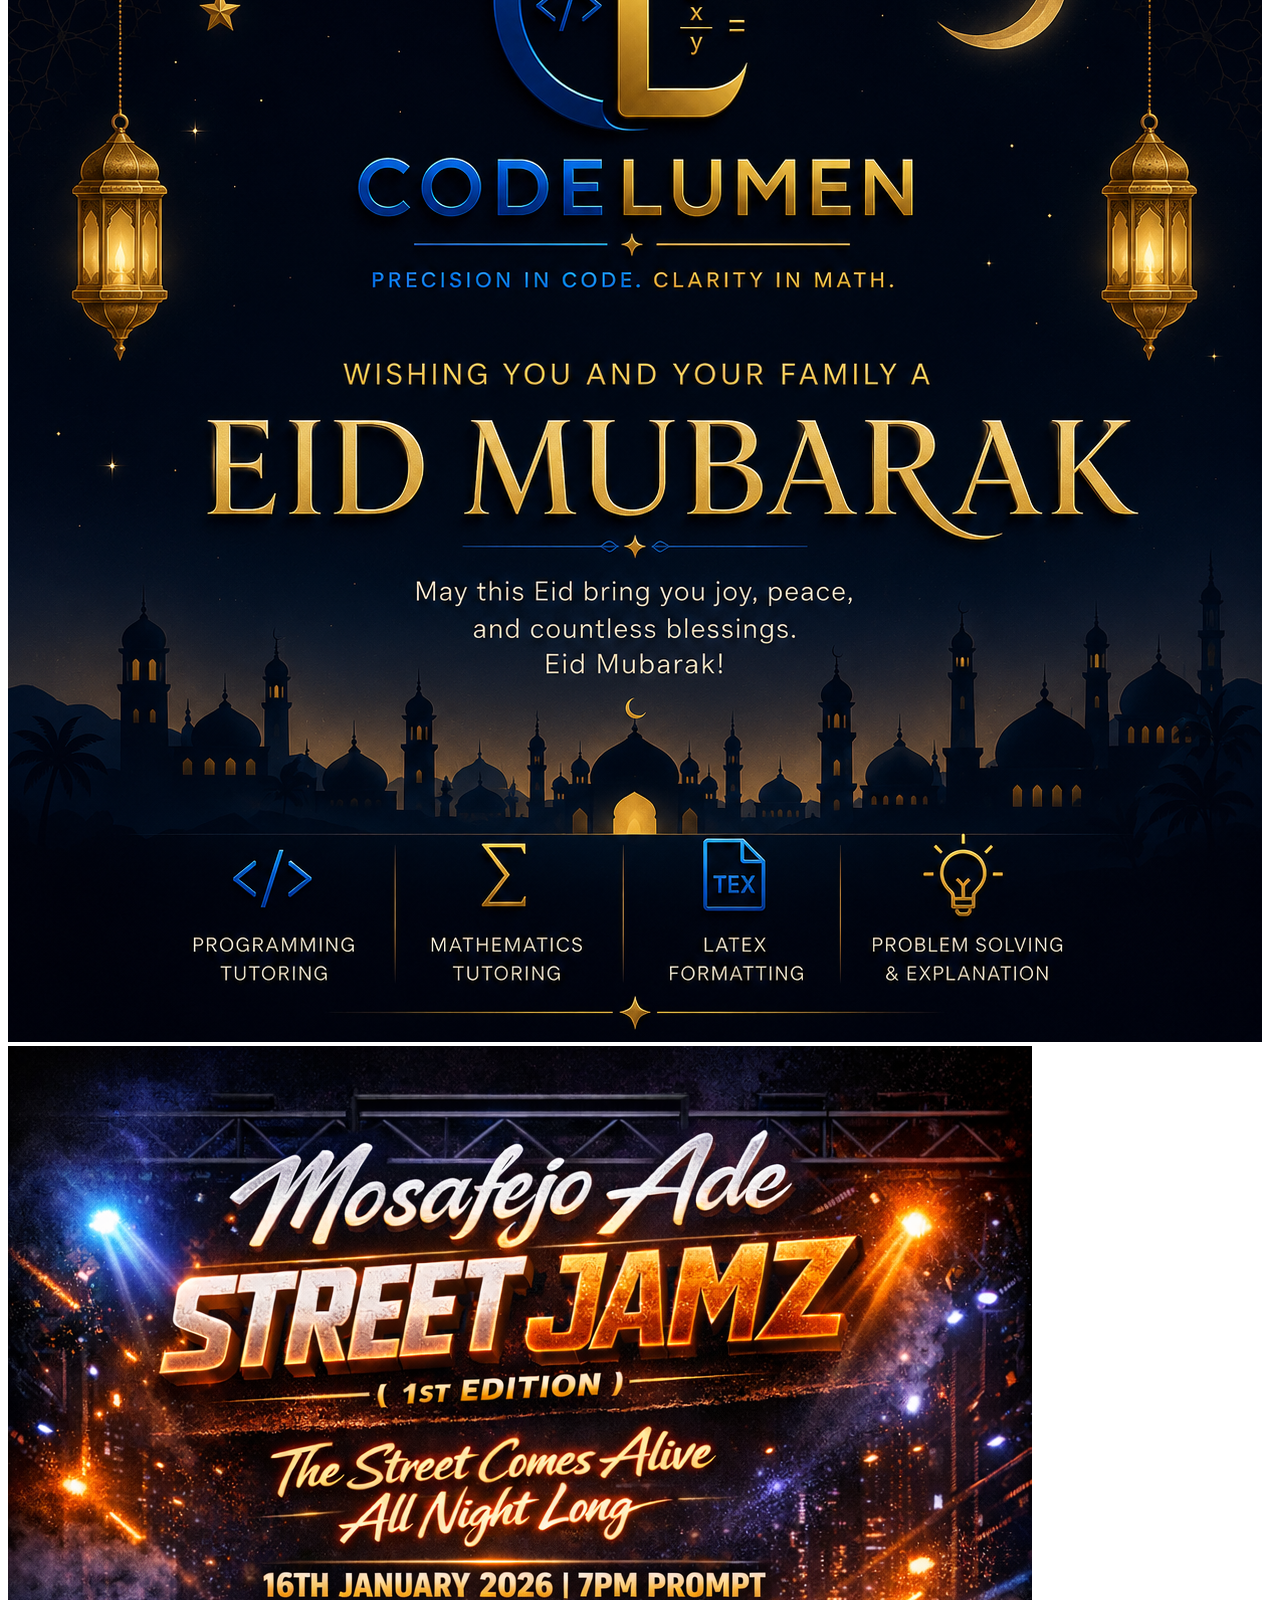
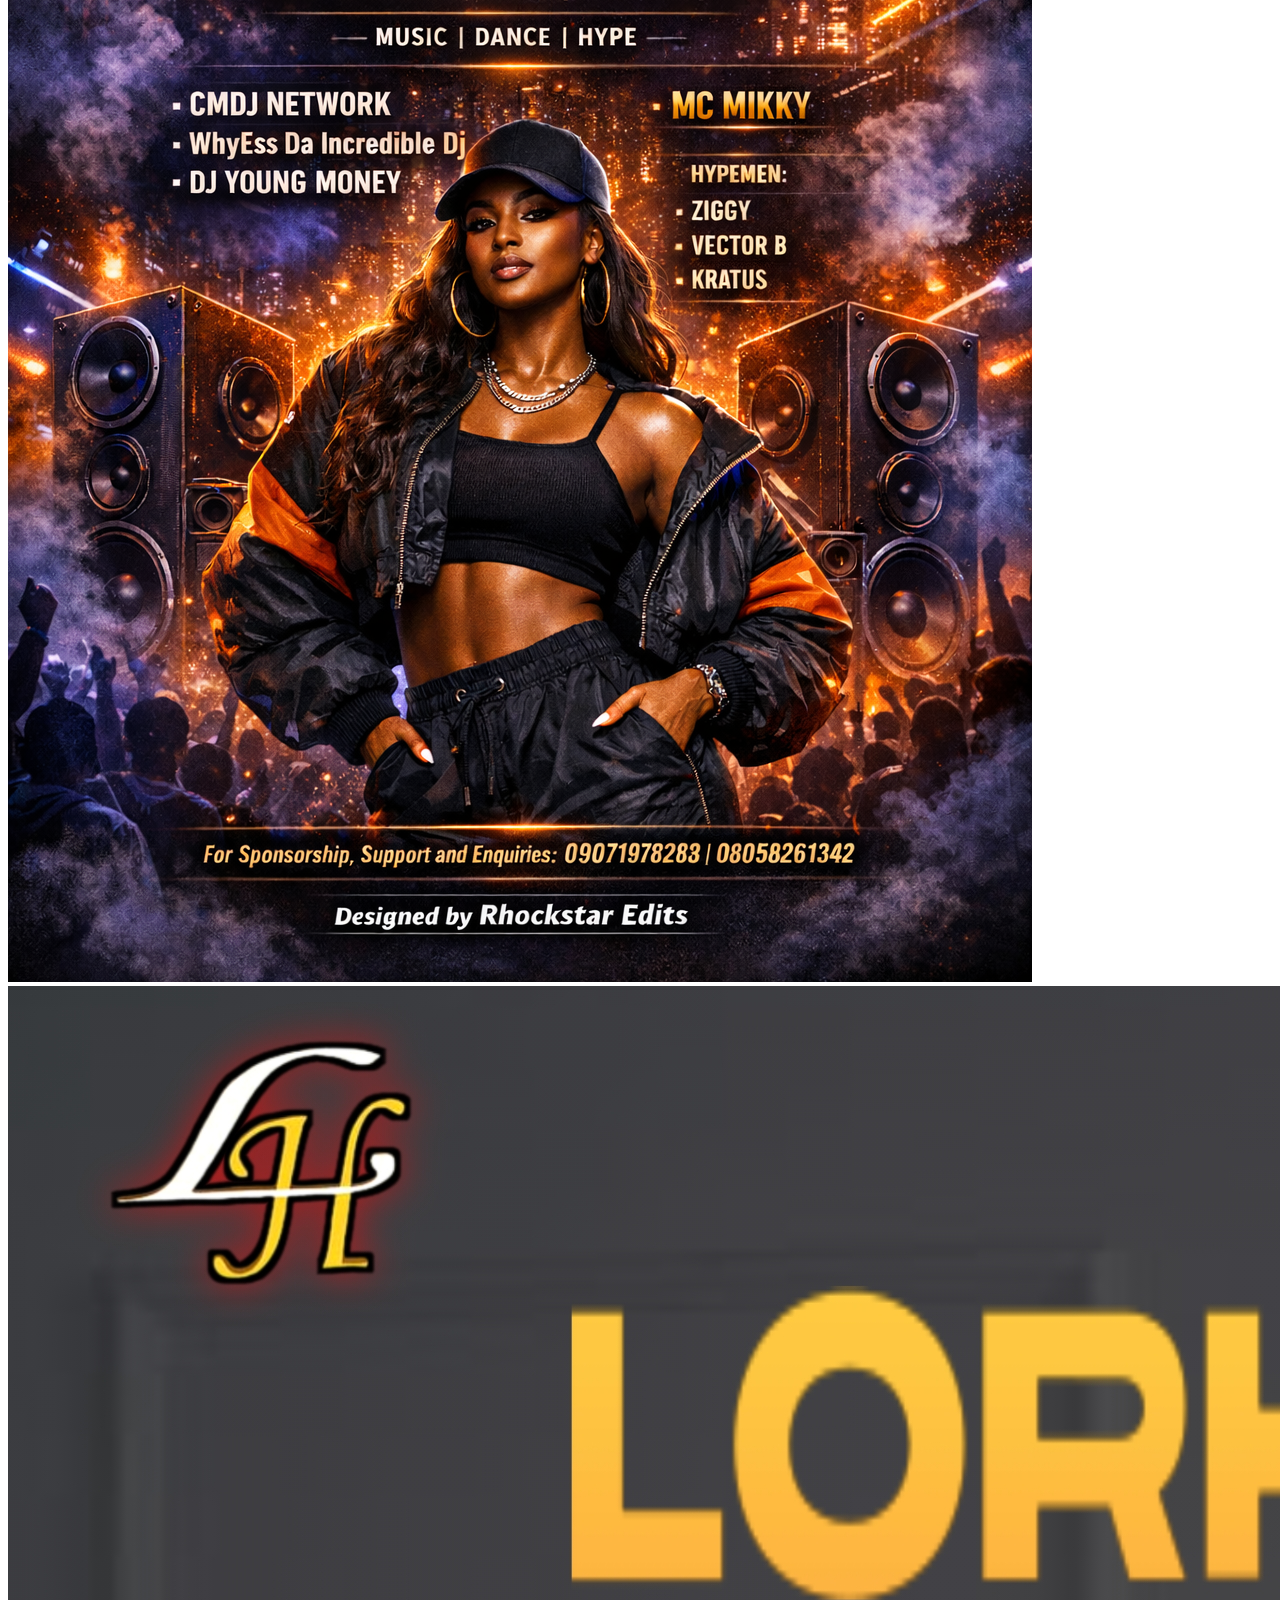
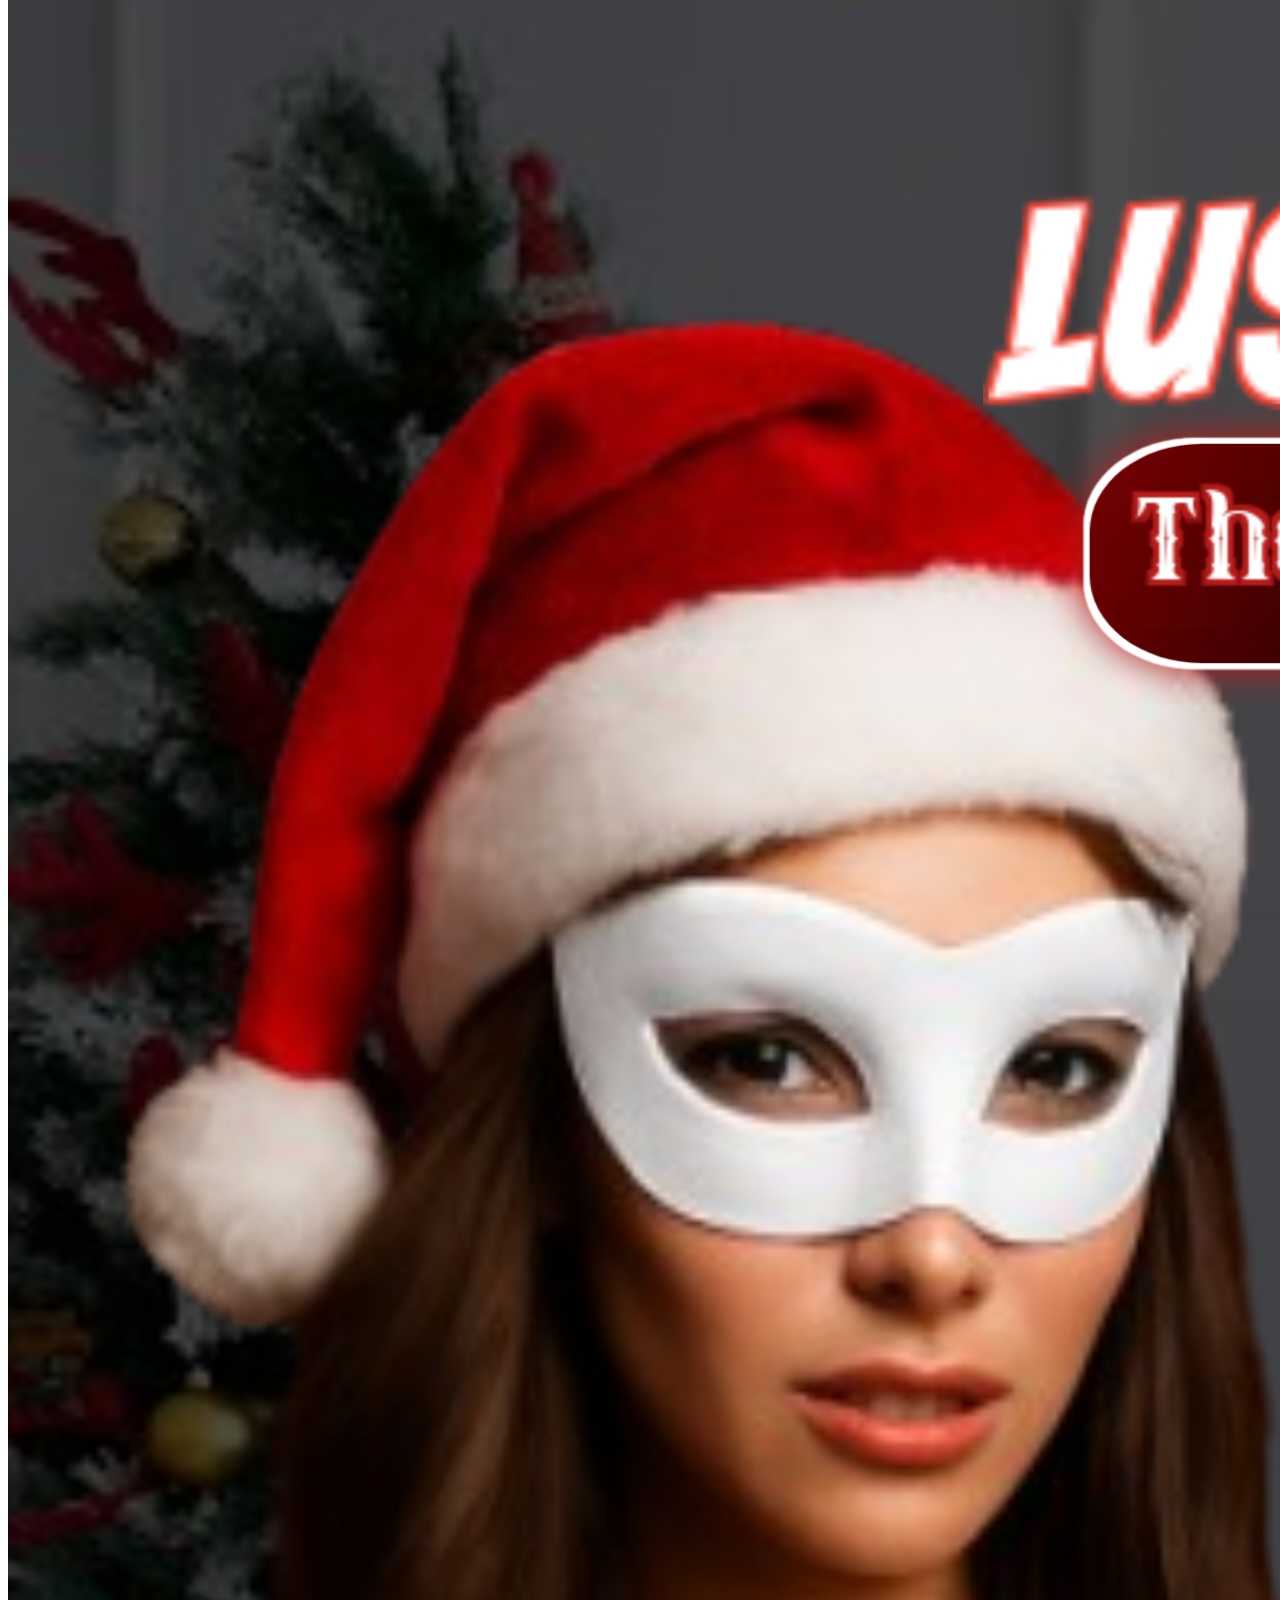
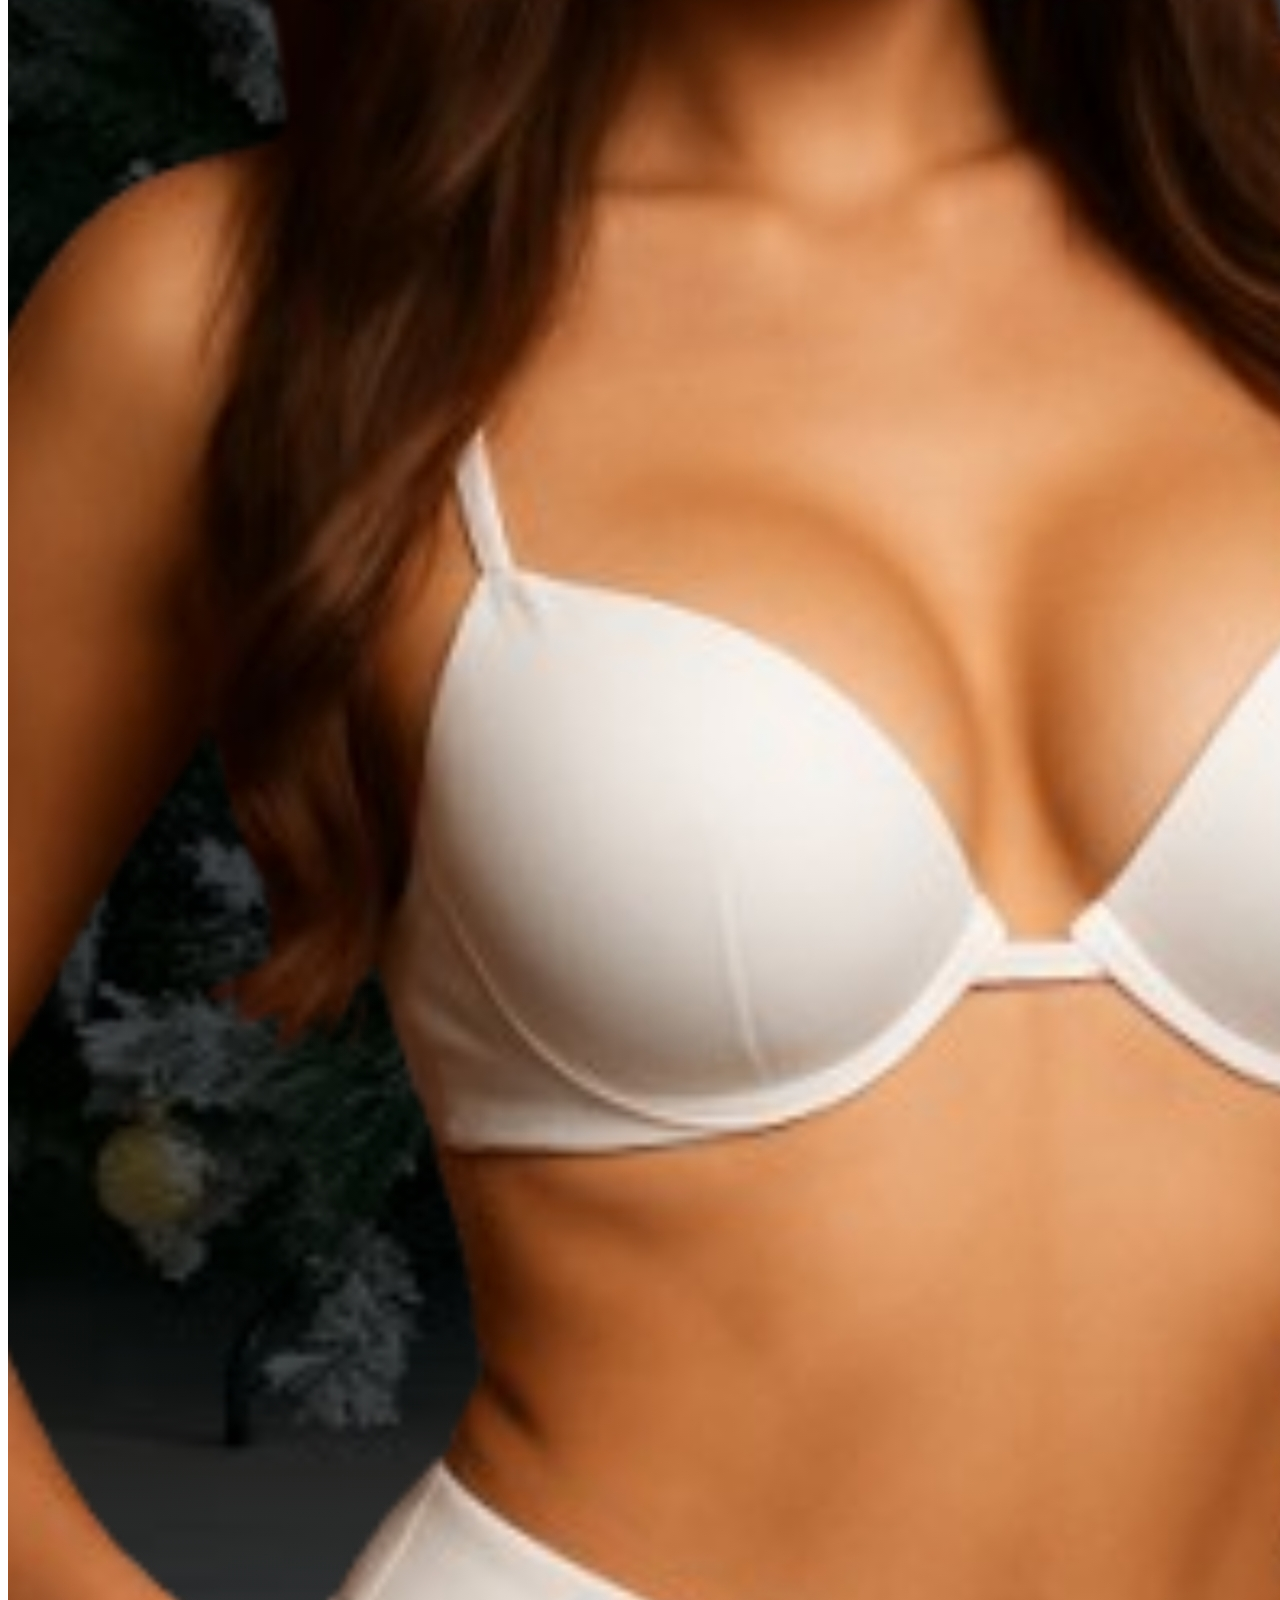
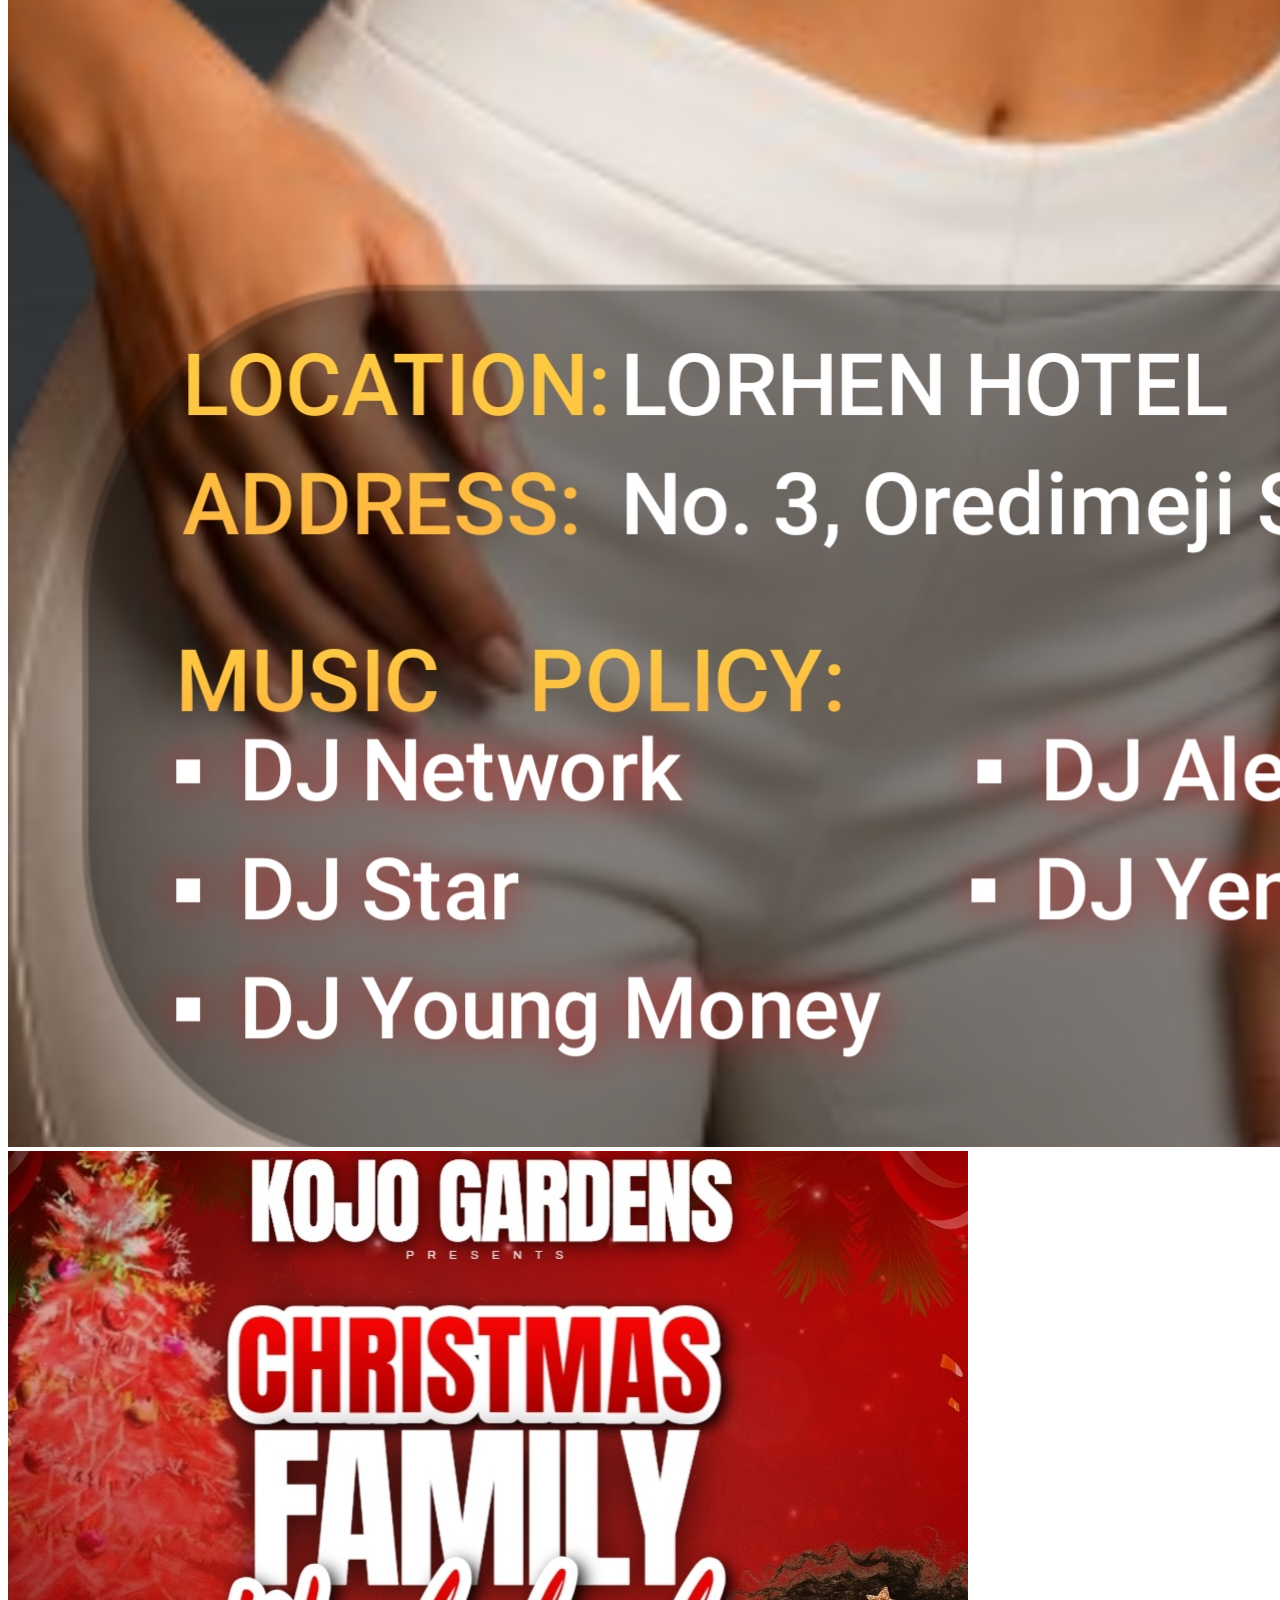
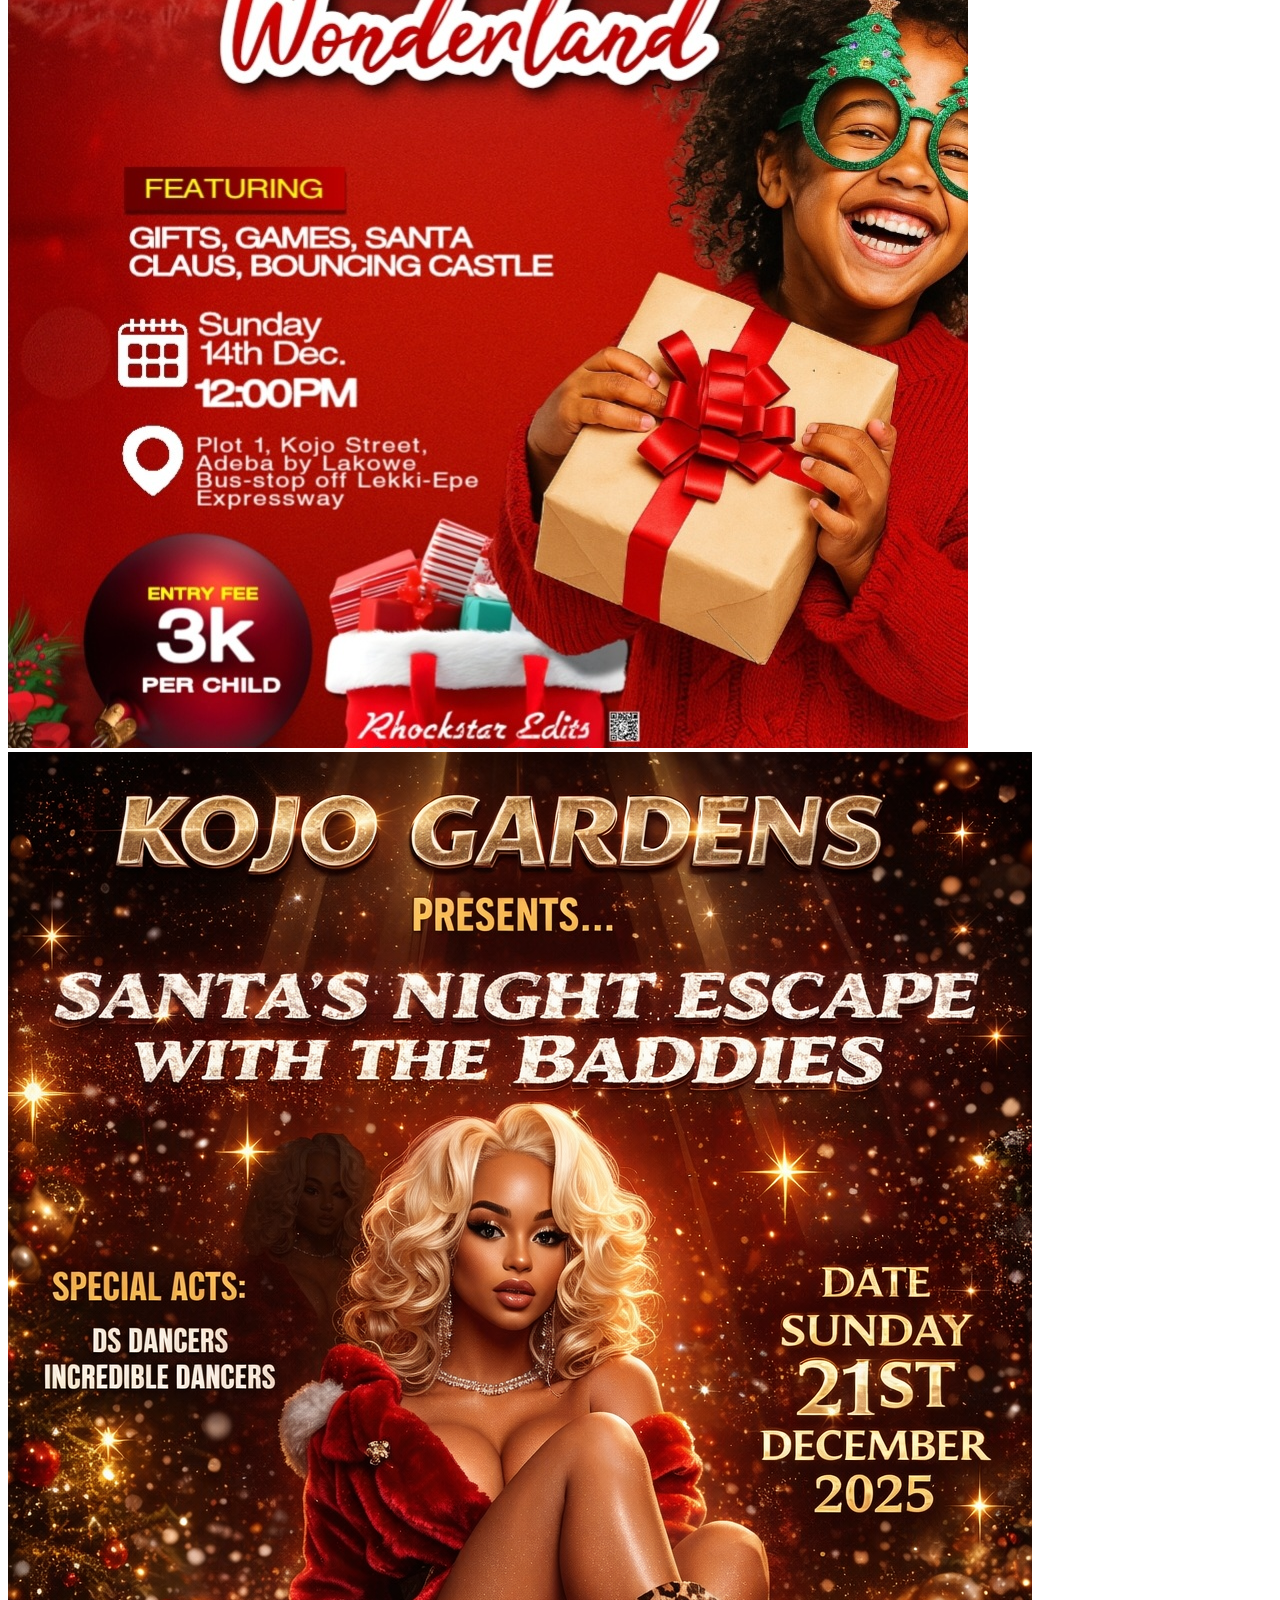
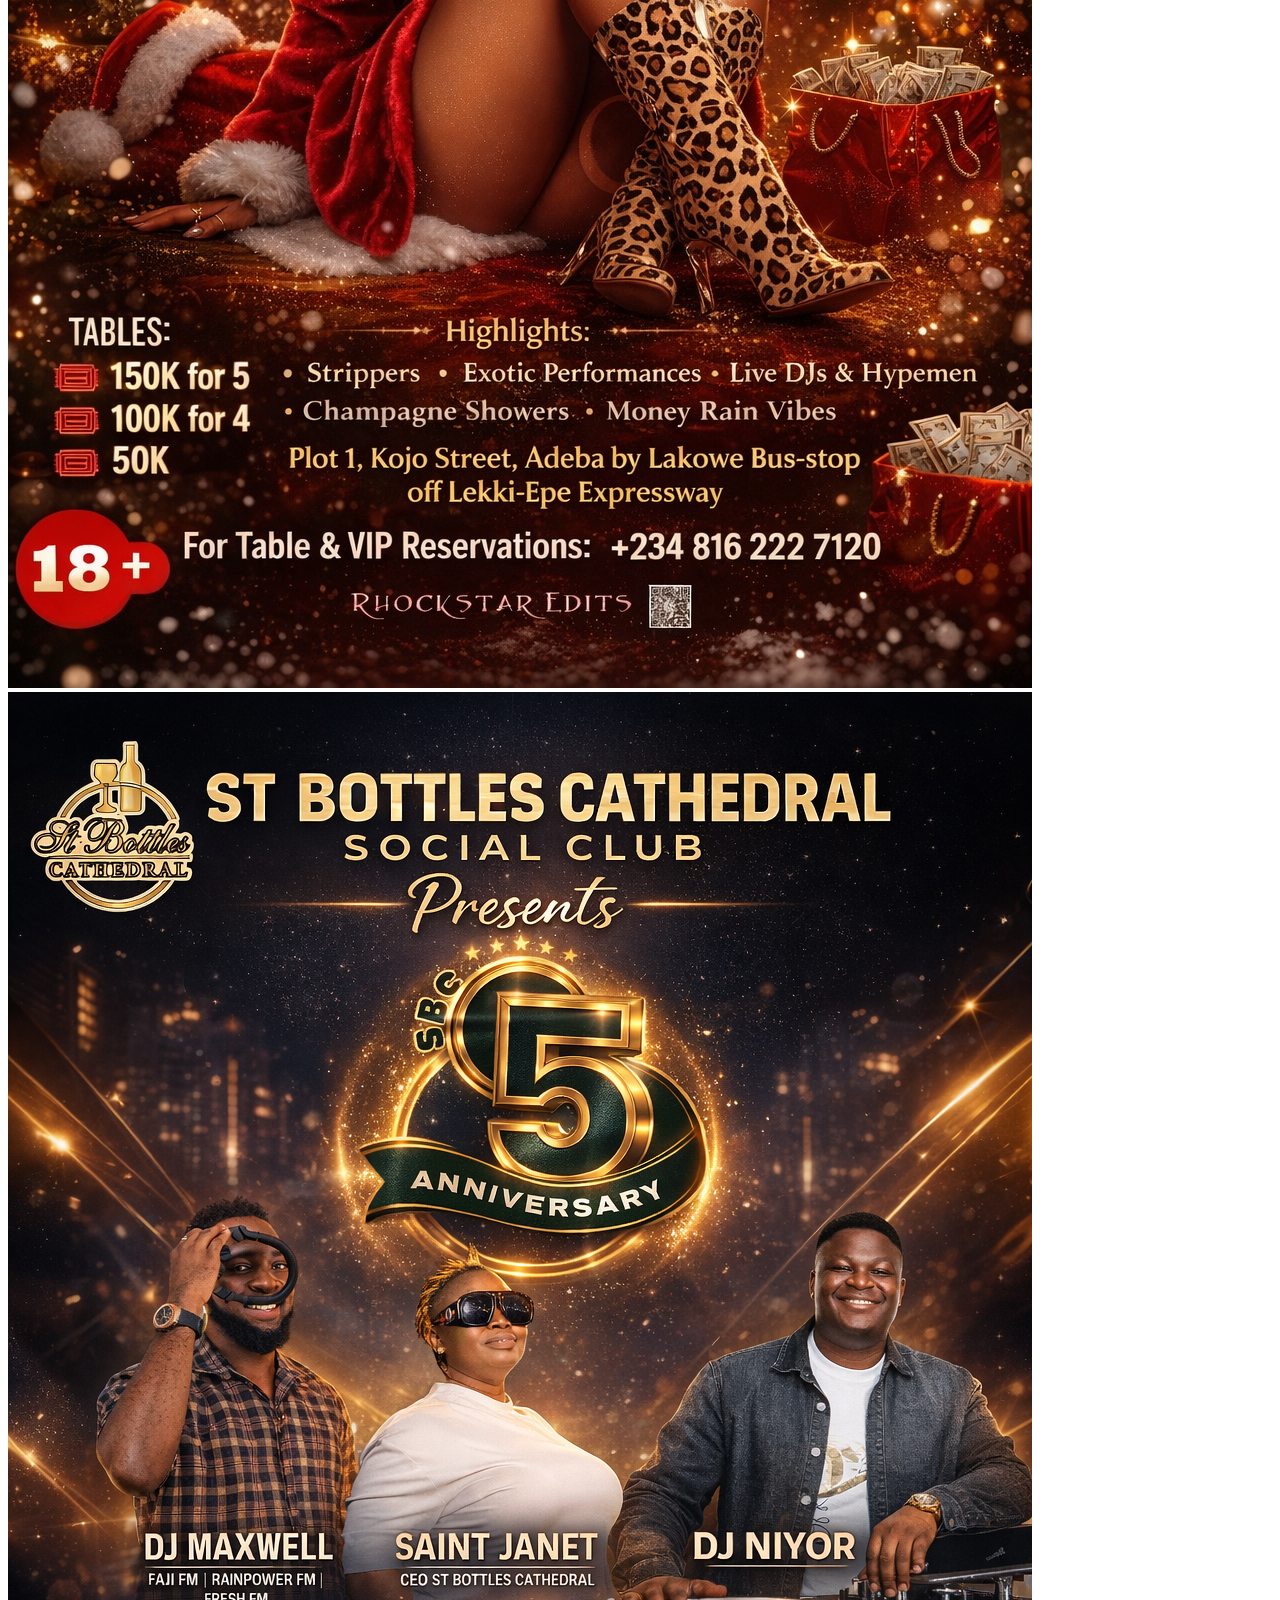
==== commit dd4dd4d3: "Update designs.html" ====
--- a/designs.html
+++ b/designs.html
@@ -15,18 +15,20 @@
 <section class="designs">
 
 <div class="images-card">
-<ul>
-<li><img src="images/1.png" alt="desgins"></li>
-<li><img src="images/2.jpg" alt="designs"></li>
-<li><img src="images/3.jpg" alt="designs"></li>
-<li><img src="images/4.jpg" alt="designs"></li>
-<li><img src="images/5.png" alt="designs"></li>
-<li><img src="images/6.png" alt="desgns"></li>
-<li><img src="images/7.jpg" alt="designs"></li>
-<li><img src="images/8.jpg" alt="designs"></li>
-<li><img src="images/9.png" alt="designs"></li>
-<li><img src="images/10.png" alt="designs"></li>
-</ul>
+<section class="designs">
+  <div class="images-card">
+    <img src="images/1.png" alt="Advert flyer design">
+    <img src="images/2.jpg" alt="media boost design">
+    <img src="images/3.jpg" alt="Advertisement design">
+    <img src="images/4.jpg" alt="Brand intro design">
+    <img src="images/5.png" alt="Graphic design">
+    <img src="images/6.png" alt="Flyer design">
+    <img src="images/7.jpg" alt="Creative design">
+    <img src="images/8.jpg" alt="Promotional design">
+    <img src="images/9.png" alt="Event flyer design">
+    <img src="images/10.png" alt="Event promotional design">
+  </div>
+</section>
 </div>
 </section>
 </main>
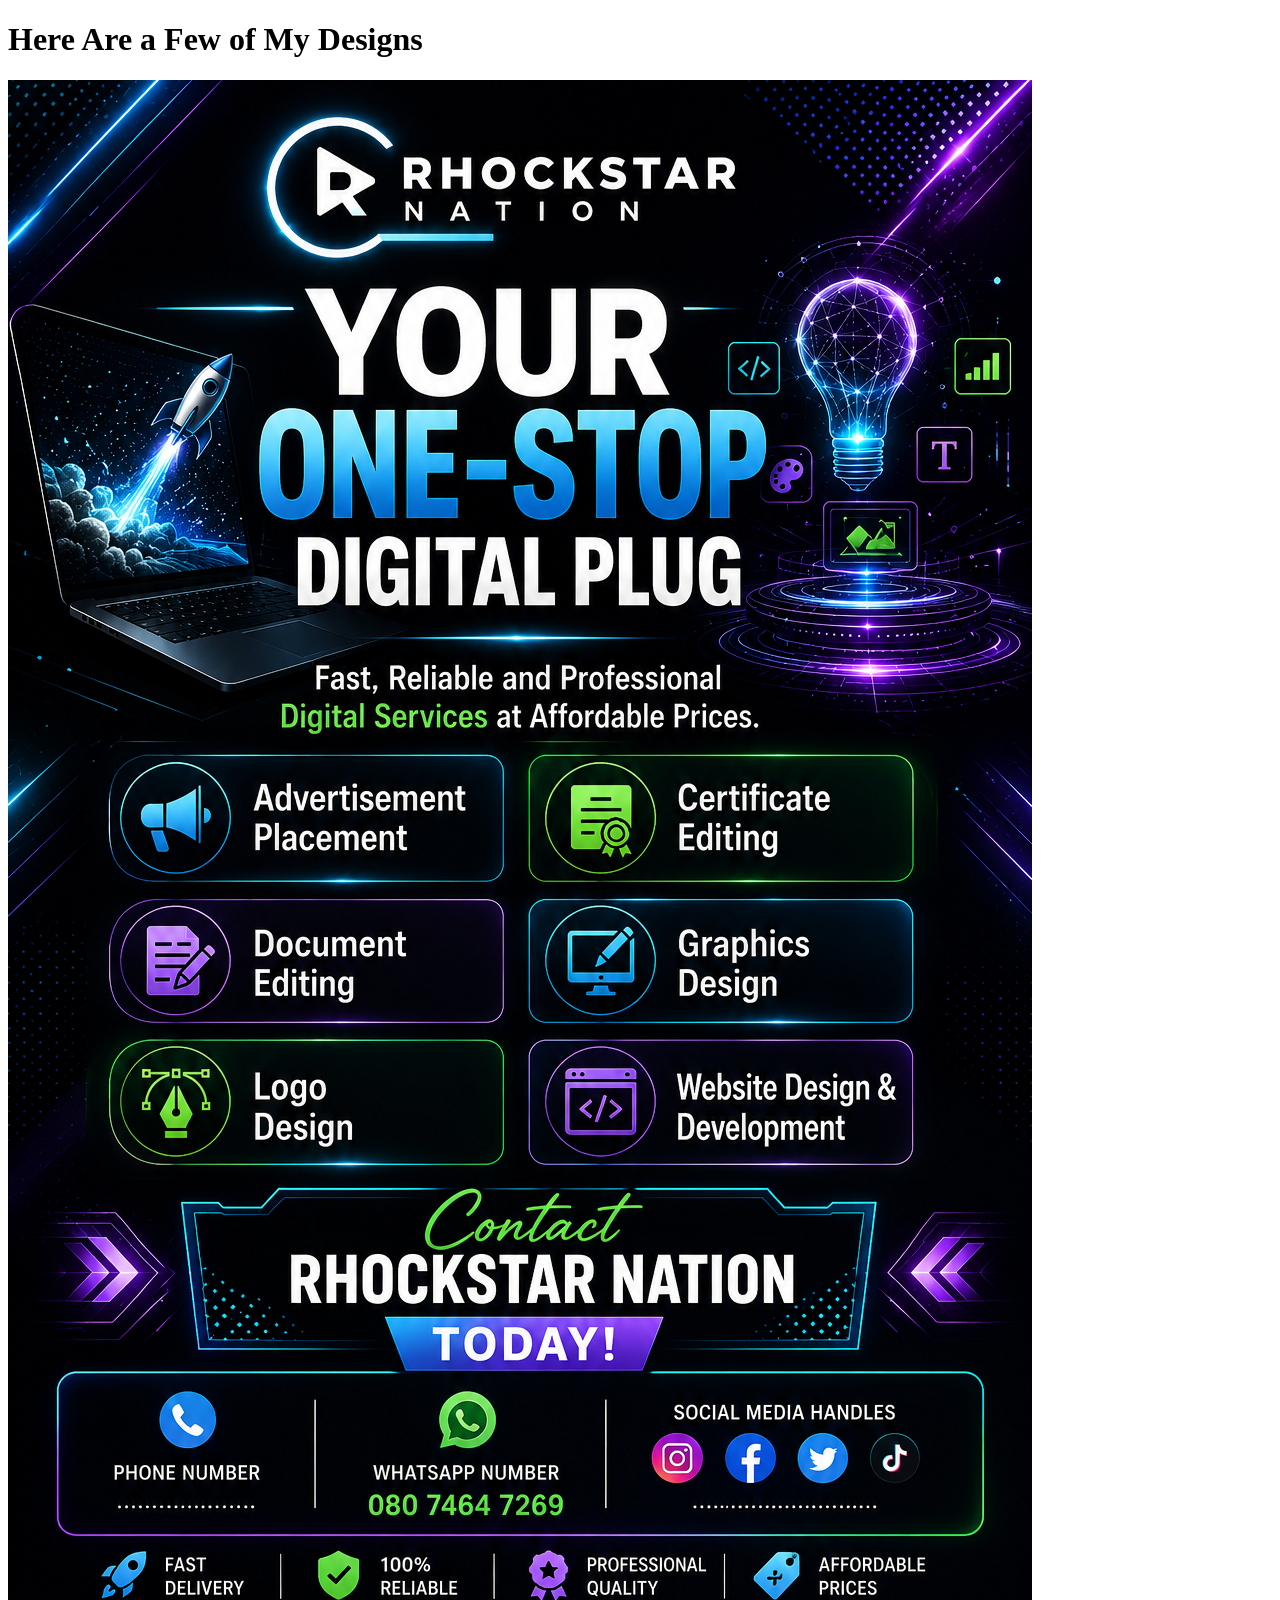
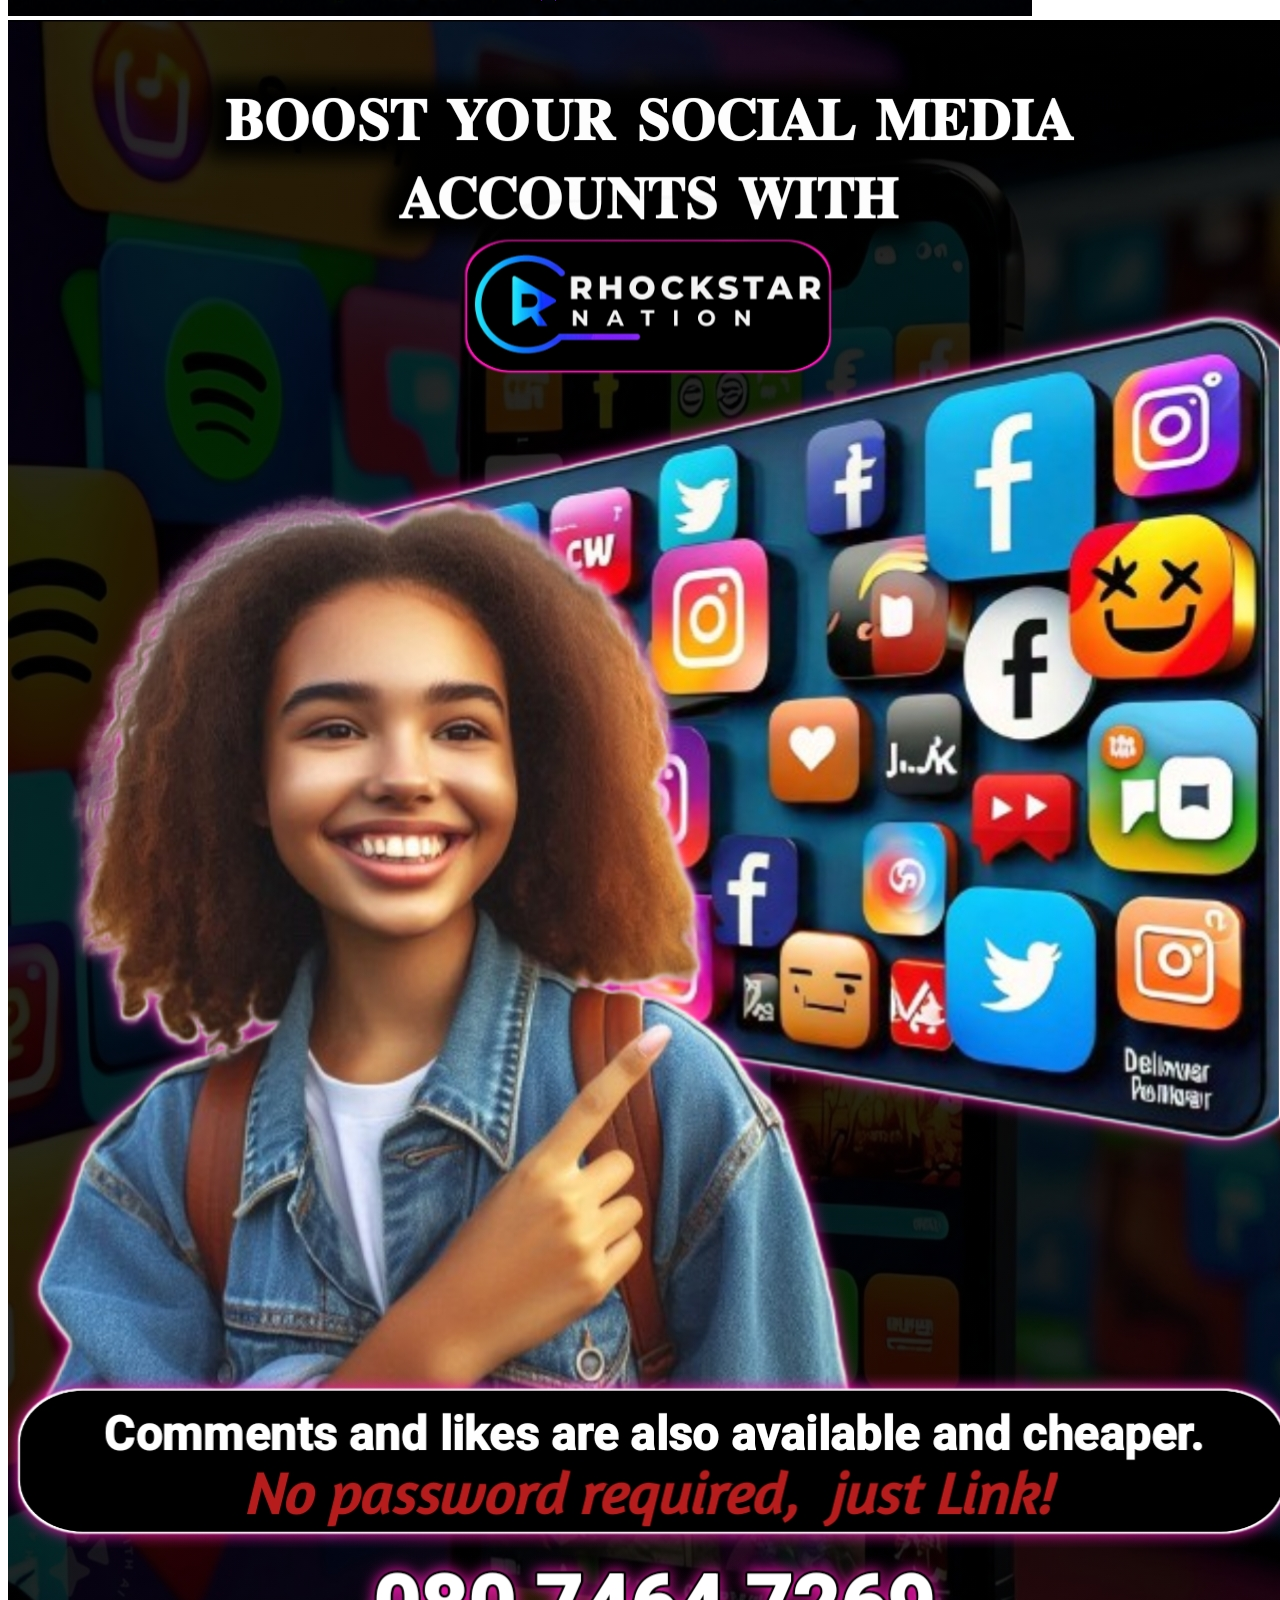
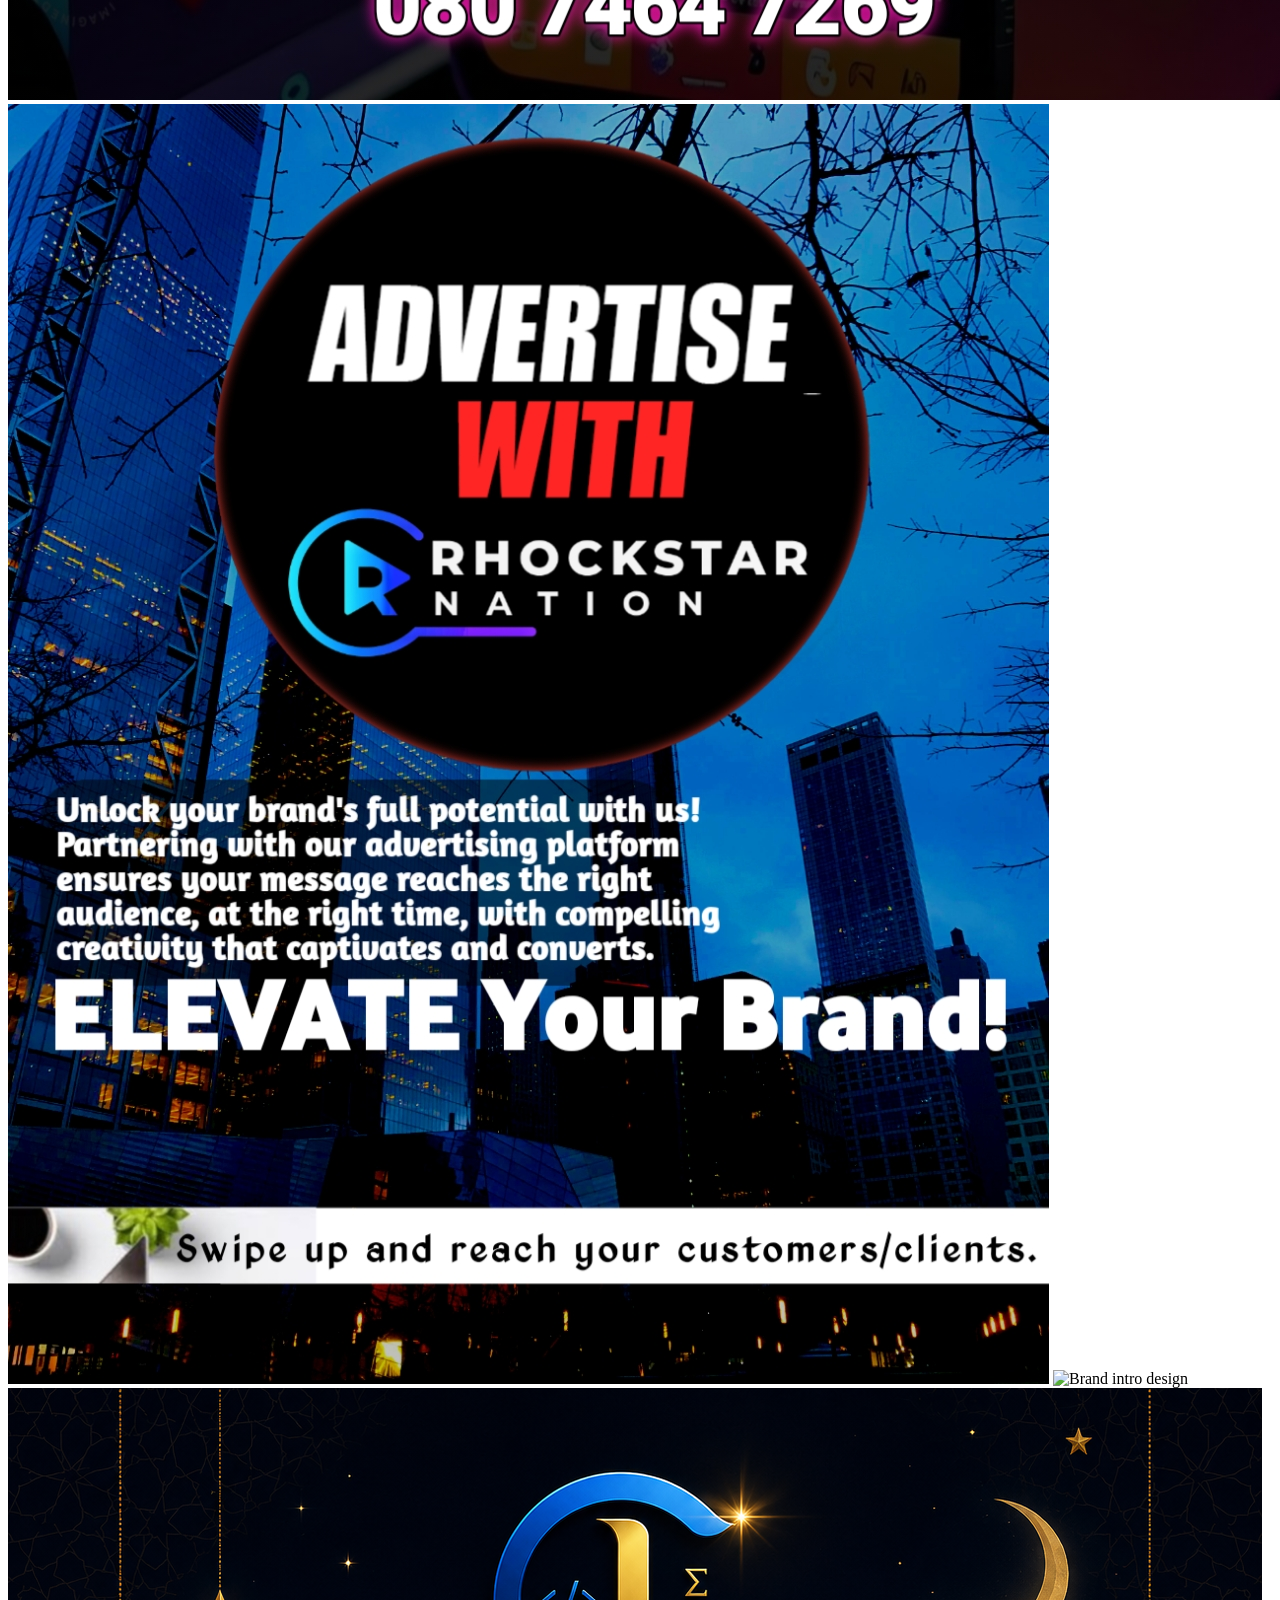
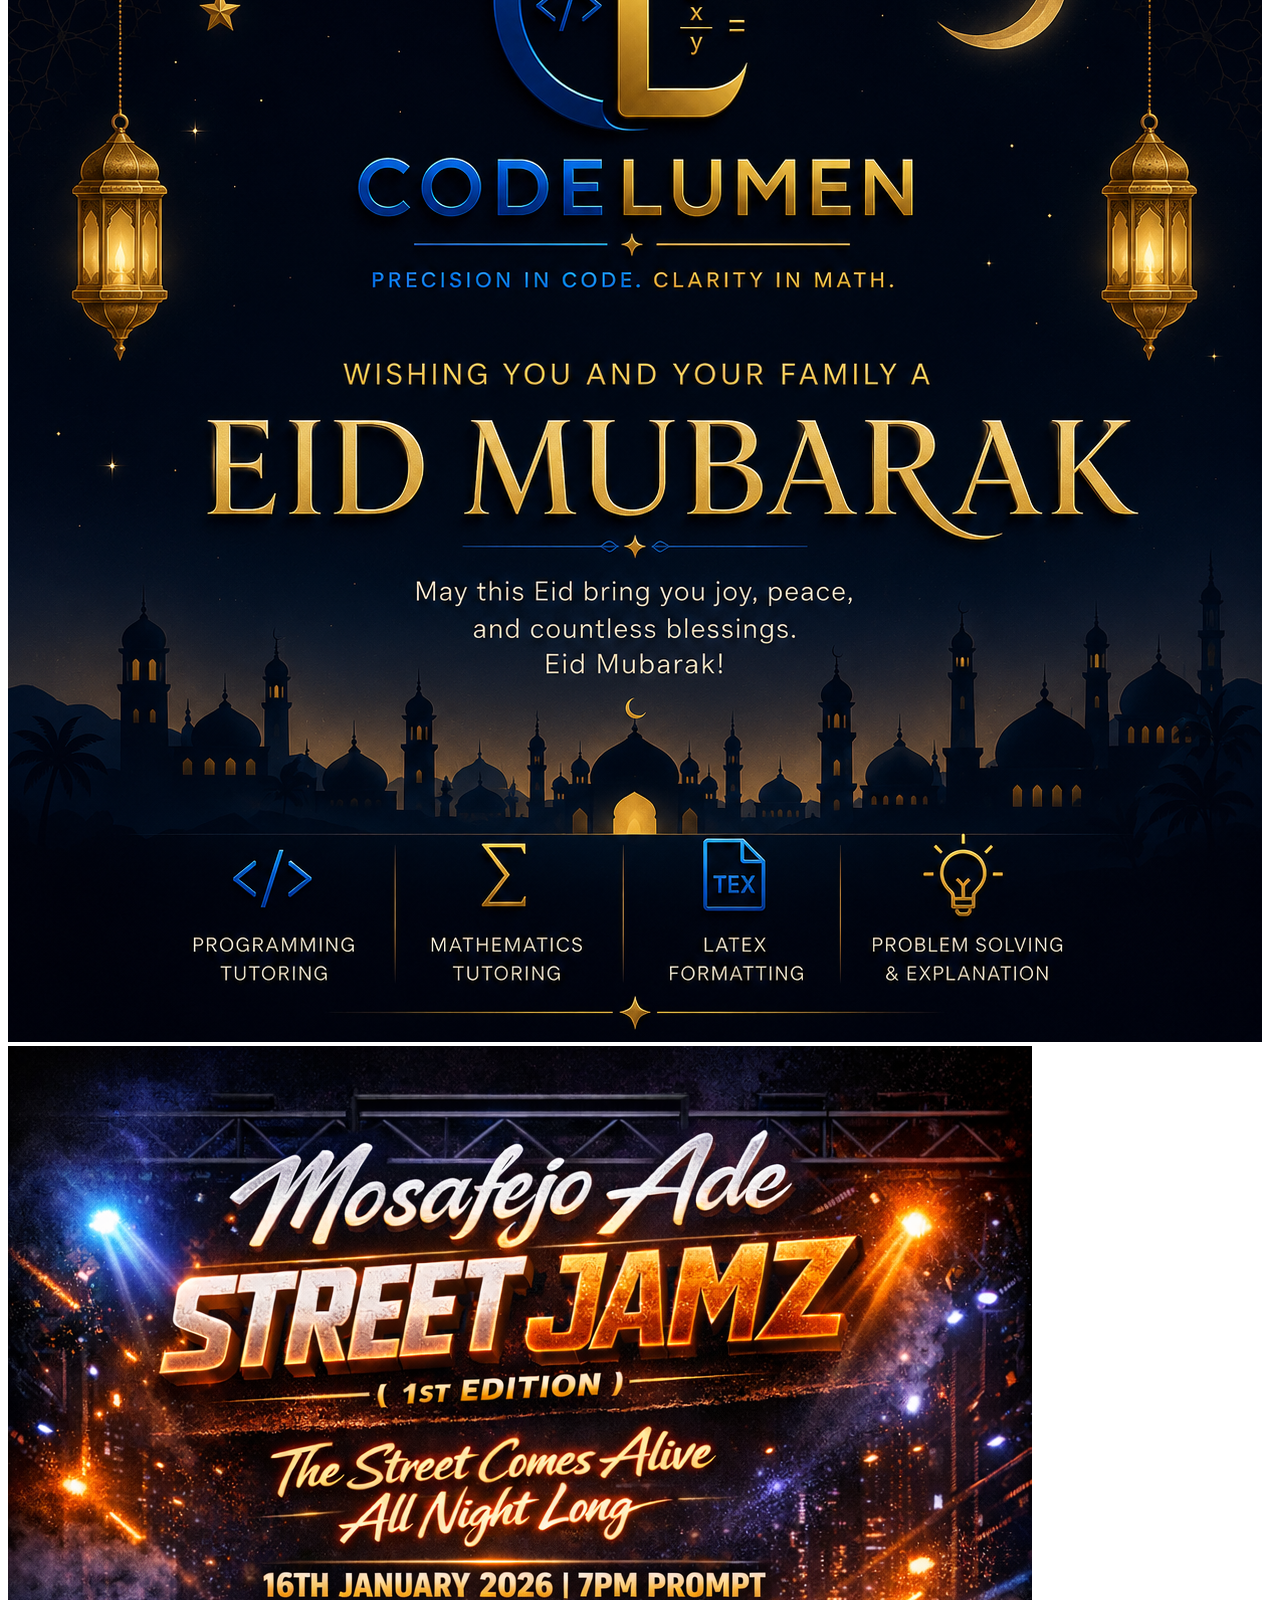
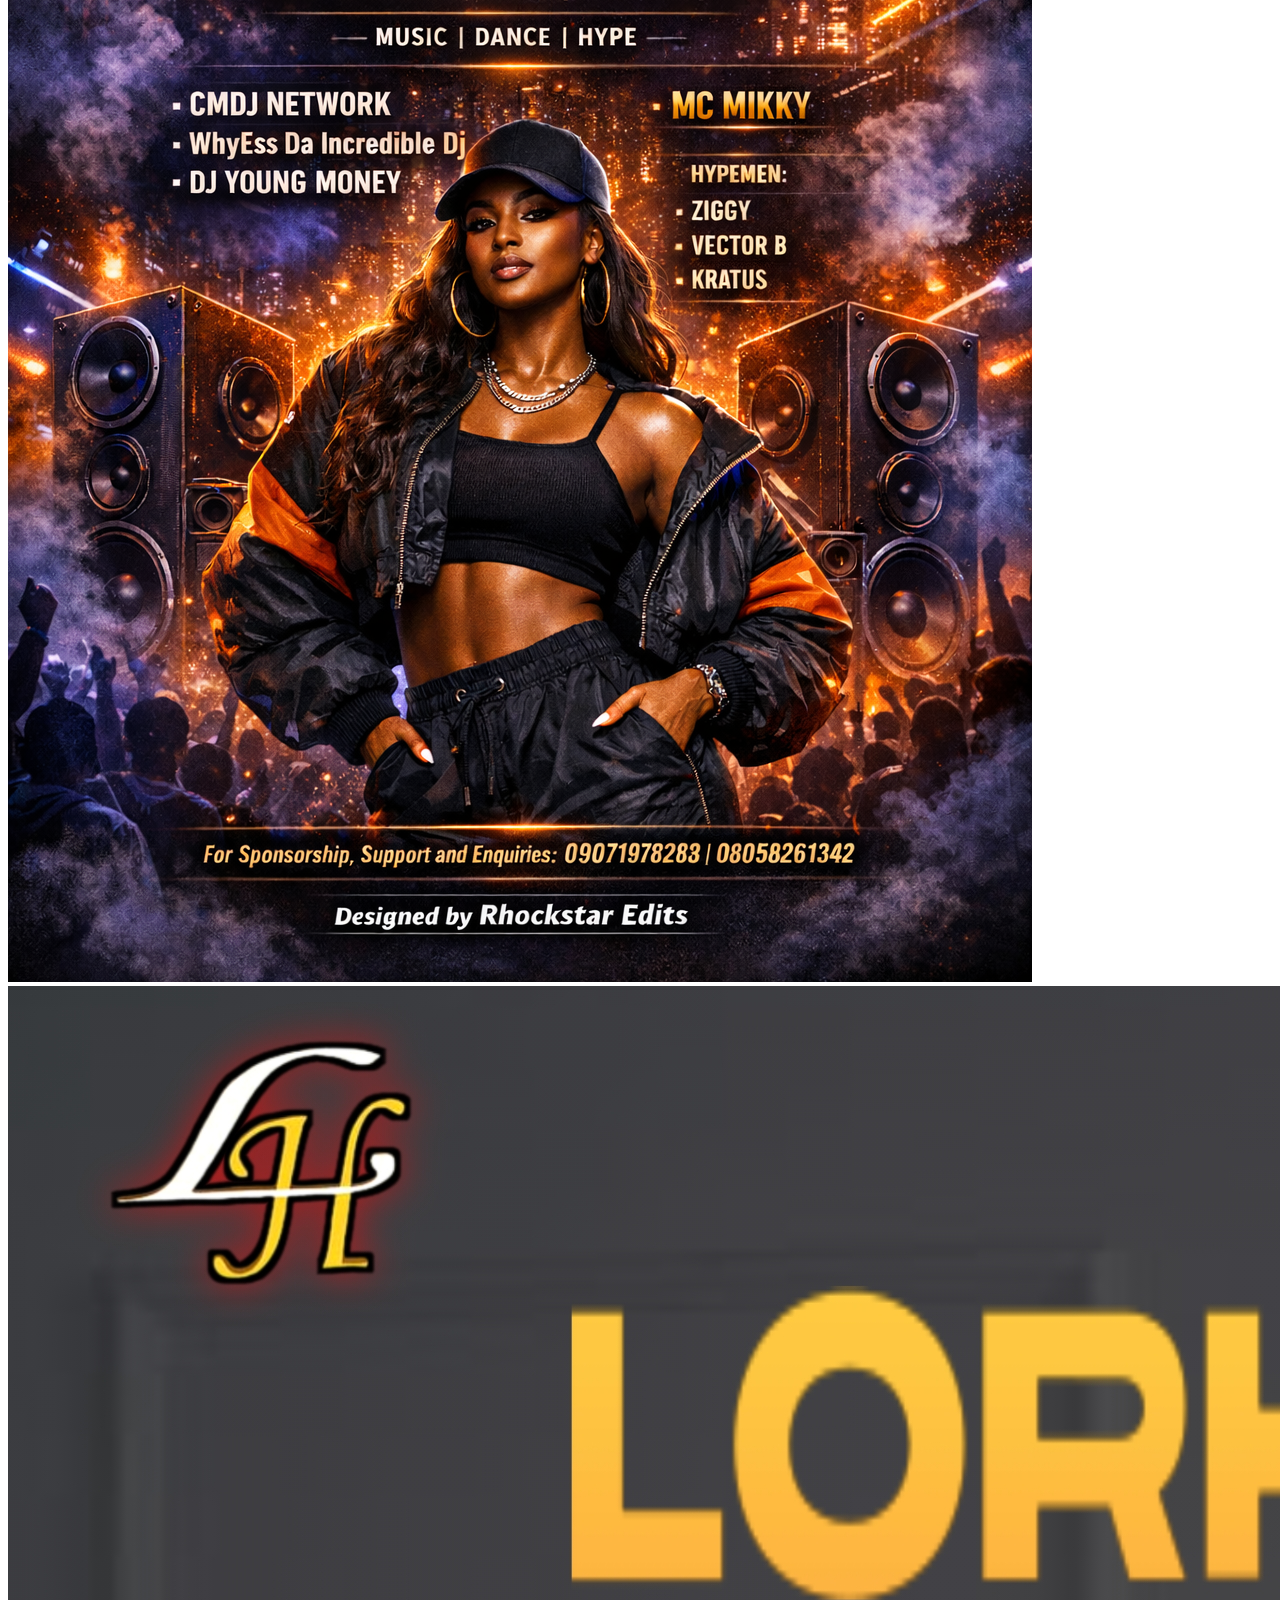
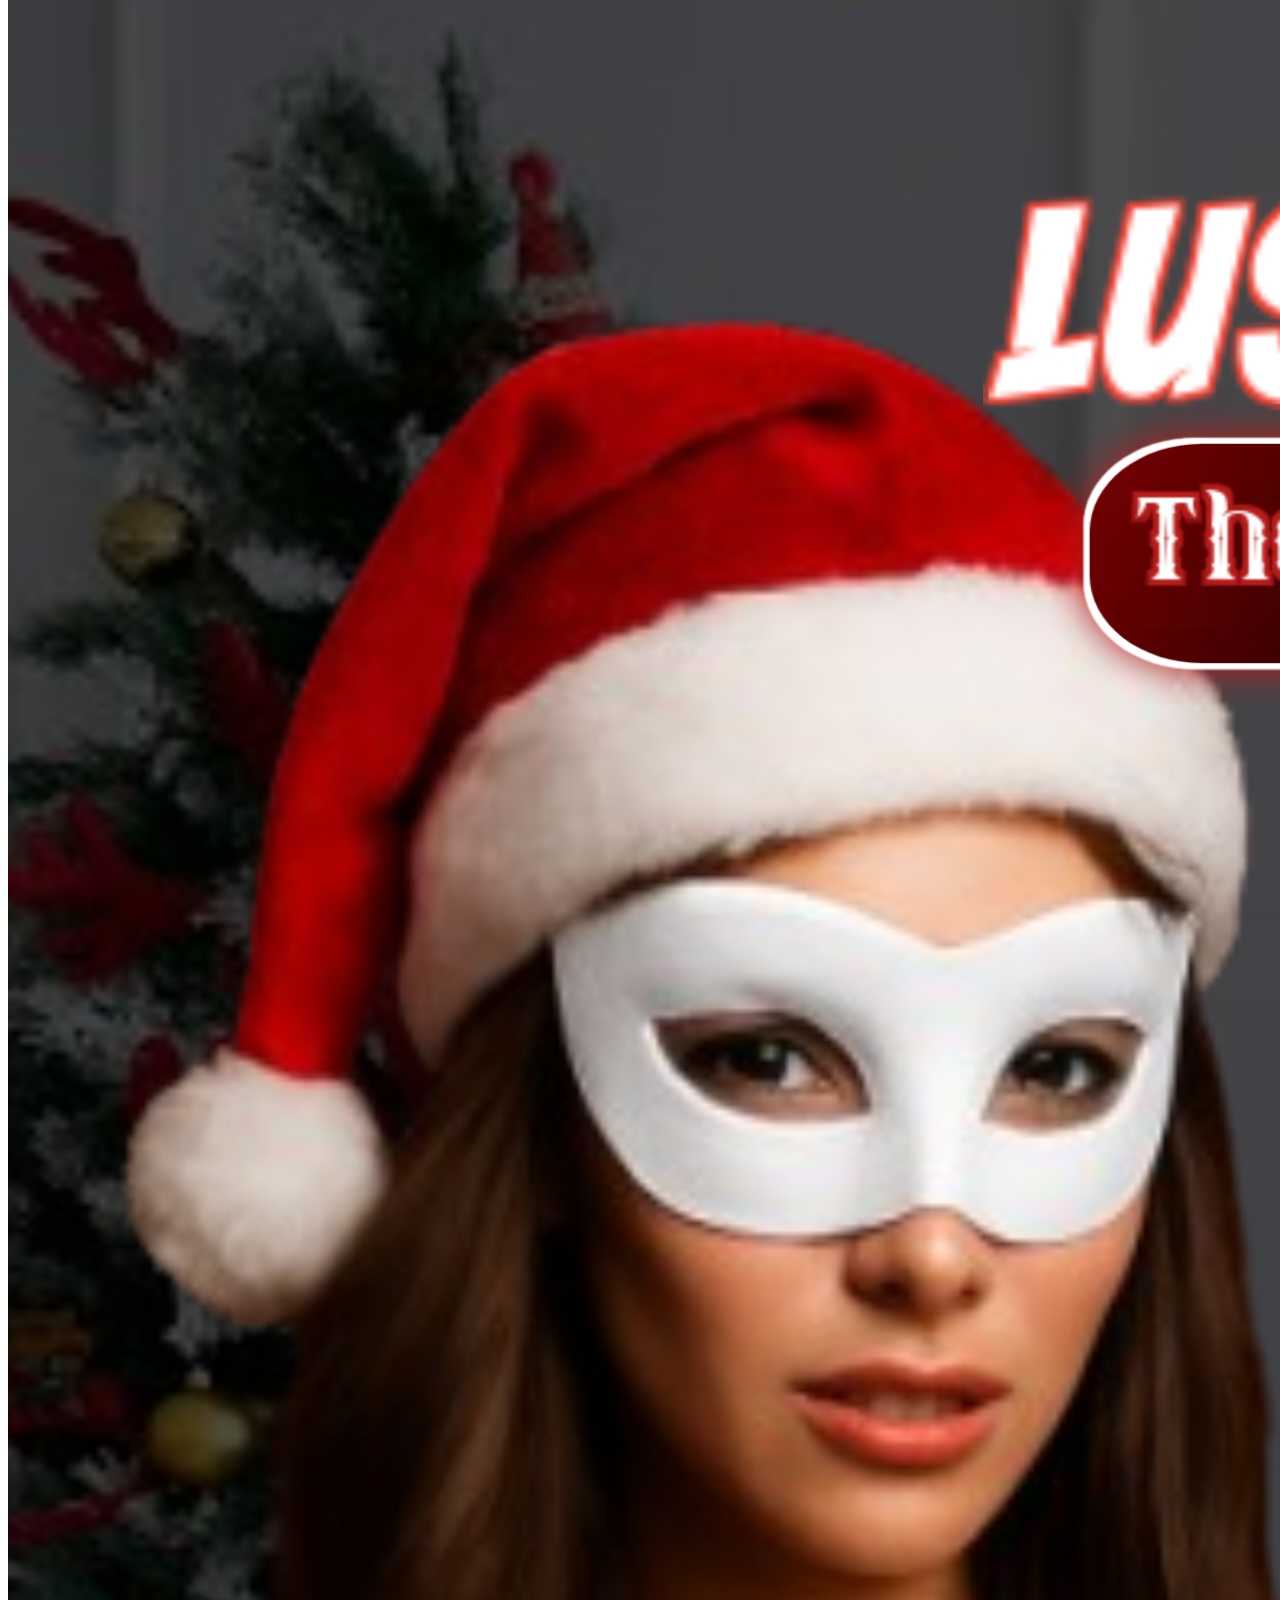
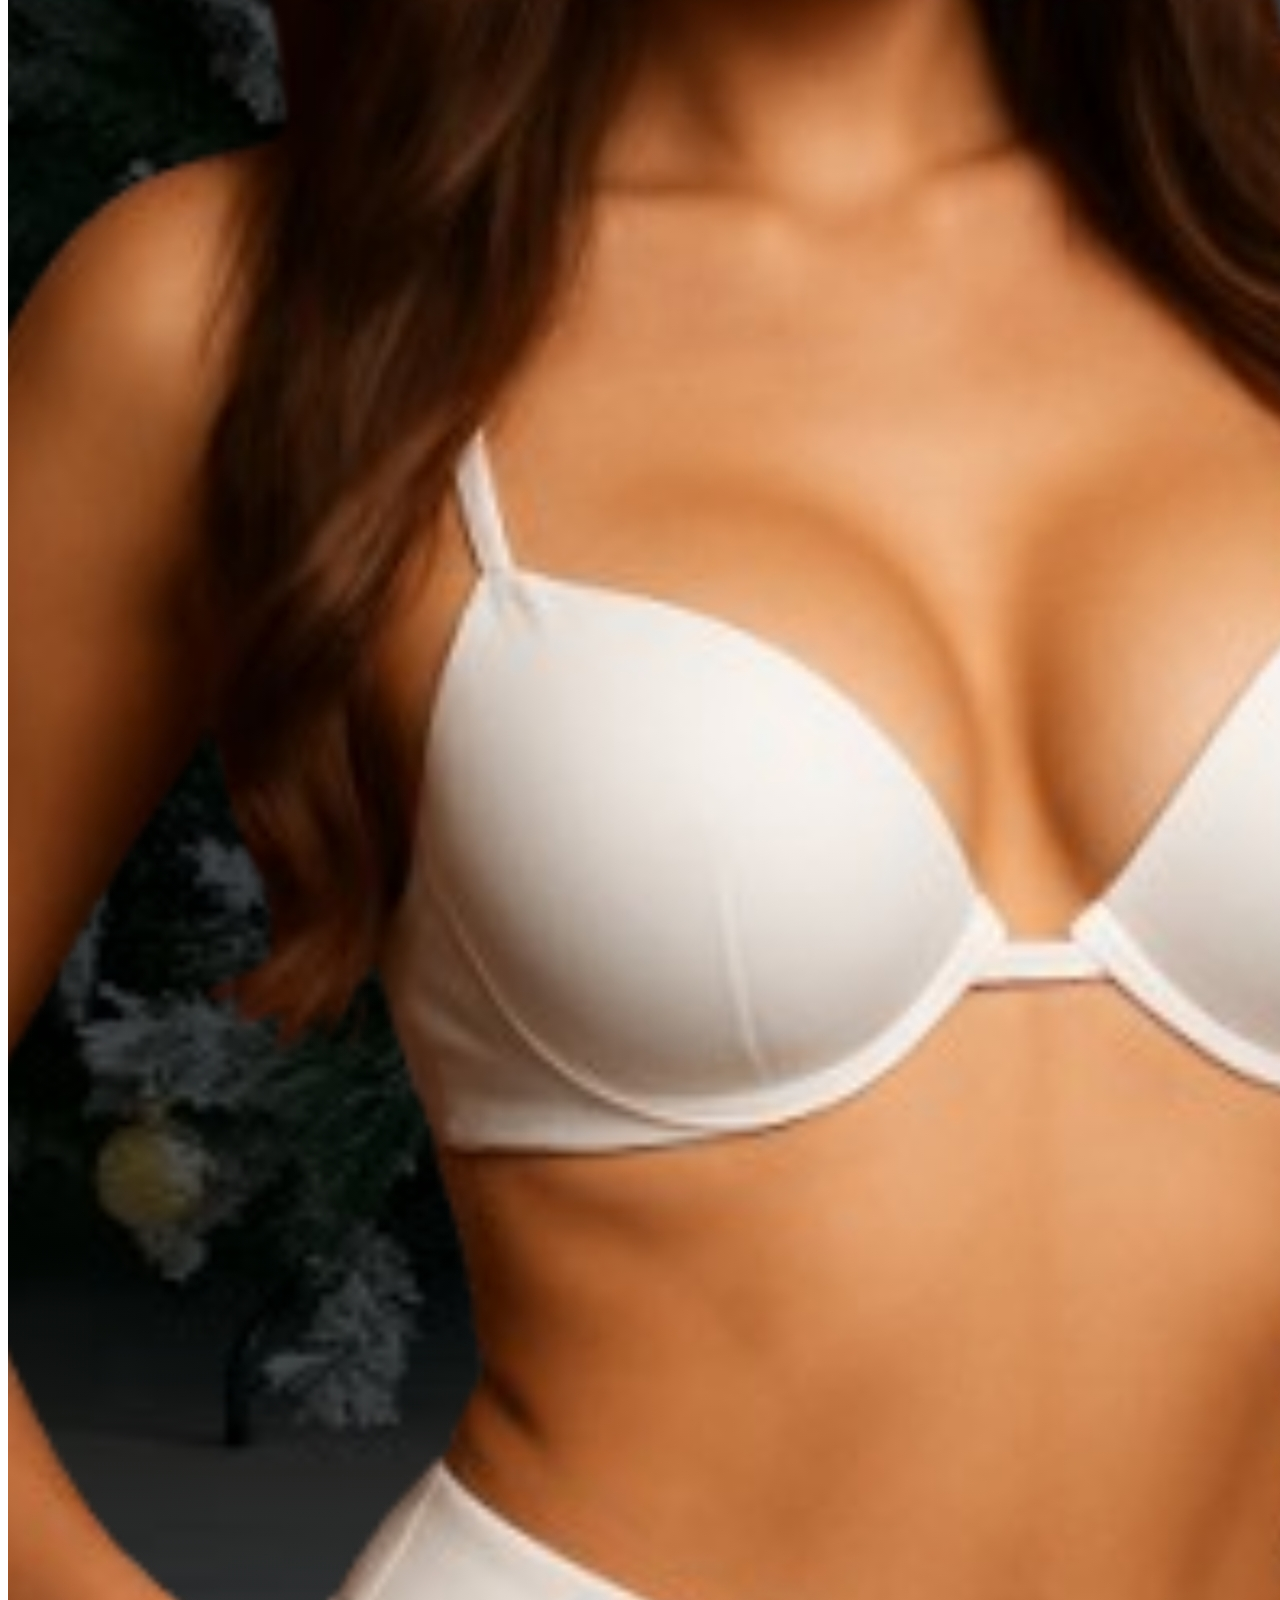
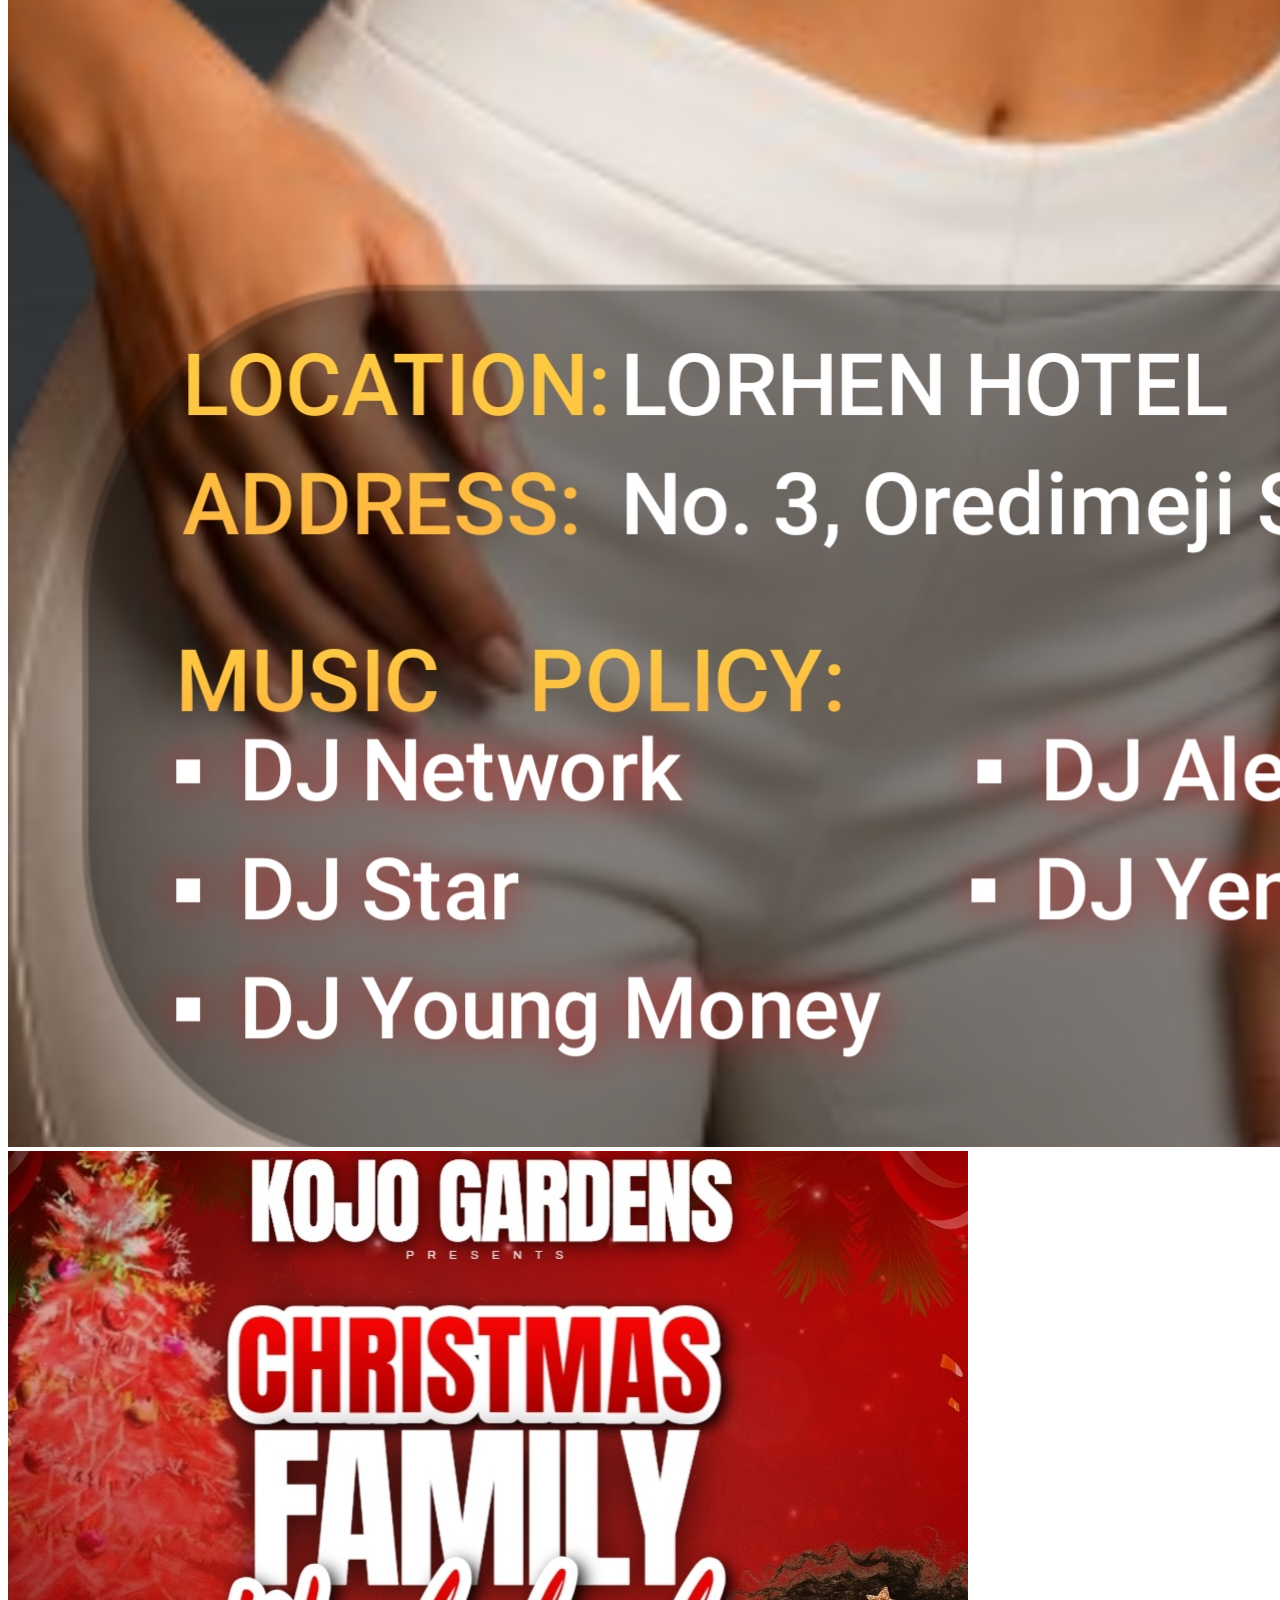
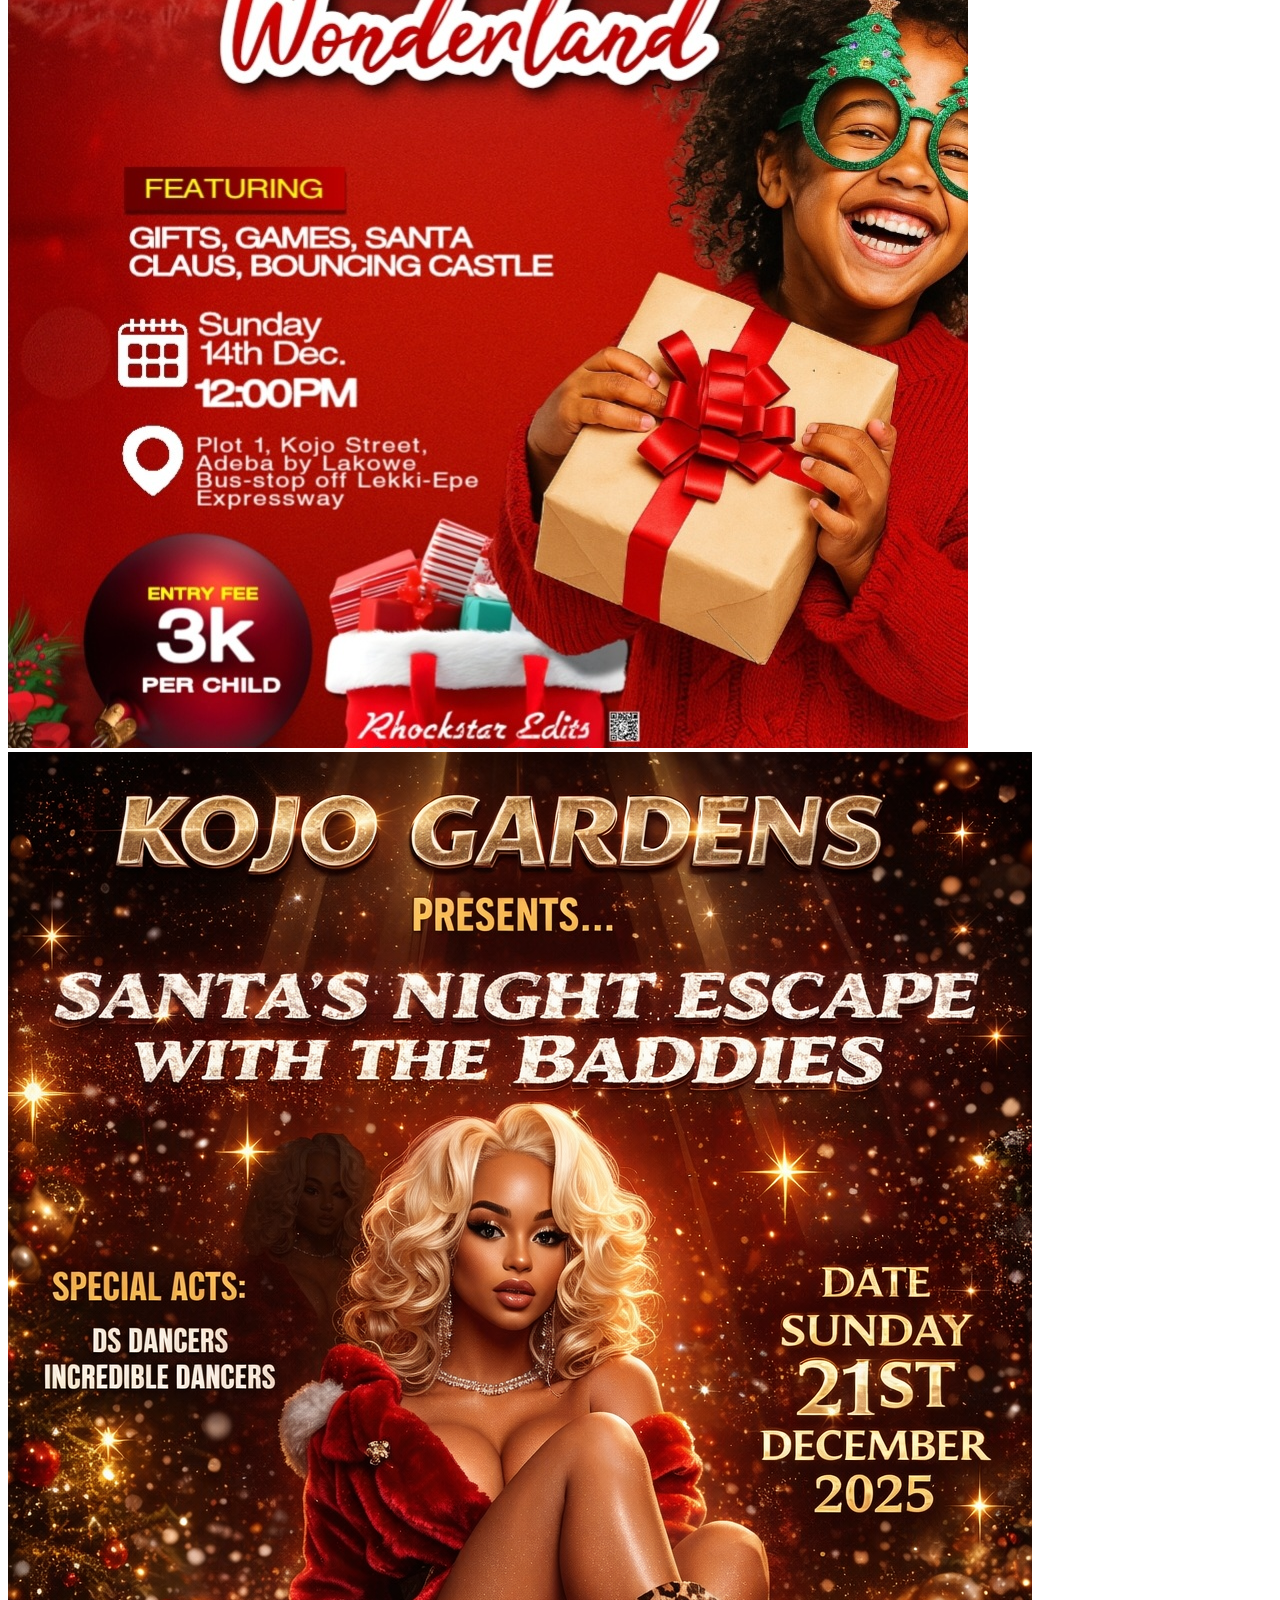
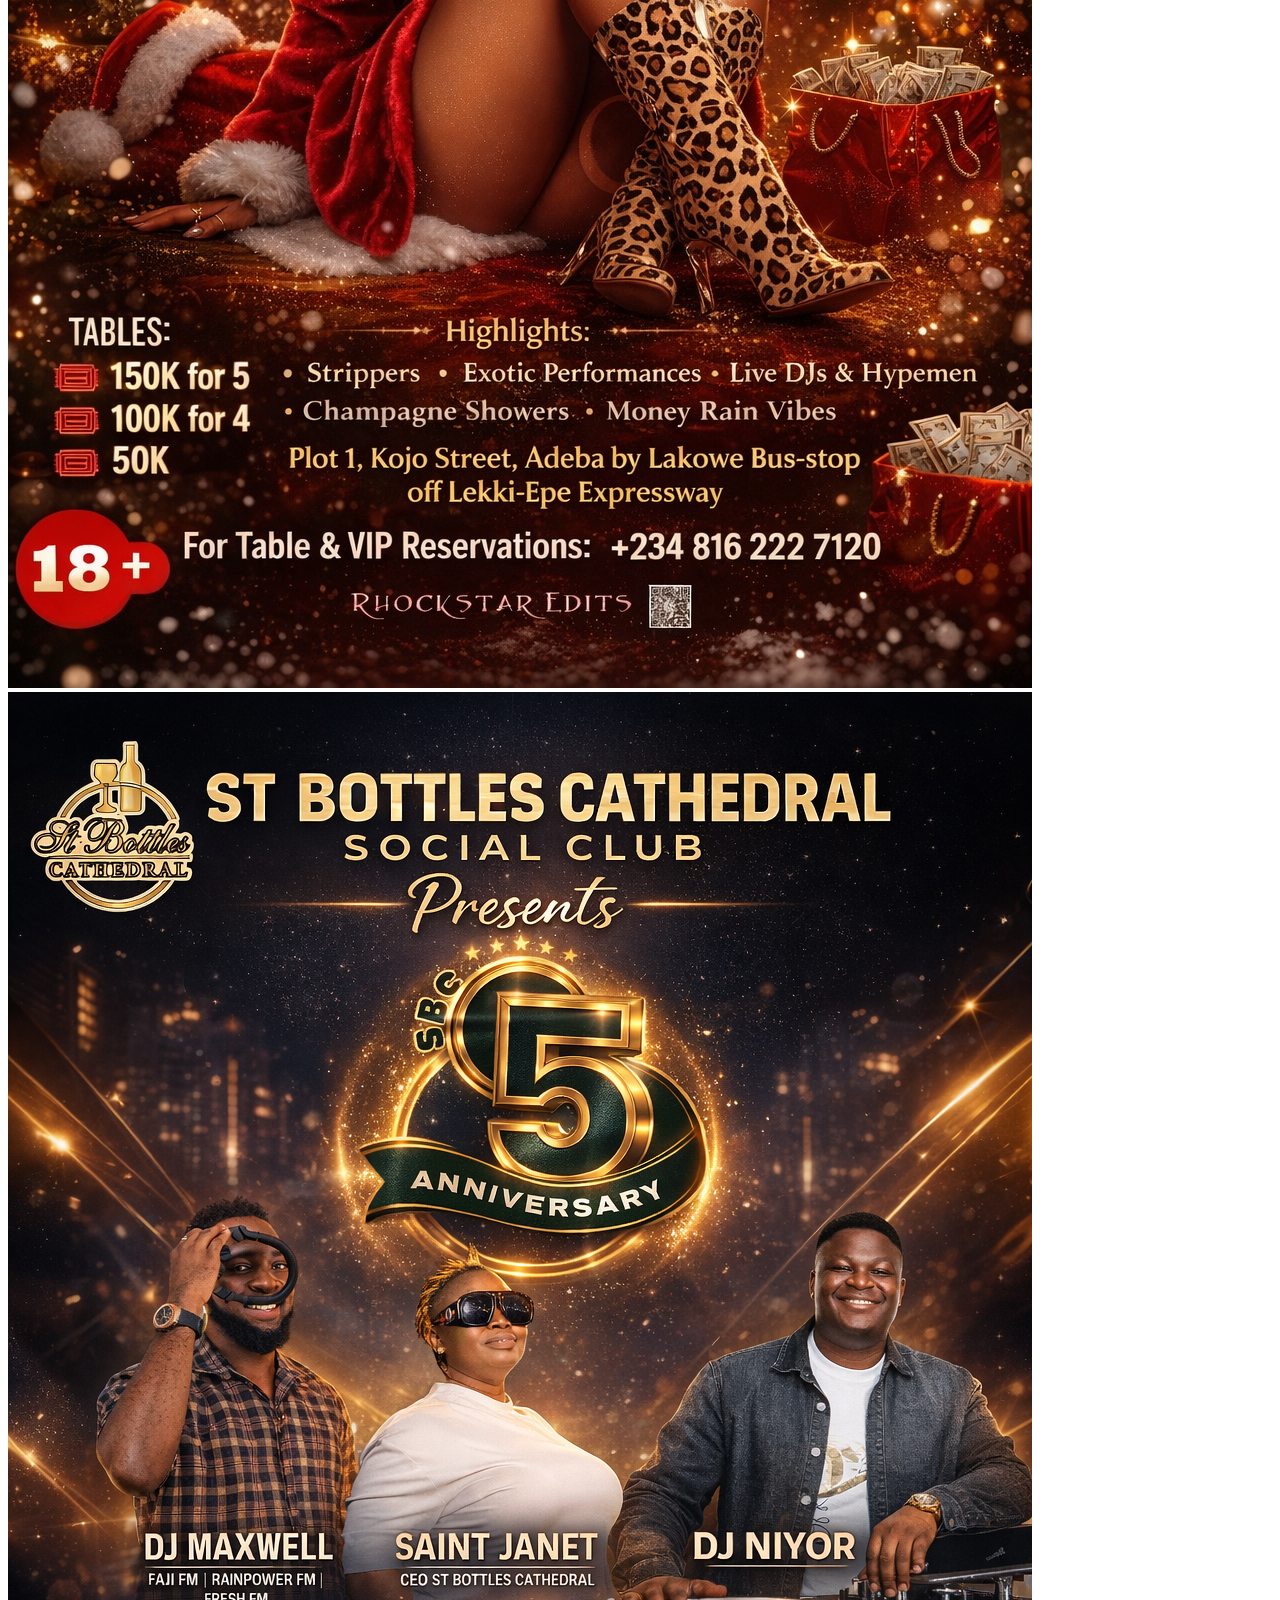
==== commit fa2f3d93: "Update designs.html" ====
--- a/designs.html
+++ b/designs.html
@@ -8,7 +8,7 @@
 </head>
 <body>
 <header class="graphics">
-    <h1>Here Are Few of My Designs</h1>
+    <h1>Here Are a Few of My Designs</h1>
 </header>
 
 <main>
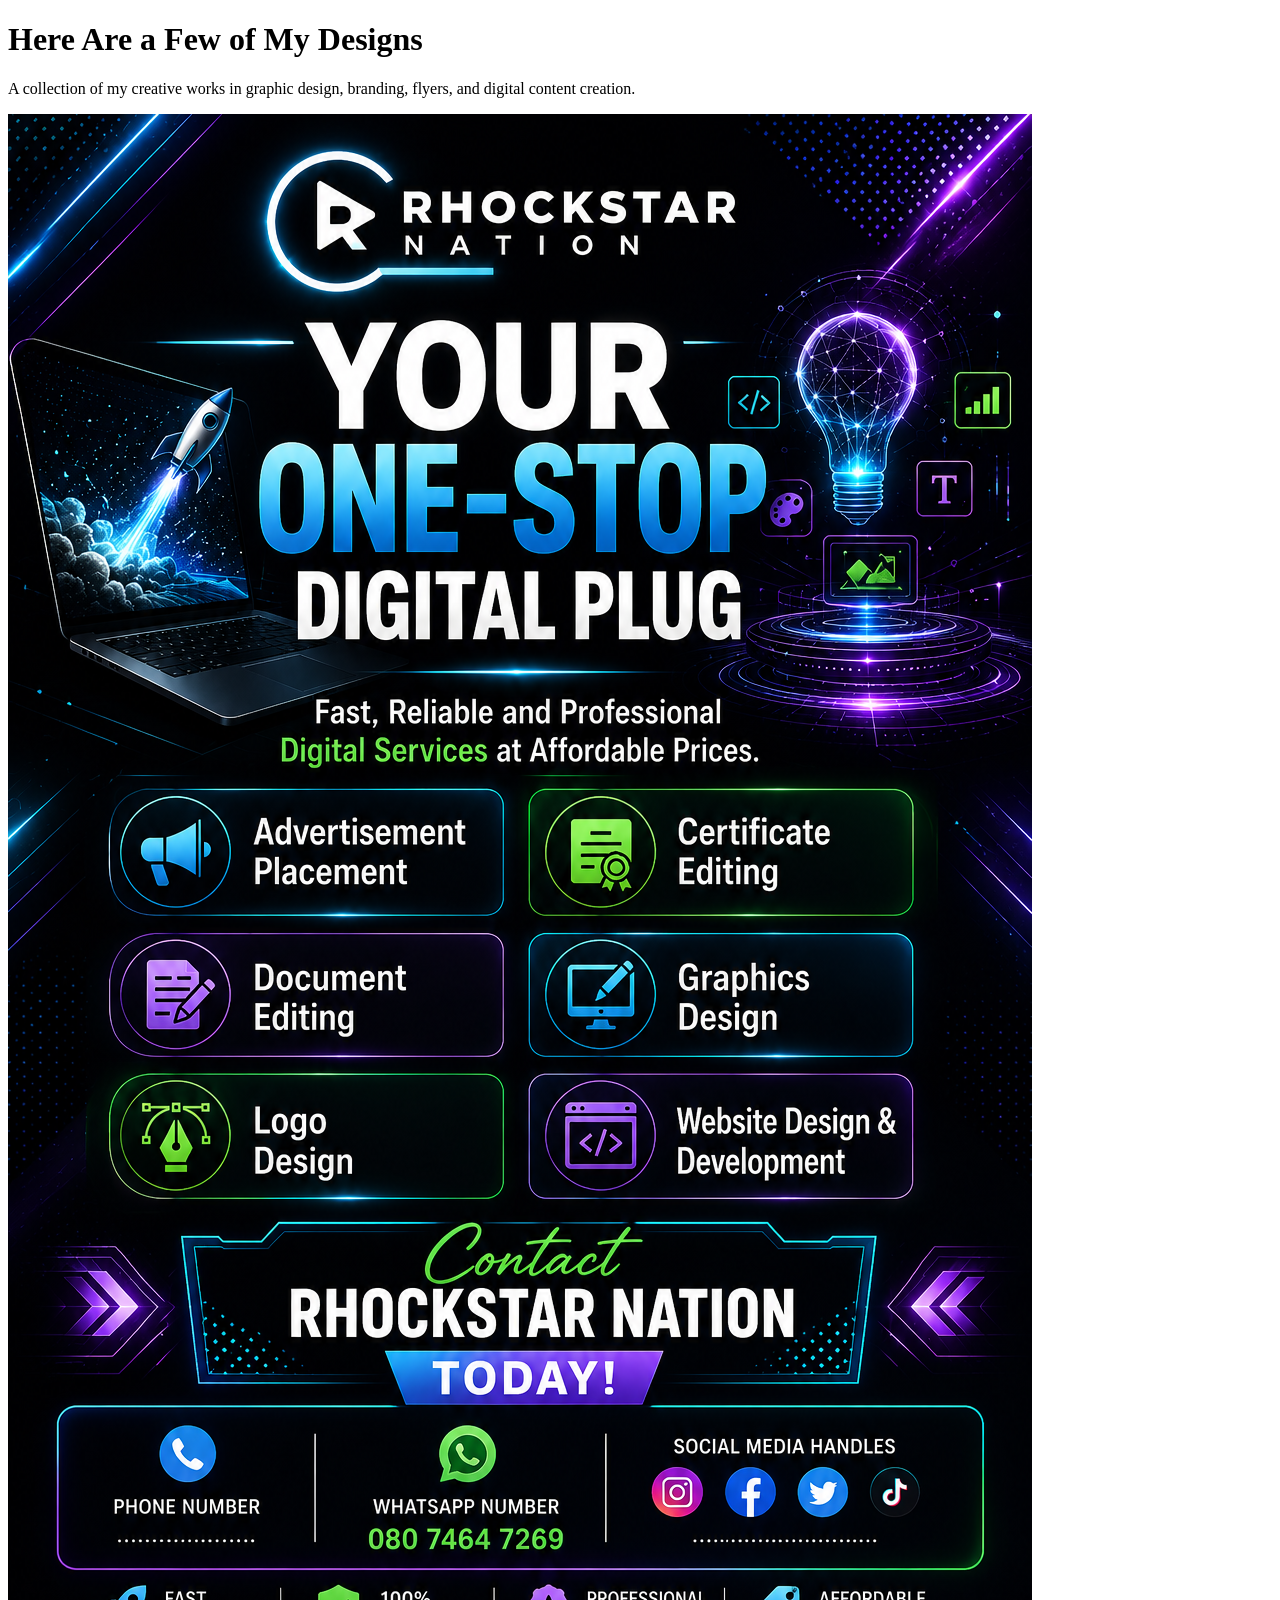
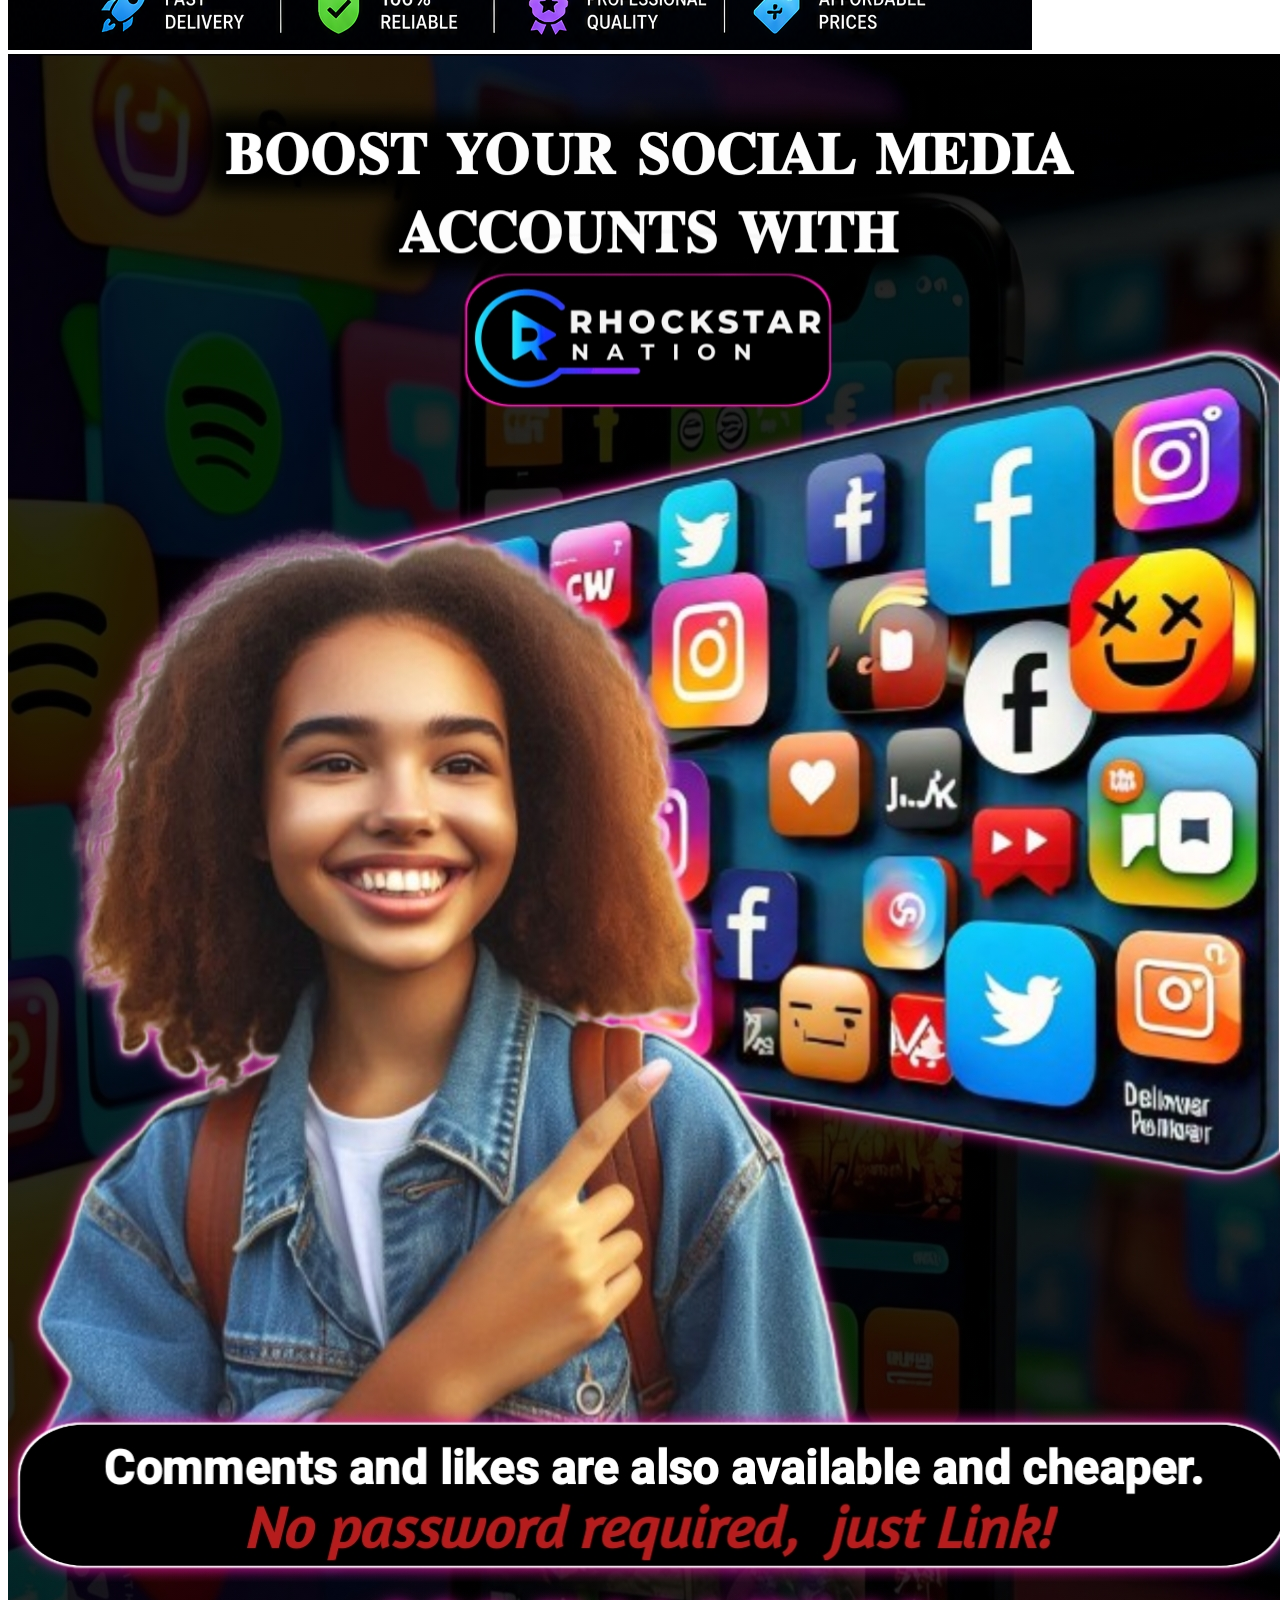
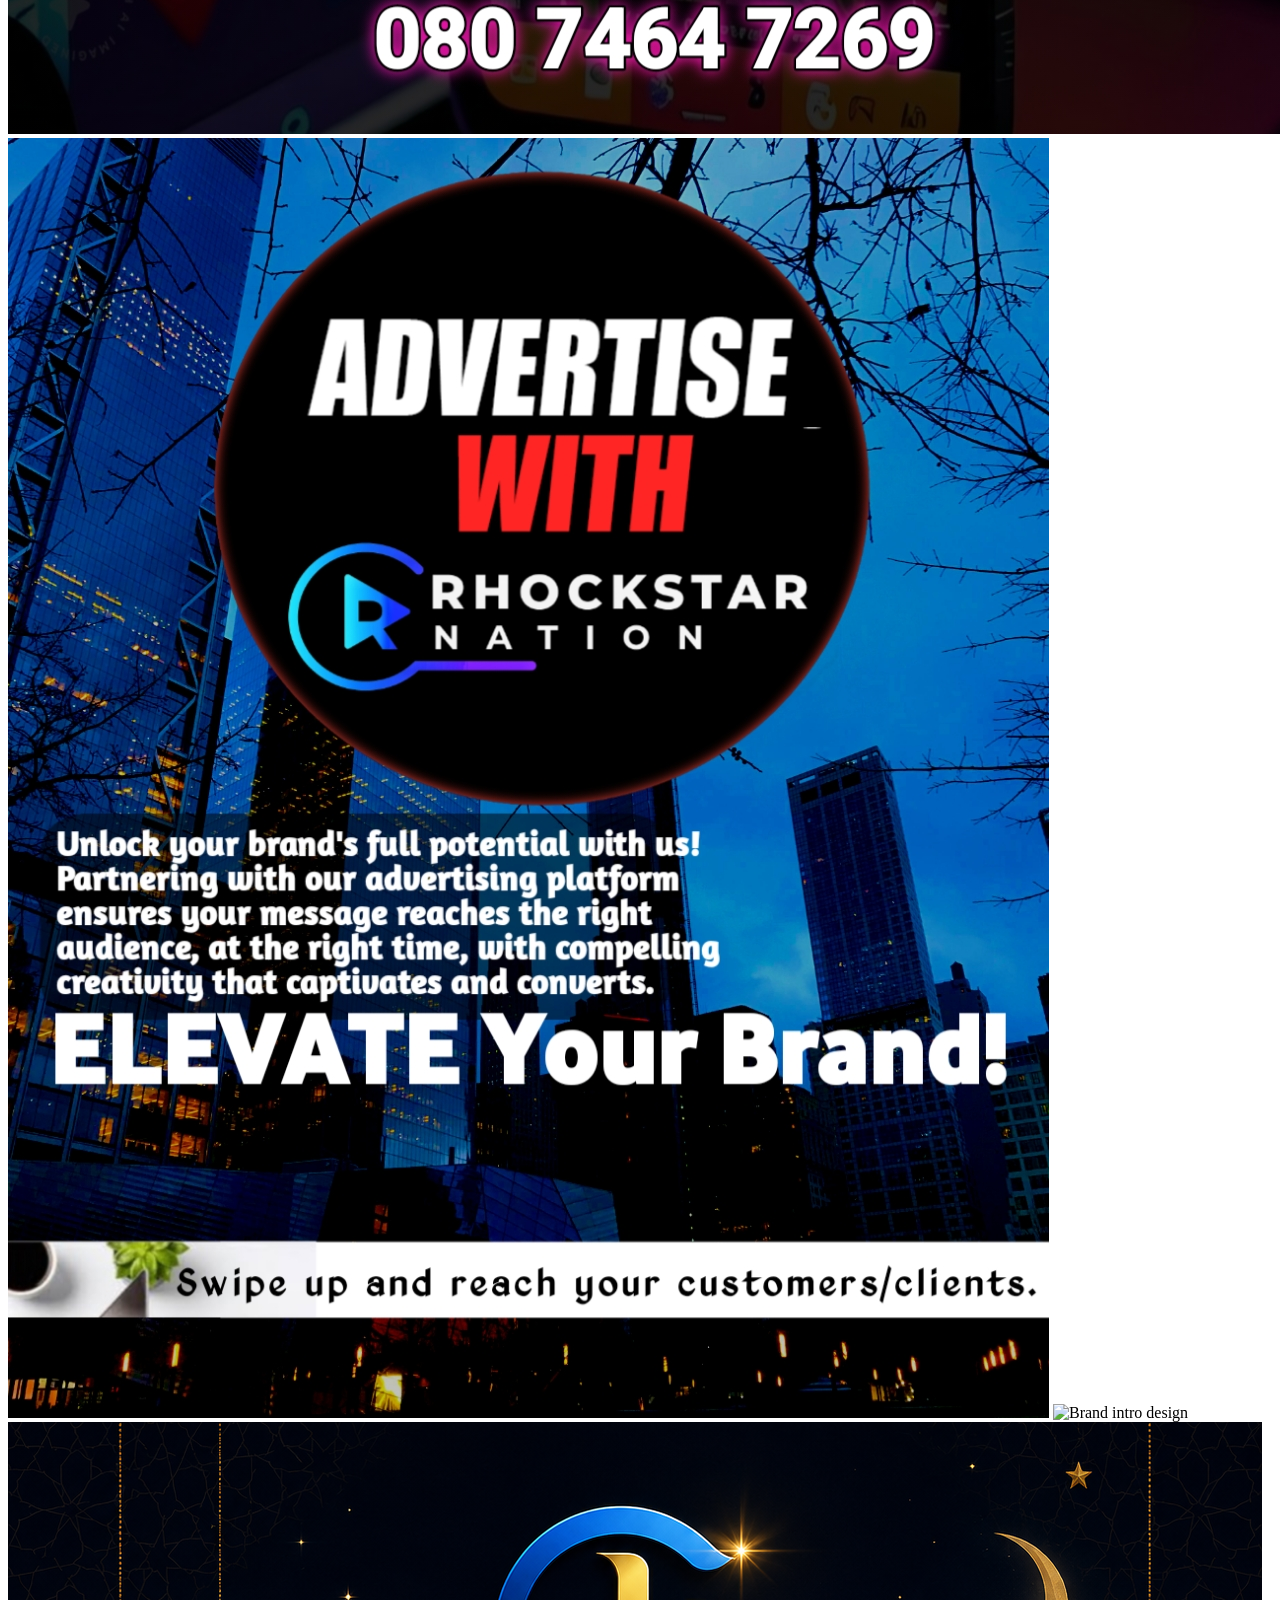
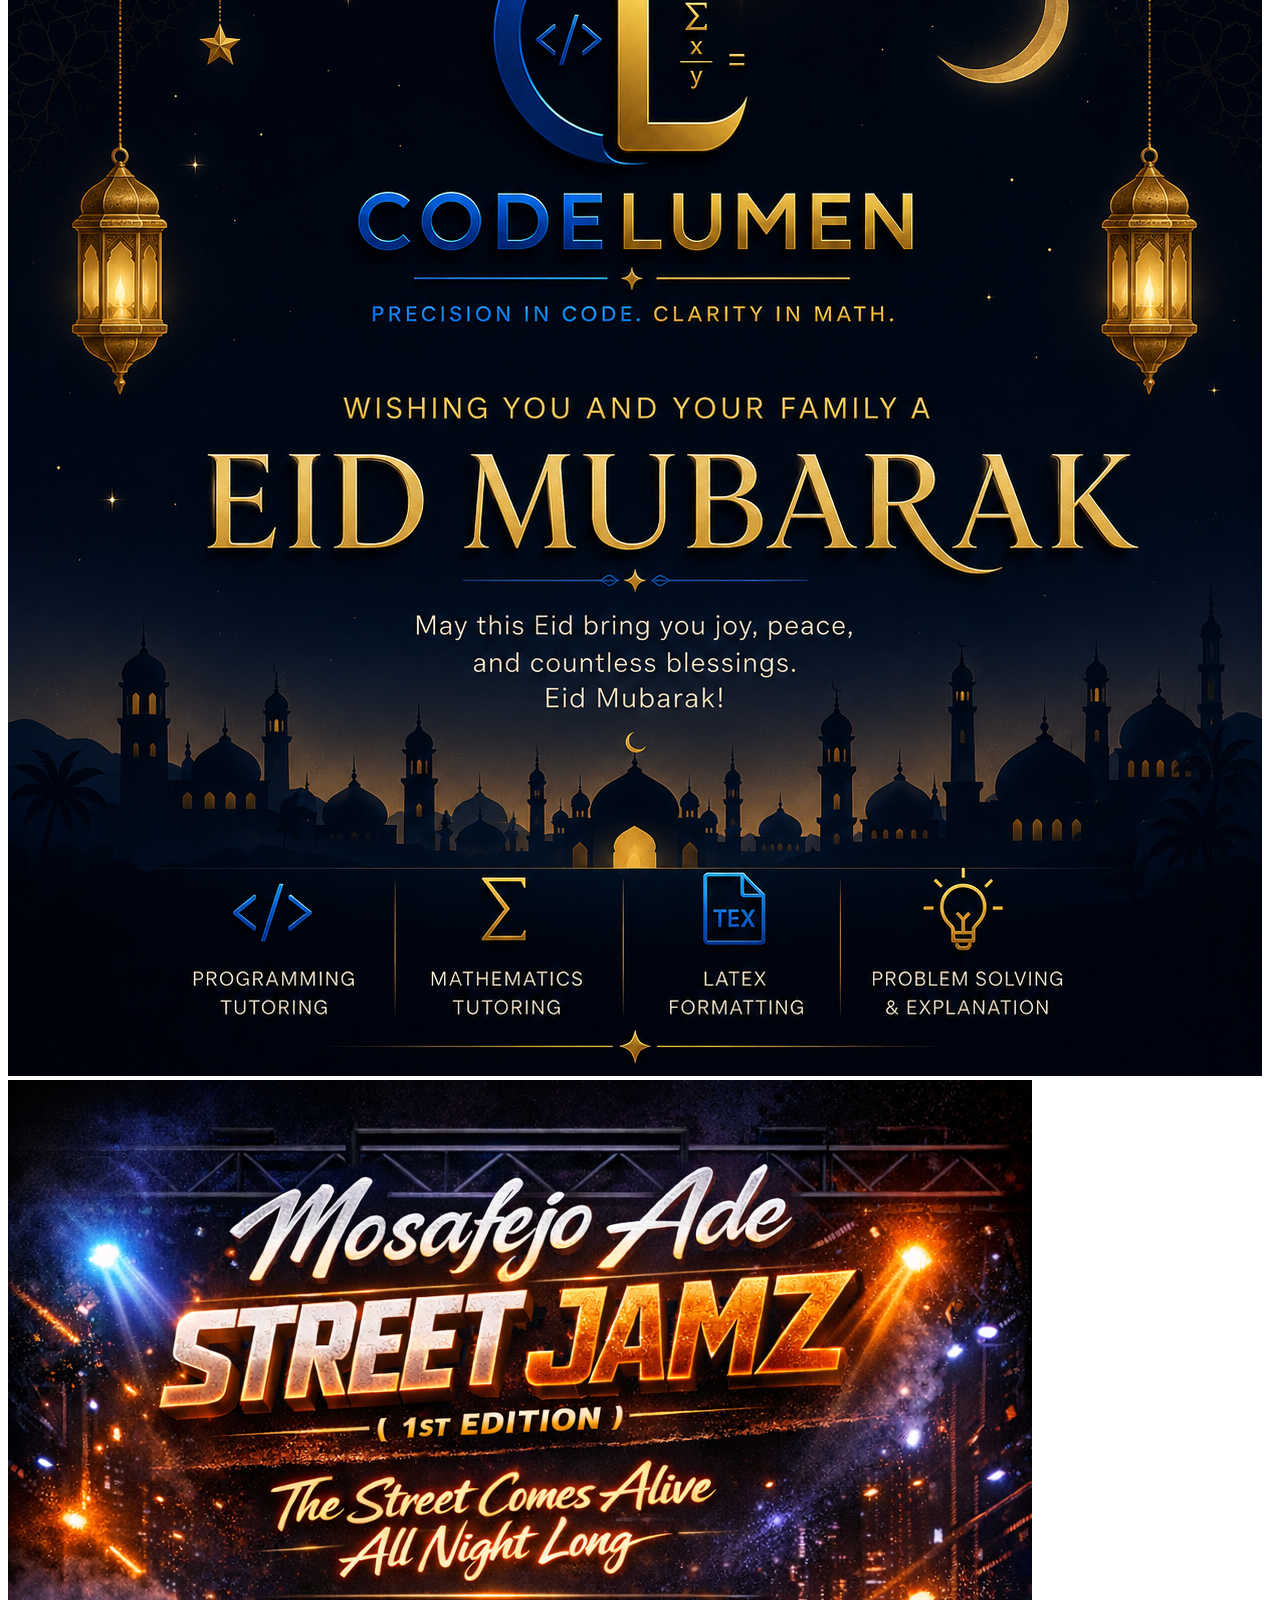
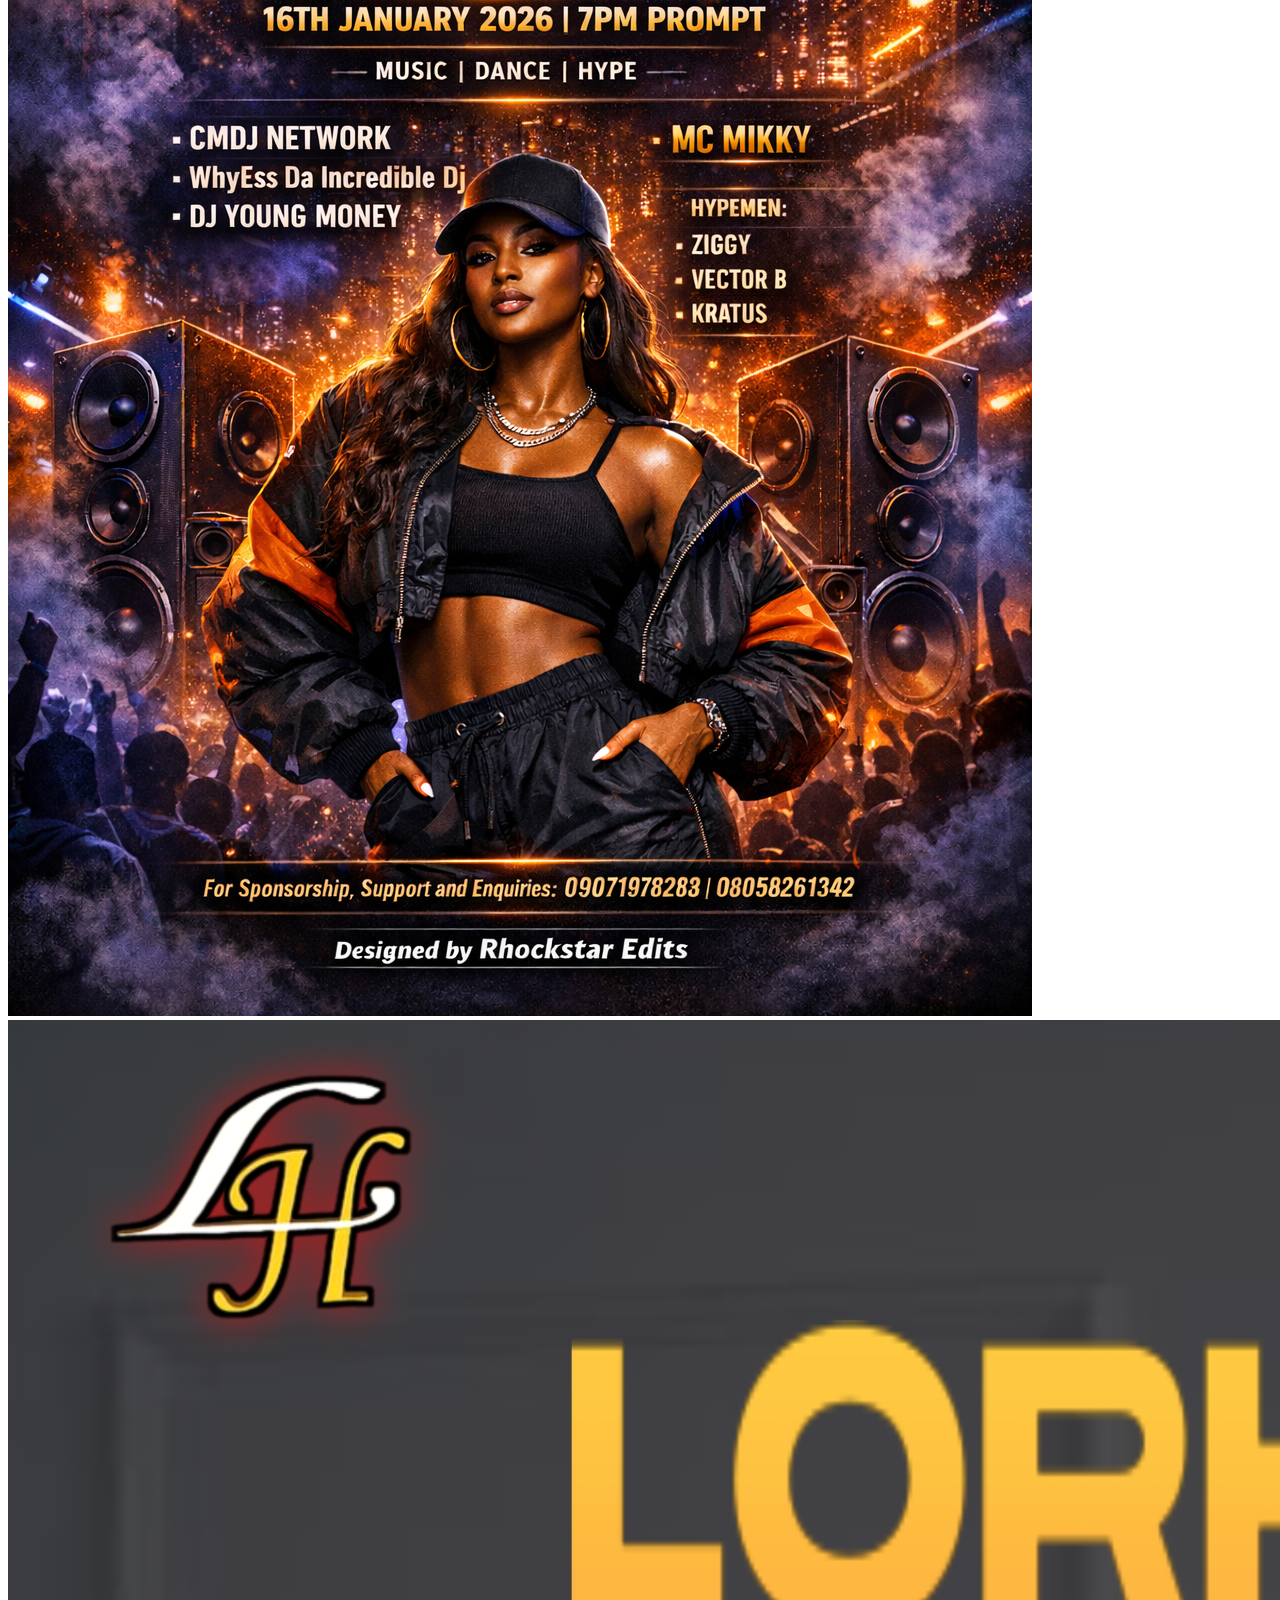
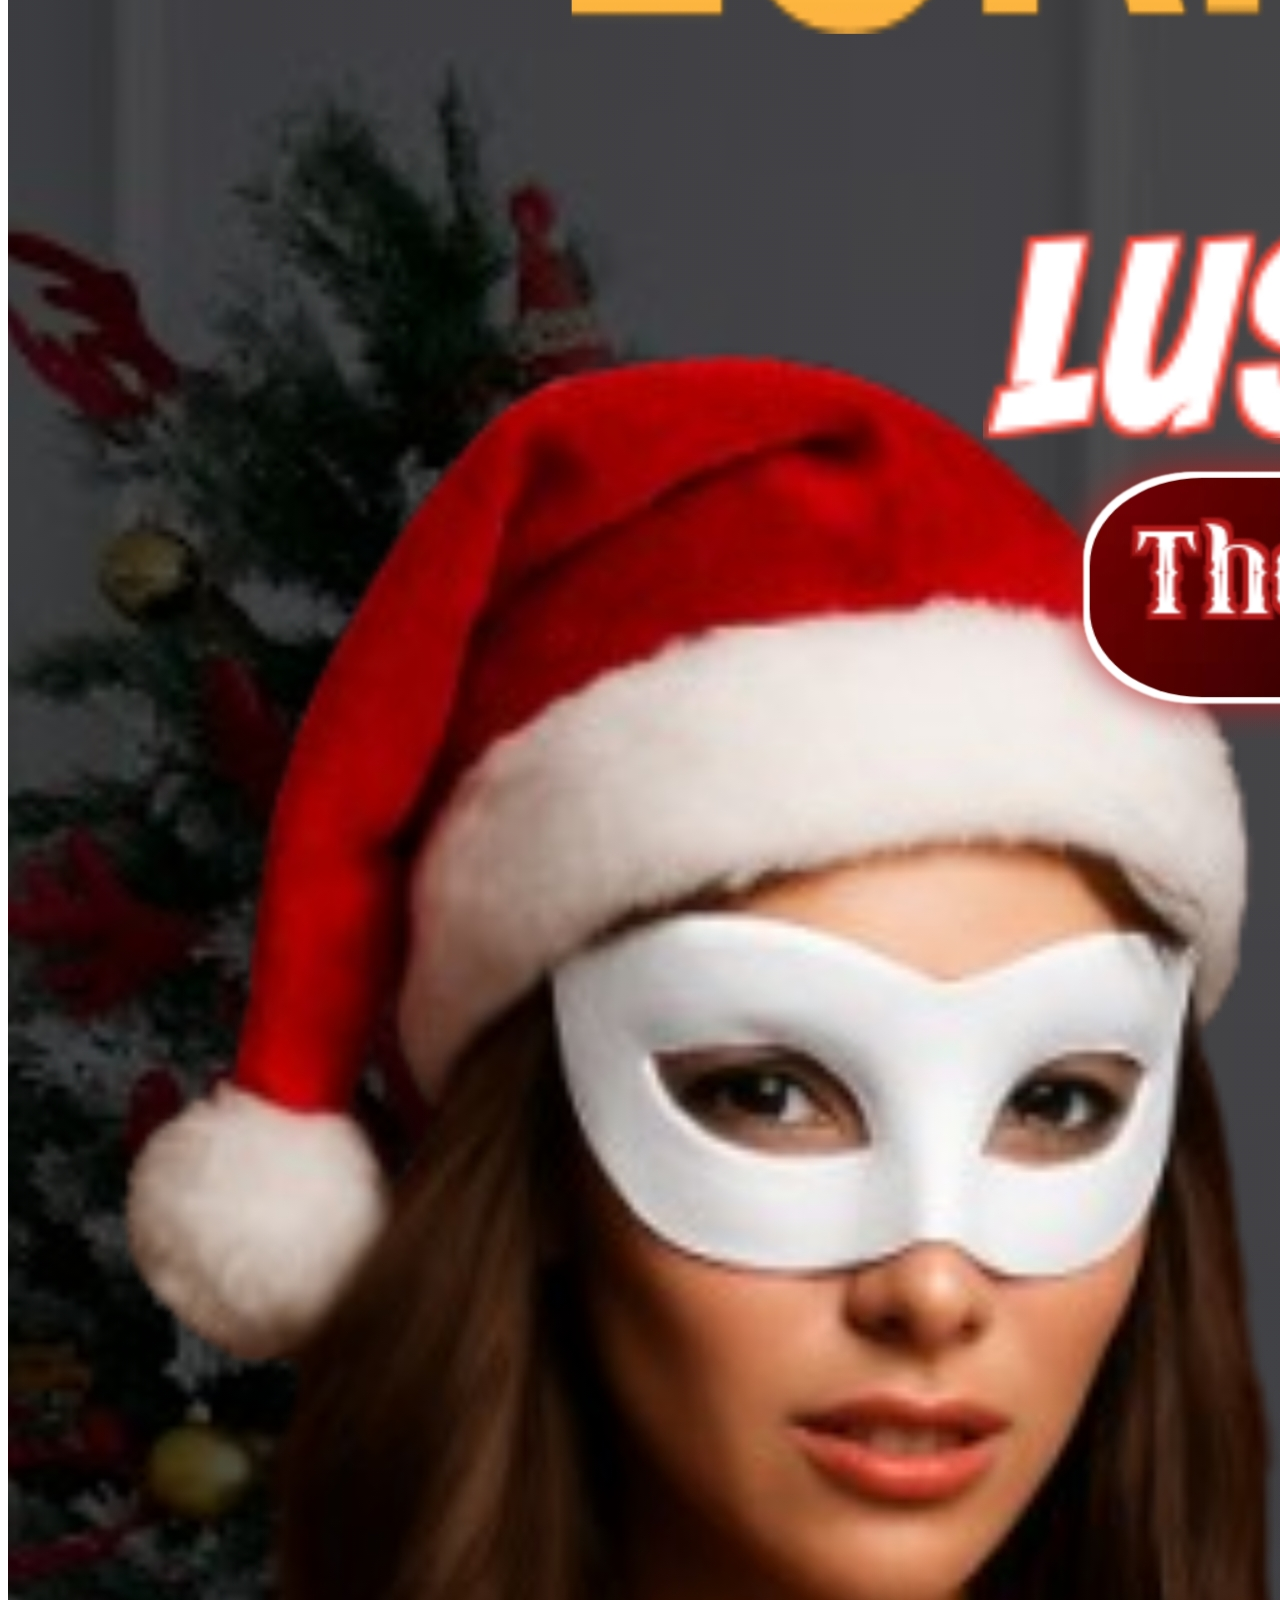
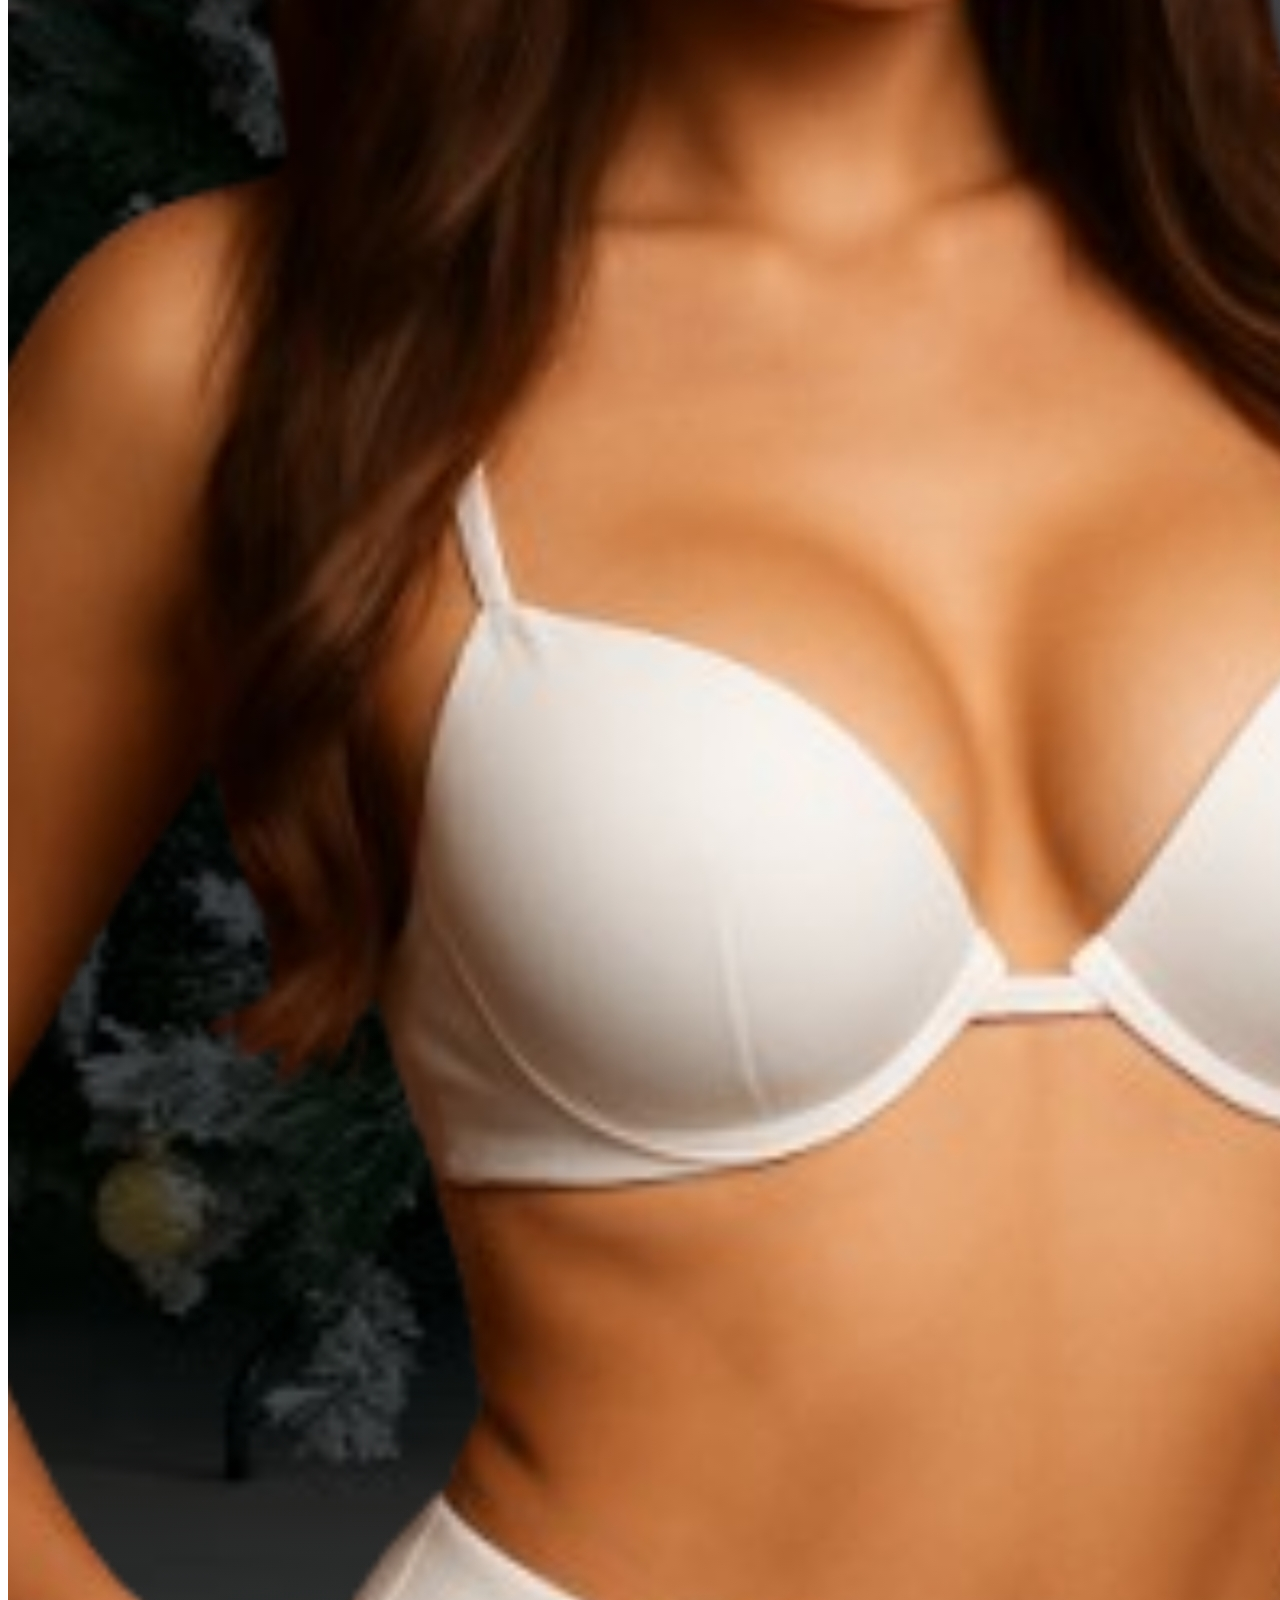
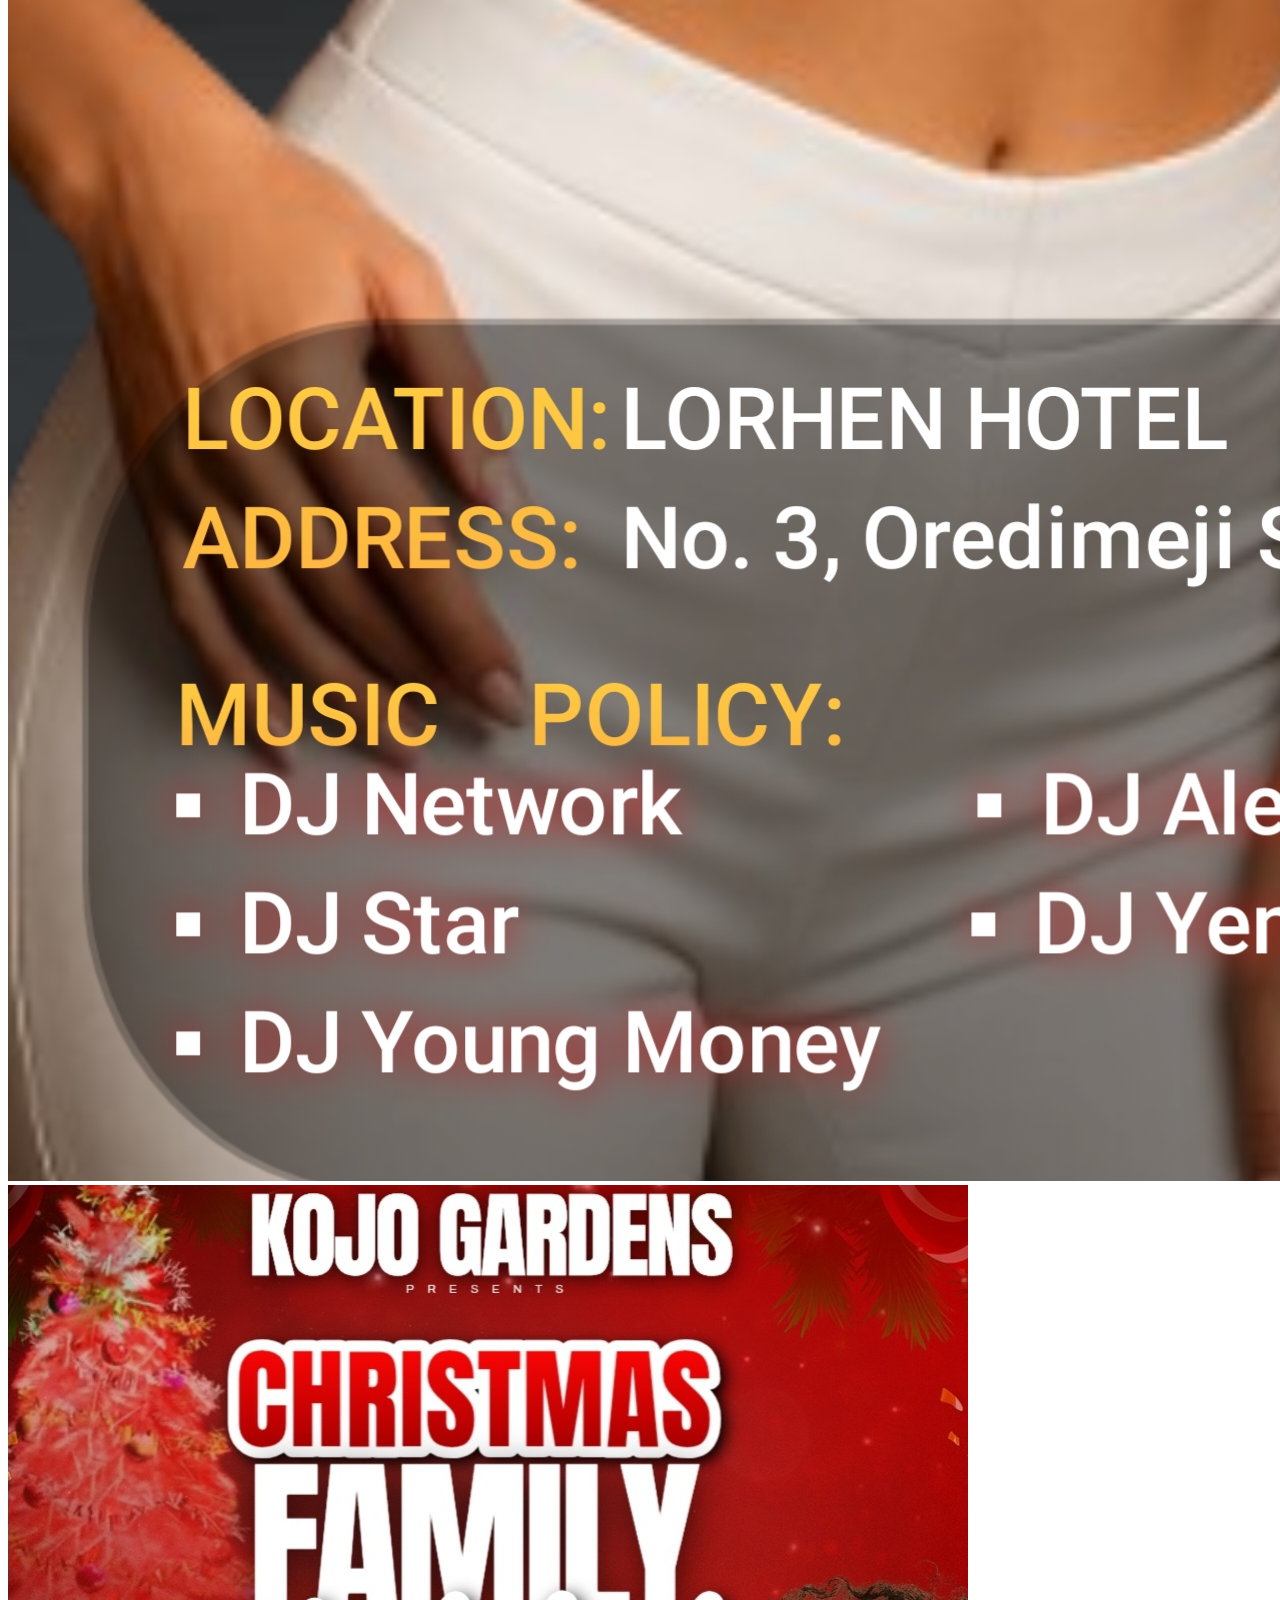
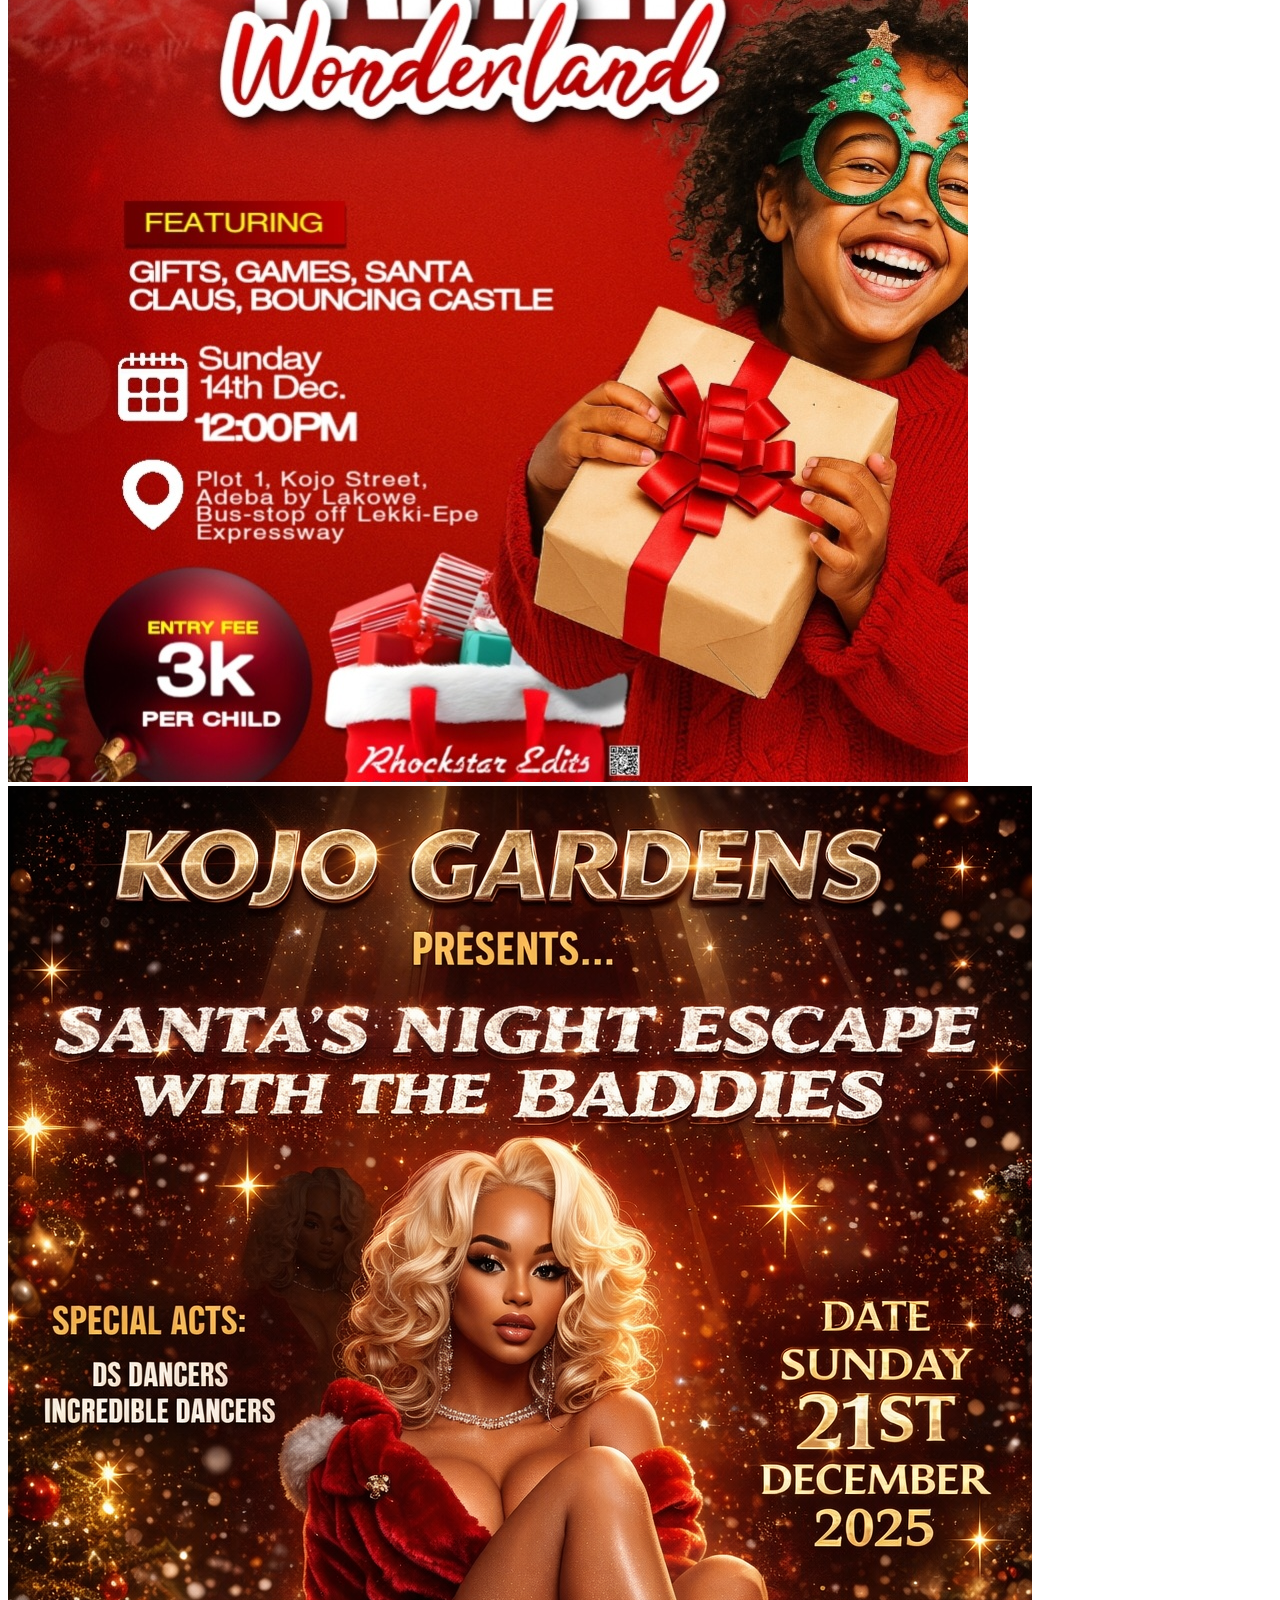
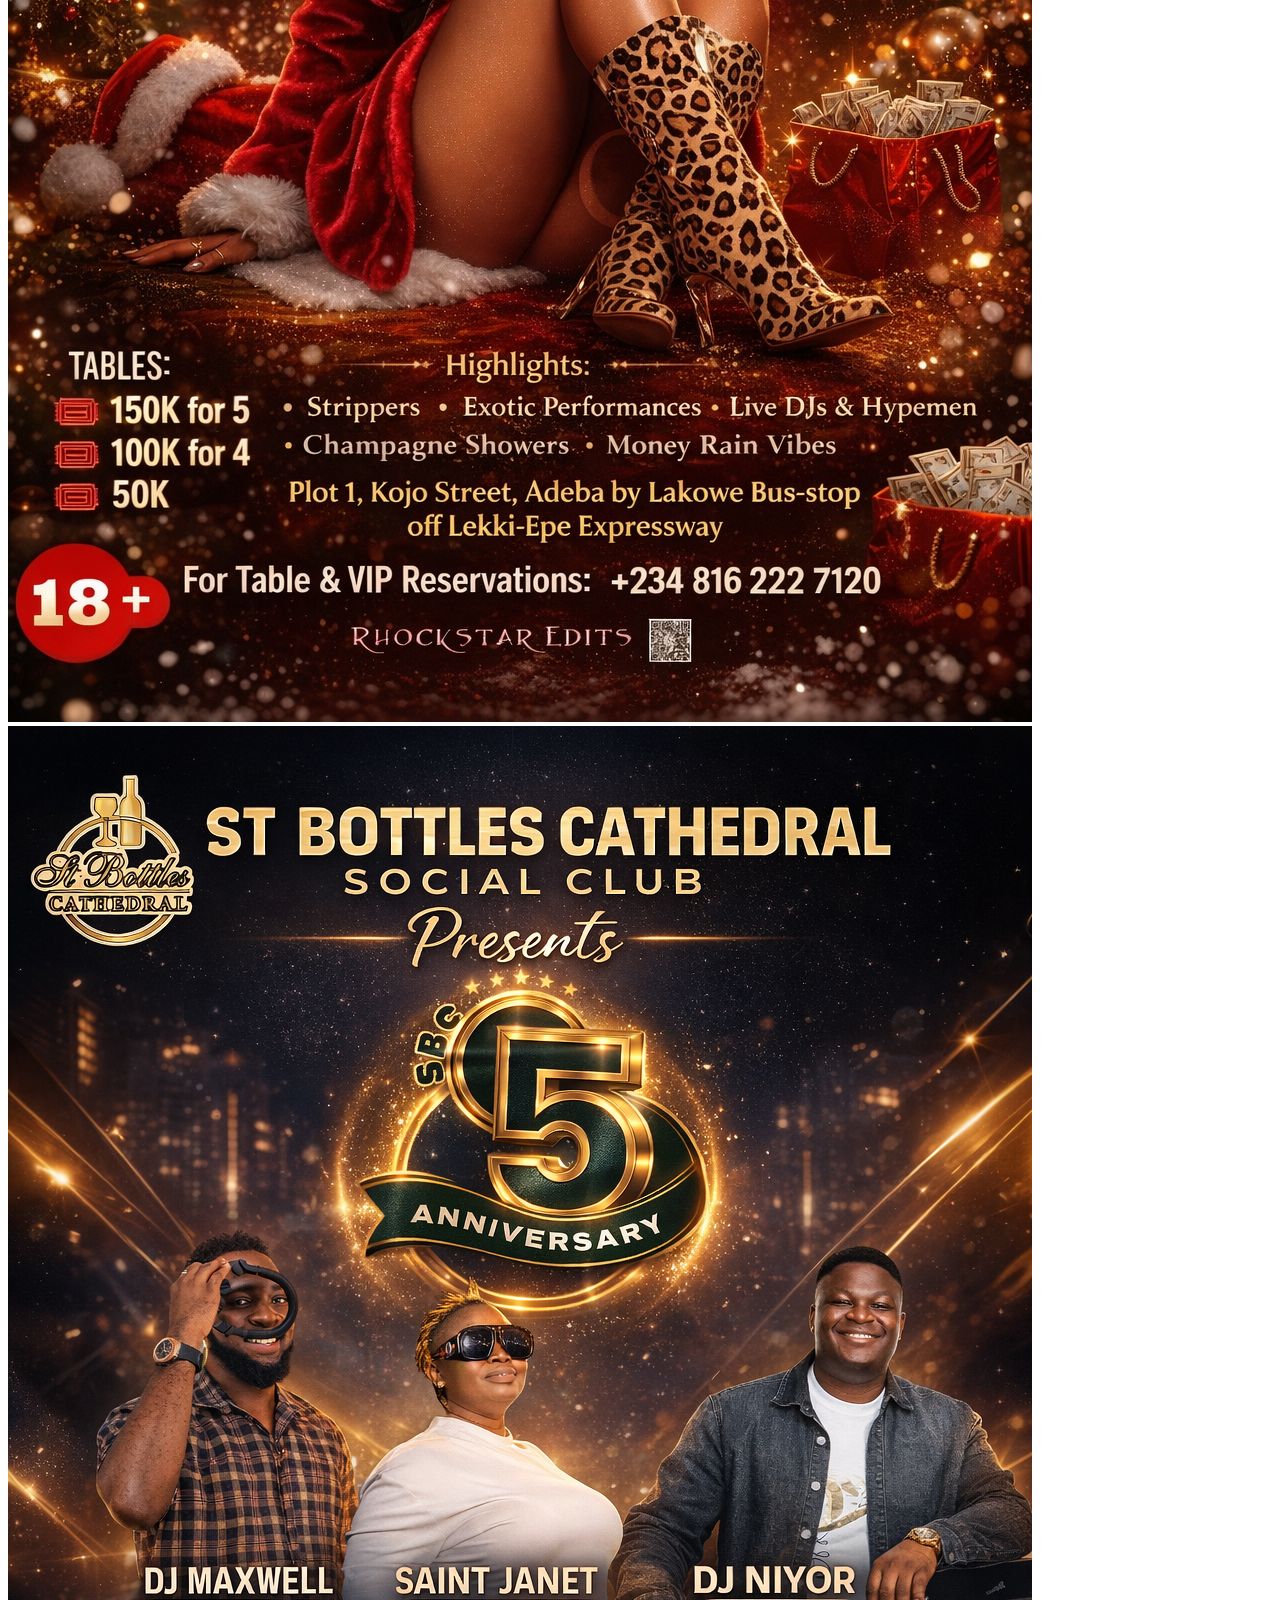
==== commit 39bf0021: "Update designs.html" ====
--- a/designs.html
+++ b/designs.html
@@ -9,6 +9,10 @@
 <body>
 <header class="graphics">
     <h1>Here Are a Few of My Designs</h1>
+    <p>
+        A collection of my creative works in graphic design,
+        branding, flyers, and digital content creation.
+    </p>
 </header>
 
 <main>
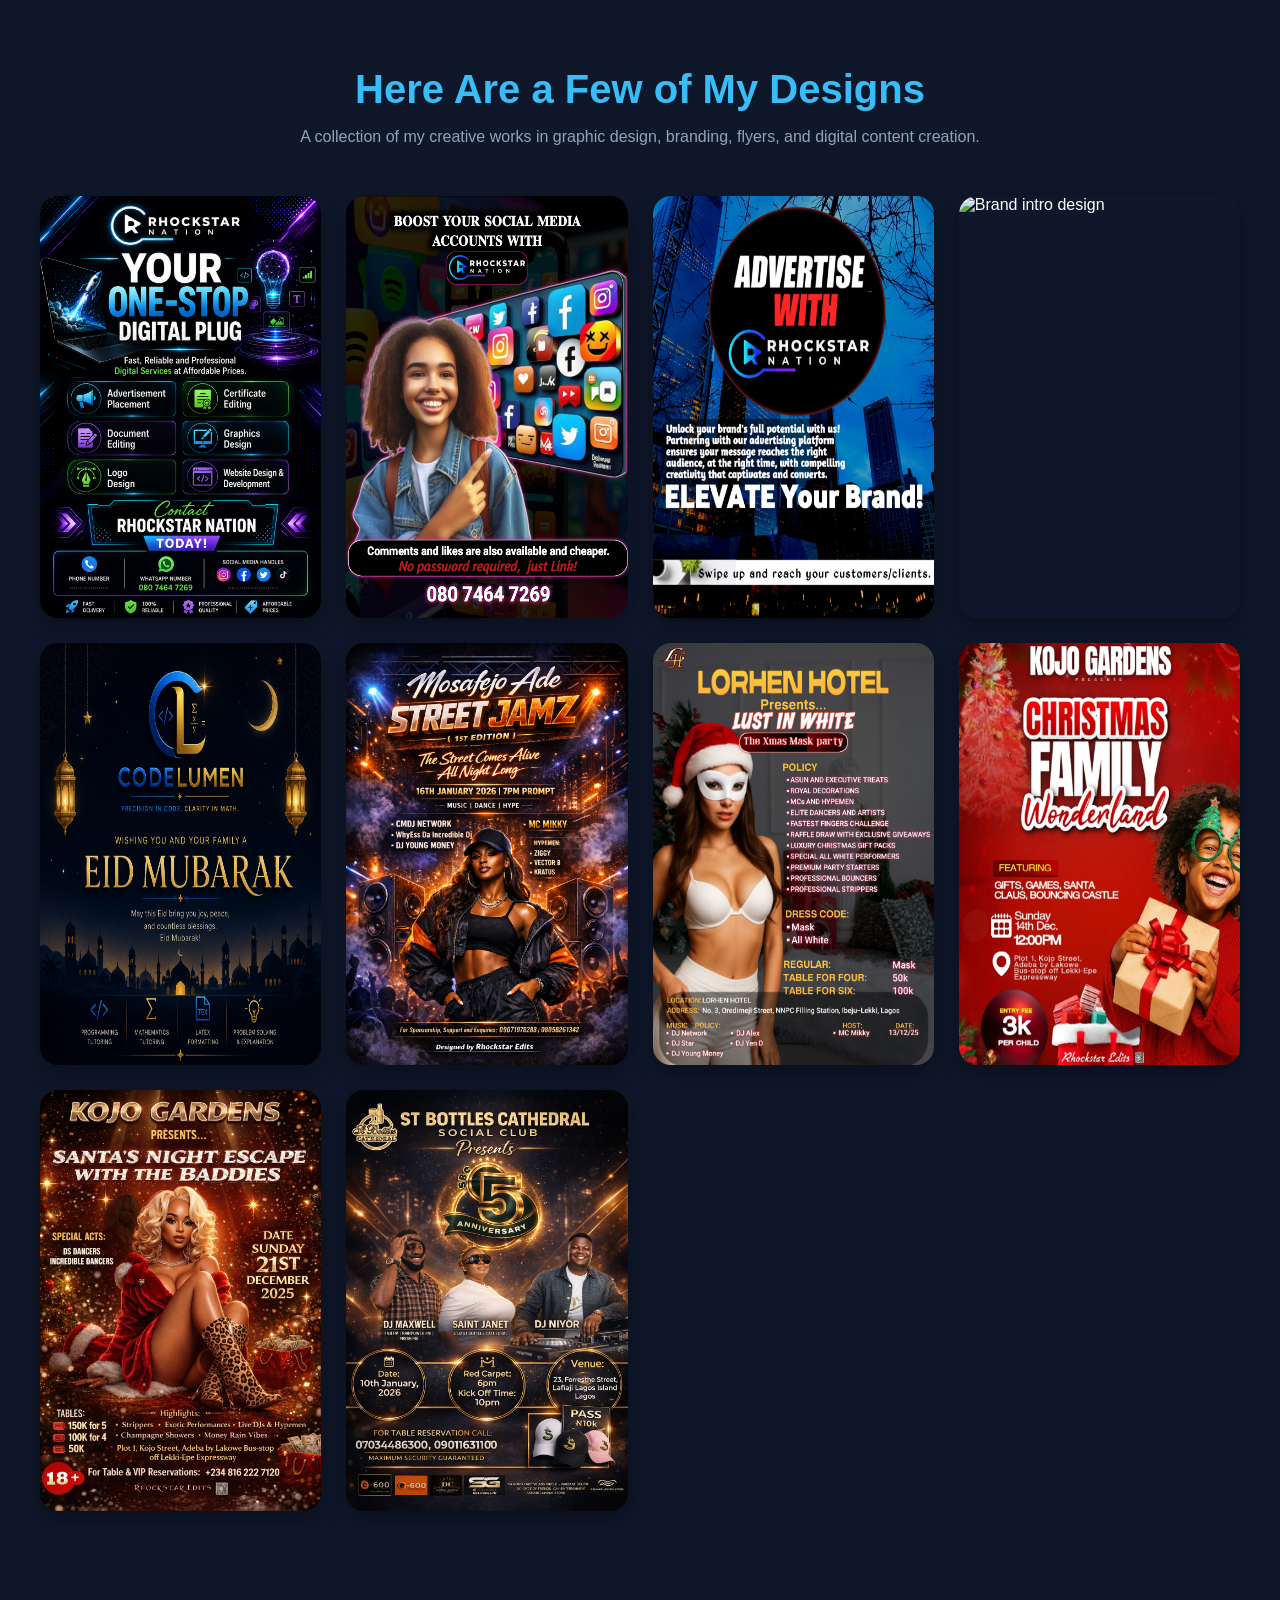
==== commit 72594d7b: "Update designs.html" ====
--- a/designs.html
+++ b/designs.html
@@ -4,7 +4,7 @@
     <meta charset="UTF-8">
     <meta name="viewport" content="width=device-width, initial-scale=1.0">
     <title>Rhockstar's design</title>
-    <link rel="stylesheet" href="style.css">
+    <link rel="stylesheet" href="designs.css">
 </head>
 <body>
 <header class="graphics">
--- a/designs.css
+++ b/designs.css
@@ -0,0 +1,99 @@
+/* ================= BODY ================= */
+
+body{
+    background:#0f172a;
+    color:white;
+
+    width:100%;
+    max-width:1200px;
+    min-height:100vh;
+
+    margin:0 auto;
+    padding:40px 20px;
+
+    font-family:Arial, sans-serif;
+}
+
+/* ================= HEADER ================= */
+
+.graphics{
+    text-align:center;
+    margin-bottom:50px;
+}
+
+.graphics h1{
+    font-size:2.5rem;
+    font-weight:700;
+    color:#38bdf8;
+    margin-bottom:15px;
+}
+
+.graphics p{
+    color:#94a3b8;
+    font-size:1rem;
+}
+
+/* ================= SECTION ================= */
+
+.designs{
+    margin-bottom:50px;
+}
+
+/* ================= IMAGE GRID ================= */
+
+.images-card{
+    display:grid;
+
+    grid-template-columns:
+        repeat(auto-fit, minmax(250px, 1fr));
+
+    gap:25px;
+}
+
+/* ================= IMAGES ================= */
+
+.images-card img{
+    width:100%;
+    height:100%;
+
+    display:block;
+
+    border-radius:18px;
+
+    cursor:pointer;
+
+    transition:
+        transform .3s ease,
+        box-shadow .3s ease;
+
+    box-shadow:
+        0 8px 20px rgba(0,0,0,.35);
+}
+
+/* ================= HOVER ================= */
+
+.images-card img:hover{
+    transform:
+        translateY(-8px)
+        scale(1.03);
+
+    box-shadow:
+        0 15px 35px rgba(0,0,0,.5);
+}
+
+/* ================= MOBILE ================= */
+
+@media(max-width:768px){
+
+    body{
+        padding:30px 15px;
+    }
+
+    .graphics h1{
+        font-size:2rem;
+    }
+
+    .images-card{
+        gap:20px;
+    }
+}
